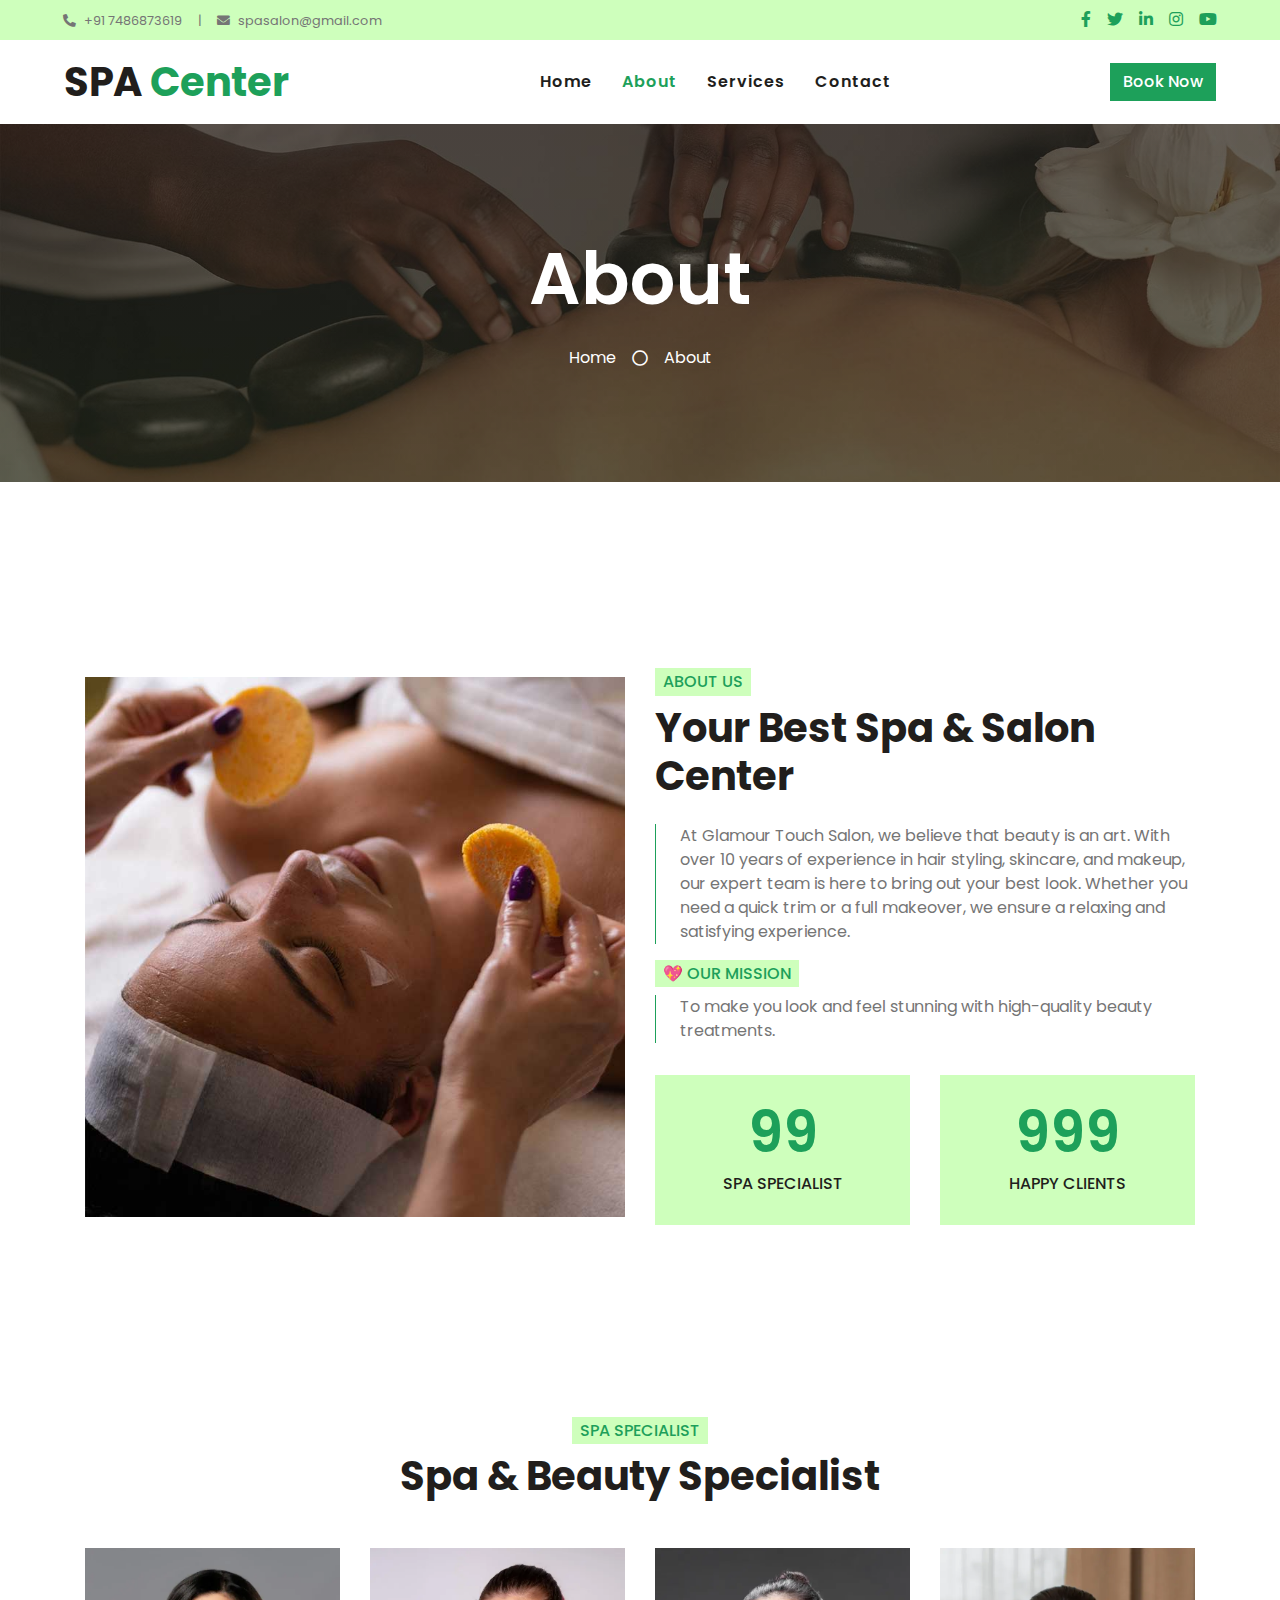
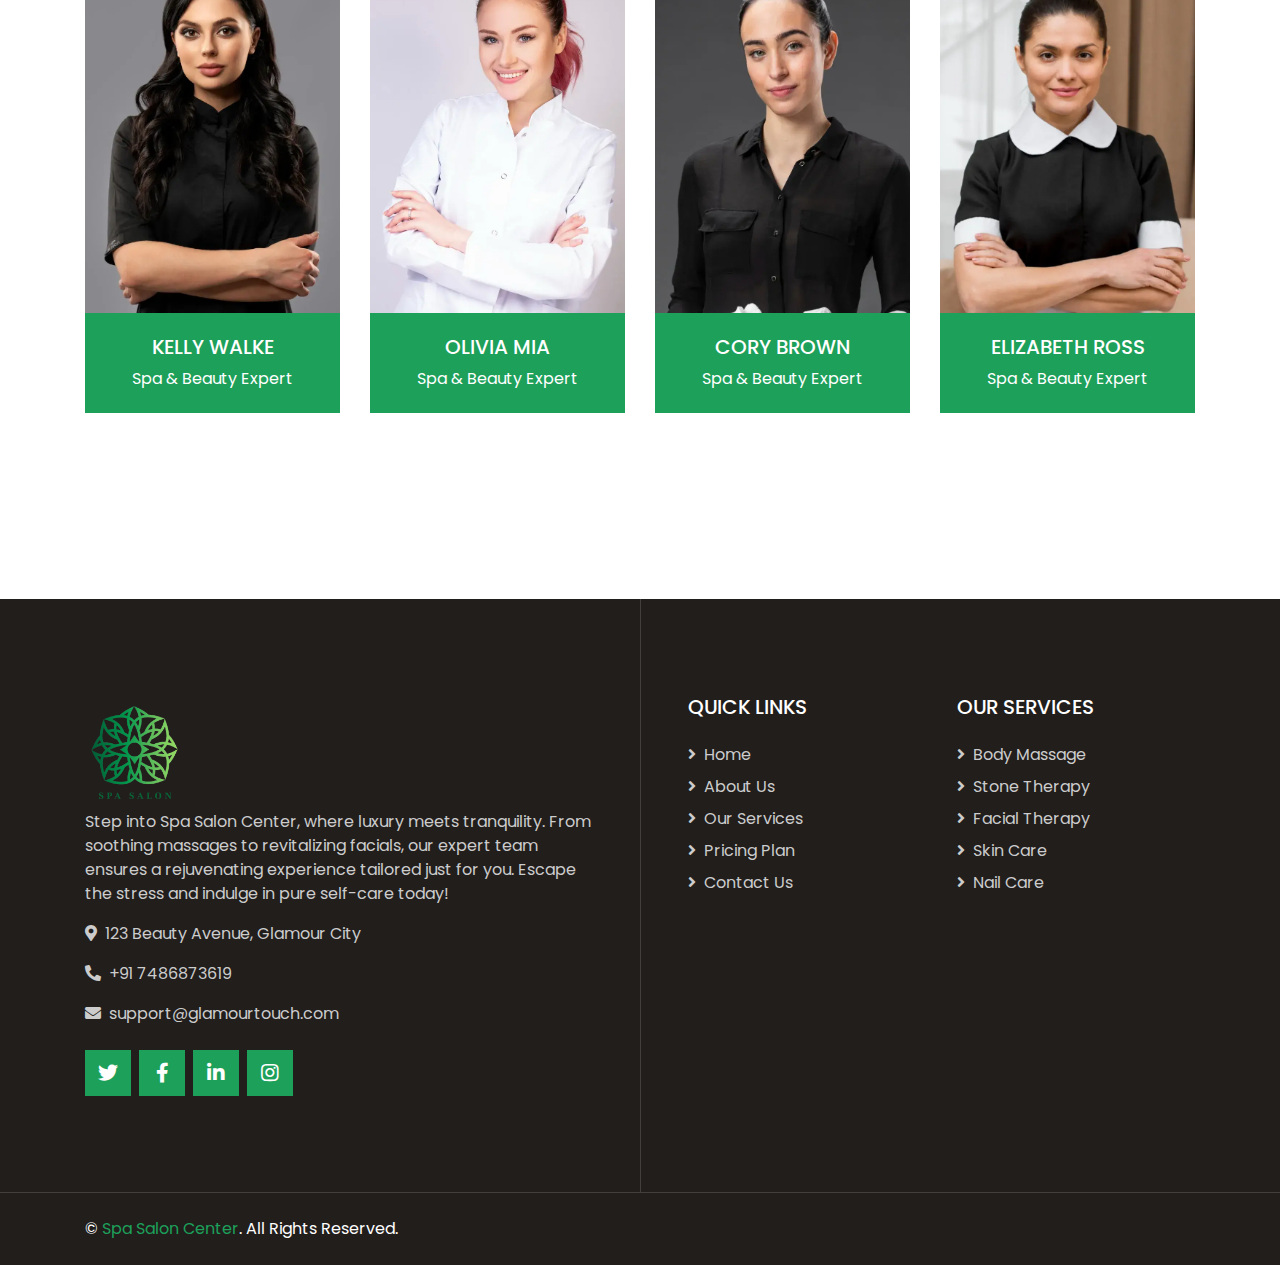
==== about.html @ 0f4c11e4 "First commit" ====
<!DOCTYPE html>
<html lang="en">

<head>
    <meta charset="utf-8">
    <title>Spa Salon Center | Best Spa & Beauty Services for Ultimate Relaxation</title>
    <meta content="width=device-width, initial-scale=1.0" name="viewport">
    <meta
        content="spa salon, beauty spa, body massage, stone therapy, facial therapy, skincare treatments, steam bath, relaxation spa, wellness center, best spa services, luxury spa, spa near me, self-care treatments, stress relief therapy, spa salon center"
        name="keywords">
    <meta
        content="Relax and rejuvenate at Spa Salon Center, your go-to destination for body massages, stone therapy, facials, skincare, steam baths, and more. Book your session today!"
        name="description">

    <!-- Favicon -->
    <link href="img/logo.png" rel="icon">

    <!-- Google Web Fonts -->
    <link rel="preconnect" href="https://fonts.gstatic.com">
    <link href="https://fonts.googleapis.com/css2?family=Poppins:wght@400;500;600;700&display=swap" rel="stylesheet">

    <!-- Font Awesome -->
    <link href="https://cdnjs.cloudflare.com/ajax/libs/font-awesome/5.10.0/css/all.min.css" rel="stylesheet">

    <!-- Libraries Stylesheet -->
    <link href="lib/animate/animate.min.css" rel="stylesheet">
    <link href="lib/owlcarousel/assets/owl.carousel.min.css" rel="stylesheet">
    <link href="lib/tempusdominus/css/tempusdominus-bootstrap-4.min.css" rel="stylesheet" />

    <!-- Customized Bootstrap Stylesheet -->
    <link href="css/style.css" rel="stylesheet">
</head>

<body>
    <!-- Topbar Start -->
    <div class="container-fluid bg-light d-none d-lg-block">
        <div class="row py-2 px-lg-5">
            <div class="col-lg-6 text-left mb-2 mb-lg-0">
                <div class="d-inline-flex align-items-center">
                    <small><i class="fa fa-phone-alt mr-2"></i>+91 7486873619</small>
                    <small class="px-3">|</small>
                    <small><i class="fa fa-envelope mr-2"></i>spasalon@gmail.com</small>
                </div>
            </div>
            <div class="col-lg-6 text-right">
                <div class="d-inline-flex align-items-center">
                    <a class="text-primary px-2" href="">
                        <i class="fab fa-facebook-f"></i>
                    </a>
                    <a class="text-primary px-2" href="">
                        <i class="fab fa-twitter"></i>
                    </a>
                    <a class="text-primary px-2" href="">
                        <i class="fab fa-linkedin-in"></i>
                    </a>
                    <a class="text-primary px-2" href="">
                        <i class="fab fa-instagram"></i>
                    </a>
                    <a class="text-primary pl-2" href="">
                        <i class="fab fa-youtube"></i>
                    </a>
                </div>
            </div>
        </div>
    </div>
    <!-- Topbar End -->


    <!-- Navbar Start -->
    <div class="container-fluid p-0">
        <nav class="navbar navbar-expand-lg bg-white navbar-light py-3 py-lg-0 px-lg-5">
            <a href="index.html" class="navbar-brand ml-lg-3">
                <h1 class="m-0 text-primary"><span class="text-dark">SPA</span> Center</h1>
            </a>
            <button type="button" class="navbar-toggler" data-toggle="collapse" data-target="#navbarCollapse">
                <span class="navbar-toggler-icon"></span>
            </button>
            <div class="collapse navbar-collapse justify-content-between px-lg-3" id="navbarCollapse">
                <div class="navbar-nav m-auto py-0">
                    <a href="index.html" class="nav-item nav-link">Home</a>
                    <a href="about.html" class="nav-item nav-link active">About</a>
                    <a href="service.html" class="nav-item nav-link">Services</a>
                    <a href="contact.html" class="nav-item nav-link">Contact</a>
                </div>
                <a href="" class="btn btn-primary d-none d-lg-block">Book Now</a>
            </div>
        </nav>
    </div>
    <!-- Navbar End -->


    <!-- Header Start -->
    <div class="jumbotron jumbotron-fluid bg-jumbotron" style="margin-bottom: 90px;">
        <div class="container text-center py-5">
            <h3 class="text-white display-3 mb-4">About</h3>
            <div class="d-inline-flex align-items-center text-white">
                <p class="m-0"><a class="text-white" href="">Home</a></p>
                <i class="far fa-circle px-3"></i>
                <p class="m-0">About</p>
            </div>
        </div>
    </div>
    <!-- Header End -->


    <!-- About Start -->
    <div class="container-fluid py-5">
        <div class="container py-5">
            <div class="row align-items-center">
                <div class="col-lg-6 pb-5 pb-lg-0">
                    <img class="img-fluid w-100" src="img/about.jpg" alt="">
                </div>
                <div class="col-lg-6">
                    <h6 class="d-inline-block text-primary text-uppercase bg-light py-1 px-2">About Us</h6>
                    <h1 class="mb-4">Your Best Spa & Salon Center</h1>
                    <p class="pl-4 border-left border-primary">At Glamour Touch Salon, we believe that beauty is an art.
                        With over 10 years of experience in hair styling, skincare,
                        and makeup, our expert team is here to bring out your best look. Whether you need a quick trim
                        or a full makeover, we
                        ensure a relaxing and satisfying experience.</p>
                    <h6 class="d-inline-block text-primary text-uppercase bg-light py-1 px-2">💖 Our Mission</h6>
                    <p class="pl-4 border-left border-primary">To make you look and feel stunning with high-quality
                        beauty treatments.</p>
                    <div class="row pt-3">
                        <div class="col-6">
                            <div class="bg-light text-center p-4">
                                <h3 class="display-4 text-primary" data-toggle="counter-up">99</h3>
                                <h6 class="text-uppercase">Spa Specialist</h6>
                            </div>
                        </div>
                        <div class="col-6">
                            <div class="bg-light text-center p-4">
                                <h3 class="display-4 text-primary" data-toggle="counter-up">999</h3>
                                <h6 class="text-uppercase">Happy Clients</h6>
                            </div>
                        </div>
                    </div>
                </div>
            </div>
        </div>
    </div>
    <!-- About End -->


    <!-- Team Start -->
    <div class="container-fluid py-5">
        <div class="container pt-5">
            <div class="row justify-content-center text-center">
                <div class="col-lg-6">
                    <h6 class="d-inline-block bg-light text-primary text-uppercase py-1 px-2">Spa Specialist</h6>
                    <h1 class="mb-5">Spa & Beauty Specialist</h1>
                </div>
            </div>
            <div class="row">
                <div class="col-lg-3 col-md-6">
                    <div class="team position-relative overflow-hidden mb-5">
                        <img class="img-fluid" src="img/team/staff-4.webp" alt="">
                        <div class="position-relative text-center">
                            <div class="team-text bg-primary text-white">
                                <h5 class="text-white text-uppercase">Kelly Walke</h5>
                                <p class="m-0">Spa & Beauty Expert</p>
                            </div>
                            <div class="team-social bg-dark text-center">
                                <a class="btn btn-outline-primary btn-square mr-2" href="#"><i
                                        class="fab fa-facebook-f"></i></a>
                                <a class="btn btn-outline-primary btn-square" href="#"><i
                                        class="fab fa-instagram"></i></a>
                            </div>
                        </div>
                    </div>
                </div>
                <div class="col-lg-3 col-md-6">
                    <div class="team position-relative overflow-hidden mb-5">
                        <img class="img-fluid" src="img/team/staff-1.webp" alt="">
                        <div class="position-relative text-center">
                            <div class="team-text bg-primary text-white">
                                <h5 class="text-white text-uppercase">Olivia Mia</h5>
                                <p class="m-0">Spa & Beauty Expert</p>
                            </div>
                            <div class="team-social bg-dark text-center">
                                <a class="btn btn-outline-primary btn-square mr-2" href="#"><i
                                        class="fab fa-facebook-f"></i></a>
                                <a class="btn btn-outline-primary btn-square" href="#"><i
                                        class="fab fa-instagram"></i></a>
                            </div>
                        </div>
                    </div>
                </div>
                <div class="col-lg-3 col-md-6">
                    <div class="team position-relative overflow-hidden mb-5">
                        <img class="img-fluid" src="img/team/staff-2.webp" alt="">
                        <div class="position-relative text-center">
                            <div class="team-text bg-primary text-white">
                                <h5 class="text-white text-uppercase">Cory Brown</h5>
                                <p class="m-0">Spa & Beauty Expert</p>
                            </div>
                            <div class="team-social bg-dark text-center">
                                <a class="btn btn-outline-primary btn-square mr-2" href="#"><i
                                        class="fab fa-facebook-f"></i></a>
                                <a class="btn btn-outline-primary btn-square" href="#"><i
                                        class="fab fa-instagram"></i></a>
                            </div>
                        </div>
                    </div>
                </div>
                <div class="col-lg-3 col-md-6">
                    <div class="team position-relative overflow-hidden mb-5">
                        <img class="img-fluid" src="img/team/staff-3.webp" alt="">
                        <div class="position-relative text-center">
                            <div class="team-text bg-primary text-white">
                                <h5 class="text-white text-uppercase">Elizabeth Ross</h5>
                                <p class="m-0">Spa & Beauty Expert</p>
                            </div>
                            <div class="team-social bg-dark text-center">
                                <a class="btn btn-outline-primary btn-square mr-2" href="#"><i
                                        class="fab fa-facebook-f"></i></a>
                                <a class="btn btn-outline-primary btn-square" href="#"><i
                                        class="fab fa-instagram"></i></a>
                            </div>
                        </div>
                    </div>
                </div>
            </div>
        </div>
    </div>
    <!-- Team End -->


    <!-- Footer Start -->
    <div class="footer container-fluid position-relative bg-dark py-5" style="margin-top: 90px;">
        <div class="container pt-5">
            <div class="row">
                <div class="col-lg-6 pr-lg-5 mb-5">
                    <a href="index.html" class="navbar-brand">
                        <img src="/img/logo.png" width="100" alt="">
                    </a>
                    <p>Step into Spa Salon Center, where luxury meets tranquility. From soothing massages to
                        revitalizing facials, our expert
                        team ensures a rejuvenating experience tailored just for you. Escape the stress and indulge in
                        pure self-care today!</p>
                    <p><i class="fa fa-map-marker-alt mr-2"></i>123 Beauty Avenue, Glamour City</p>
                    <p><i class="fa fa-phone-alt mr-2"></i>+91 7486873619</p>
                    <p><i class="fa fa-envelope mr-2"></i>support@glamourtouch.com</p>
                    <div class="d-flex justify-content-start mt-4">
                        <a class="btn btn-lg btn-primary btn-lg-square mr-2" href="#"><i class="fab fa-twitter"></i></a>
                        <a class="btn btn-lg btn-primary btn-lg-square mr-2" href="#"><i
                                class="fab fa-facebook-f"></i></a>
                        <a class="btn btn-lg btn-primary btn-lg-square mr-2" href="#"><i
                                class="fab fa-linkedin-in"></i></a>
                        <a class="btn btn-lg btn-primary btn-lg-square" href="#"><i class="fab fa-instagram"></i></a>
                    </div>
                </div>
                <div class="col-lg-6 pl-lg-5">
                    <div class="row">
                        <div class="col-sm-6 mb-5">
                            <h5 class="text-white text-uppercase mb-4">Quick Links</h5>
                            <div class="d-flex flex-column justify-content-start">
                                <a class="text-white-50 mb-2" href="#"><i class="fa fa-angle-right mr-2"></i>Home</a>
                                <a class="text-white-50 mb-2" href="#"><i class="fa fa-angle-right mr-2"></i>About
                                    Us</a>
                                <a class="text-white-50 mb-2" href="#"><i class="fa fa-angle-right mr-2"></i>Our
                                    Services</a>
                                <a class="text-white-50 mb-2" href="#"><i class="fa fa-angle-right mr-2"></i>Pricing
                                    Plan</a>
                                <a class="text-white-50" href="#"><i class="fa fa-angle-right mr-2"></i>Contact Us</a>
                            </div>
                        </div>
                        <div class="col-sm-6 mb-5">
                            <h5 class="text-white text-uppercase mb-4">Our Services</h5>
                            <div class="d-flex flex-column justify-content-start">
                                <a class="text-white-50 mb-2" href="#"><i class="fa fa-angle-right mr-2"></i>Body
                                    Massage</a>
                                <a class="text-white-50 mb-2" href="#"><i class="fa fa-angle-right mr-2"></i>Stone
                                    Therapy</a>
                                <a class="text-white-50 mb-2" href="#"><i class="fa fa-angle-right mr-2"></i>Facial
                                    Therapy</a>
                                <a class="text-white-50 mb-2" href="#"><i class="fa fa-angle-right mr-2"></i>Skin
                                    Care</a>
                                <a class="text-white-50" href="#"><i class="fa fa-angle-right mr-2"></i>Nail Care</a>
                            </div>
                        </div>
                        <!-- <div class="col-sm-12 mb-5">
                            <h5 class="text-white text-uppercase mb-4">Newsletter</h5>
                            <div class="w-100">
                                <div class="input-group">
                                    <input type="text" class="form-control border-light" style="padding: 30px;"
                                        placeholder="Your Email Address">
                                    <div class="input-group-append">
                                        <button class="btn btn-primary px-4">Sign Up</button>
                                    </div>
                                </div>
                            </div>
                        </div> -->
                    </div>
                </div>
            </div>
        </div>
    </div>
    <div class="container-fluid bg-dark text-light border-top py-4"
        style="border-color: rgba(256, 256, 256, .15) !important;">
        <div class="container">
            <div class="row">
                <div class="col-md-6 text-center text-md-left mb-3 mb-md-0">
                    <p class="m-0 text-white">&copy; <a href="#">Spa Salon Center</a>. All Rights Reserved.</p>
                </div>
            </div>
        </div>
    </div>
    <!-- Footer End -->


    <!-- Back to Top -->
    <a href="#" class="btn btn-lg btn-primary back-to-top"><i class="fa fa-angle-double-up"></i></a>


    <!-- JavaScript Libraries -->
    <script src="https://code.jquery.com/jquery-3.4.1.min.js"></script>
    <script src="https://stackpath.bootstrapcdn.com/bootstrap/4.4.1/js/bootstrap.bundle.min.js"></script>
    <script src="lib/easing/easing.min.js"></script>
    <script src="lib/waypoints/waypoints.min.js"></script>
    <script src="lib/counterup/counterup.min.js"></script>
    <script src="lib/owlcarousel/owl.carousel.min.js"></script>
    <script src="lib/tempusdominus/js/moment.min.js"></script>
    <script src="lib/tempusdominus/js/moment-timezone.min.js"></script>
    <script src="lib/tempusdominus/js/tempusdominus-bootstrap-4.min.js"></script>

    <!-- Contact Javascript File -->
    <script src="mail/jqBootstrapValidation.min.js"></script>
    <script src="mail/contact.js"></script>

    <!-- Template Javascript -->
    <script src="js/main.js"></script>
</body>

</html>
---- css/style.css ----
/******* Bootstrap Theming ********/
/*!
 * Bootstrap v4.5.3 (https://getbootstrap.com/)
 * Copyright 2011-2020 The Bootstrap Authors
 * Copyright 2011-2020 Twitter, Inc.
 * Licensed under MIT (https://github.com/twbs/bootstrap/blob/main/LICENSE)
 */
:root {
  --blue: #007bff;
  --indigo: #6610f2;
  --purple: #6f42c1;
  --pink: #e83e8c;
  --red: #dc3545;
  --orange: #fd7e14;
  --yellow: #ffc107;
  --green: #28a745;
  --teal: #20c997;
  --cyan: #17a2b8;
  --white: #fff;
  --gray: #6c757d;
  --gray-dark: #343a40;
  --primary: #1da05a;
  --secondary: #6EBBF6;
  --success: #28a745;
  --info: #17a2b8;
  --warning: #ffc107;
  --danger: #dc3545;
  --light: #FEF1EF;
  --dark: #211E1C;
  --breakpoint-xs: 0;
  --breakpoint-sm: 576px;
  --breakpoint-md: 768px;
  --breakpoint-lg: 992px;
  --breakpoint-xl: 1200px;
  --font-family-sans-serif: "Poppins", sans-serif;
  --font-family-monospace: SFMono-Regular, Menlo, Monaco, Consolas, "Liberation Mono", "Courier New", monospace;
}

*,
*::before,
*::after {
  box-sizing: border-box;
}

html {
  font-family: sans-serif;
  line-height: 1.15;
  -webkit-text-size-adjust: 100%;
  -webkit-tap-highlight-color: rgba(0, 0, 0, 0);
}

article, aside, figcaption, figure, footer, header, hgroup, main, nav, section {
  display: block;
}

body {
  margin: 0;
  font-family: "Poppins", sans-serif;
  font-size: 1rem;
  font-weight: 400;
  line-height: 1.5;
  color: #757575;
  text-align: left;
  background-color: #fff;
}

[tabindex="-1"]:focus:not(:focus-visible) {
  outline: 0 !important;
}

hr {
  box-sizing: content-box;
  height: 0;
  overflow: visible;
}

h1, h2, h3, h4, h5, h6 {
  margin-top: 0;
  margin-bottom: 0.5rem;
}

p {
  margin-top: 0;
  margin-bottom: 1rem;
}

abbr[title],
abbr[data-original-title] {
  text-decoration: underline;
  text-decoration: underline dotted;
  cursor: help;
  border-bottom: 0;
  text-decoration-skip-ink: none;
}

address {
  margin-bottom: 1rem;
  font-style: normal;
  line-height: inherit;
}

ol,
ul,
dl {
  margin-top: 0;
  margin-bottom: 1rem;
}

ol ol,
ul ul,
ol ul,
ul ol {
  margin-bottom: 0;
}

dt {
  font-weight: 700;
}

dd {
  margin-bottom: .5rem;
  margin-left: 0;
}

blockquote {
  margin: 0 0 1rem;
}

b,
strong {
  font-weight: bolder;
}

small {
  font-size: 80%;
}

sub,
sup {
  position: relative;
  font-size: 75%;
  line-height: 0;
  vertical-align: baseline;
}

sub {
  bottom: -.25em;
}

sup {
  top: -.5em;
}

a {
  color: #1da05a;
  text-decoration: none;
  background-color: transparent;
}

a:hover {
  color: #f56649;
  text-decoration: underline;
}

a:not([href]):not([class]) {
  color: inherit;
  text-decoration: none;
}

a:not([href]):not([class]):hover {
  color: inherit;
  text-decoration: none;
}

pre,
code,
kbd,
samp {
  font-family: SFMono-Regular, Menlo, Monaco, Consolas, "Liberation Mono", "Courier New", monospace;
  font-size: 1em;
}

pre {
  margin-top: 0;
  margin-bottom: 1rem;
  overflow: auto;
  -ms-overflow-style: scrollbar;
}

figure {
  margin: 0 0 1rem;
}

img {
  vertical-align: middle;
  border-style: none;
}

svg {
  overflow: hidden;
  vertical-align: middle;
}

table {
  border-collapse: collapse;
}

caption {
  padding-top: 0.75rem;
  padding-bottom: 0.75rem;
  color: #6c757d;
  text-align: left;
  caption-side: bottom;
}

th {
  text-align: inherit;
  text-align: -webkit-match-parent;
}

label {
  display: inline-block;
  margin-bottom: 0.5rem;
}

button {
  border-radius: 0;
}

button:focus {
  outline: 1px dotted;
  outline: 5px auto -webkit-focus-ring-color;
}

input,
button,
select,
optgroup,
textarea {
  margin: 0;
  font-family: inherit;
  font-size: inherit;
  line-height: inherit;
}

button,
input {
  overflow: visible;
}

button,
select {
  text-transform: none;
}

[role="button"] {
  cursor: pointer;
}

select {
  word-wrap: normal;
}

button,
[type="button"],
[type="reset"],
[type="submit"] {
  -webkit-appearance: button;
}

button:not(:disabled),
[type="button"]:not(:disabled),
[type="reset"]:not(:disabled),
[type="submit"]:not(:disabled) {
  cursor: pointer;
}

button::-moz-focus-inner,
[type="button"]::-moz-focus-inner,
[type="reset"]::-moz-focus-inner,
[type="submit"]::-moz-focus-inner {
  padding: 0;
  border-style: none;
}

input[type="radio"],
input[type="checkbox"] {
  box-sizing: border-box;
  padding: 0;
}

textarea {
  overflow: auto;
  resize: vertical;
}

fieldset {
  min-width: 0;
  padding: 0;
  margin: 0;
  border: 0;
}

legend {
  display: block;
  width: 100%;
  max-width: 100%;
  padding: 0;
  margin-bottom: .5rem;
  font-size: 1.5rem;
  line-height: inherit;
  color: inherit;
  white-space: normal;
}

@media (max-width: 1200px) {
  legend {
    font-size: calc(1.275rem + 0.3vw) ;
  }
}

progress {
  vertical-align: baseline;
}

[type="number"]::-webkit-inner-spin-button,
[type="number"]::-webkit-outer-spin-button {
  height: auto;
}

[type="search"] {
  outline-offset: -2px;
  -webkit-appearance: none;
}

[type="search"]::-webkit-search-decoration {
  -webkit-appearance: none;
}

::-webkit-file-upload-button {
  font: inherit;
  -webkit-appearance: button;
}

output {
  display: inline-block;
}

summary {
  display: list-item;
  cursor: pointer;
}

template {
  display: none;
}

[hidden] {
  display: none !important;
}

h1, h2, h3, h4, h5, h6,
.h1, .h2, .h3, .h4, .h5, .h6 {
  margin-bottom: 0.5rem;
  font-weight: 500;
  line-height: 1.2;
  color: #211E1C;
}

h1, .h1 {
  font-size: 2.5rem;
}

@media (max-width: 1200px) {
  h1, .h1 {
    font-size: calc(1.375rem + 1.5vw) ;
  }
}

h2, .h2 {
  font-size: 2rem;
}

@media (max-width: 1200px) {
  h2, .h2 {
    font-size: calc(1.325rem + 0.9vw) ;
  }
}

h3, .h3 {
  font-size: 1.75rem;
}

@media (max-width: 1200px) {
  h3, .h3 {
    font-size: calc(1.3rem + 0.6vw) ;
  }
}

h4, .h4 {
  font-size: 1.5rem;
}

@media (max-width: 1200px) {
  h4, .h4 {
    font-size: calc(1.275rem + 0.3vw) ;
  }
}

h5, .h5 {
  font-size: 1.25rem;
}

h6, .h6 {
  font-size: 1rem;
}

.lead {
  font-size: 1.25rem;
  font-weight: 300;
}

.display-1 {
  font-size: 6rem;
  font-weight: 300;
  line-height: 1.2;
}

@media (max-width: 1200px) {
  .display-1 {
    font-size: calc(1.725rem + 5.7vw) ;
  }
}

.display-2 {
  font-size: 5.5rem;
  font-weight: 300;
  line-height: 1.2;
}

@media (max-width: 1200px) {
  .display-2 {
    font-size: calc(1.675rem + 5.1vw) ;
  }
}

.display-3 {
  font-size: 4.5rem;
  font-weight: 300;
  line-height: 1.2;
}

@media (max-width: 1200px) {
  .display-3 {
    font-size: calc(1.575rem + 3.9vw) ;
  }
}

.display-4 {
  font-size: 3.5rem;
  font-weight: 300;
  line-height: 1.2;
}

@media (max-width: 1200px) {
  .display-4 {
    font-size: calc(1.475rem + 2.7vw) ;
  }
}

hr {
  margin-top: 1rem;
  margin-bottom: 1rem;
  border: 0;
  border-top: 1px solid rgba(0, 0, 0, 0.1);
}

small,
.small {
  font-size: 80%;
  font-weight: 400;
}

mark,
.mark {
  padding: 0.2em;
  background-color: #fcf8e3;
}

.list-unstyled {
  padding-left: 0;
  list-style: none;
}

.list-inline {
  padding-left: 0;
  list-style: none;
}

.list-inline-item {
  display: inline-block;
}

.list-inline-item:not(:last-child) {
  margin-right: 0.5rem;
}

.initialism {
  font-size: 90%;
  text-transform: uppercase;
}

.blockquote {
  margin-bottom: 1rem;
  font-size: 1.25rem;
}

.blockquote-footer {
  display: block;
  font-size: 80%;
  color: #6c757d;
}

.blockquote-footer::before {
  content: "\2014\00A0";
}

.img-fluid {
  max-width: 100%;
  height: auto;
}

.img-thumbnail {
  padding: 0.25rem;
  background-color: #fff;
  border: 1px solid #dee2e6;
  max-width: 100%;
  height: auto;
}

.figure {
  display: inline-block;
}

.figure-img {
  margin-bottom: 0.5rem;
  line-height: 1;
}

.figure-caption {
  font-size: 90%;
  color: #6c757d;
}

code {
  font-size: 87.5%;
  color: #e83e8c;
  word-wrap: break-word;
}

a > code {
  color: inherit;
}

kbd {
  padding: 0.2rem 0.4rem;
  font-size: 87.5%;
  color: #fff;
  background-color: #212529;
}

kbd kbd {
  padding: 0;
  font-size: 100%;
  font-weight: 700;
}

pre {
  display: block;
  font-size: 87.5%;
  color: #212529;
}

pre code {
  font-size: inherit;
  color: inherit;
  word-break: normal;
}

.pre-scrollable {
  max-height: 340px;
  overflow-y: scroll;
}

.container,
.container-fluid,
.container-sm,
.container-md,
.container-lg,
.container-xl {
  width: 100%;
  padding-right: 15px;
  padding-left: 15px;
  margin-right: auto;
  margin-left: auto;
}

@media (min-width: 576px) {
  .container, .container-sm {
    max-width: 540px;
  }
}

@media (min-width: 768px) {
  .container, .container-sm, .container-md {
    max-width: 720px;
  }
}

@media (min-width: 992px) {
  .container, .container-sm, .container-md, .container-lg {
    max-width: 960px;
  }
}

@media (min-width: 1200px) {
  .container, .container-sm, .container-md, .container-lg, .container-xl {
    max-width: 1140px;
  }
}

.row {
  display: flex;
  flex-wrap: wrap;
  margin-right: -15px;
  margin-left: -15px;
}

.no-gutters {
  margin-right: 0;
  margin-left: 0;
}

.no-gutters > .col,
.no-gutters > [class*="col-"] {
  padding-right: 0;
  padding-left: 0;
}

.col-1, .col-2, .col-3, .col-4, .col-5, .col-6, .col-7, .col-8, .col-9, .col-10, .col-11, .col-12, .col,
.col-auto, .col-sm-1, .col-sm-2, .col-sm-3, .col-sm-4, .col-sm-5, .col-sm-6, .col-sm-7, .col-sm-8, .col-sm-9, .col-sm-10, .col-sm-11, .col-sm-12, .col-sm,
.col-sm-auto, .col-md-1, .col-md-2, .col-md-3, .col-md-4, .col-md-5, .col-md-6, .col-md-7, .col-md-8, .col-md-9, .col-md-10, .col-md-11, .col-md-12, .col-md,
.col-md-auto, .col-lg-1, .col-lg-2, .col-lg-3, .col-lg-4, .col-lg-5, .col-lg-6, .col-lg-7, .col-lg-8, .col-lg-9, .col-lg-10, .col-lg-11, .col-lg-12, .col-lg,
.col-lg-auto, .col-xl-1, .col-xl-2, .col-xl-3, .col-xl-4, .col-xl-5, .col-xl-6, .col-xl-7, .col-xl-8, .col-xl-9, .col-xl-10, .col-xl-11, .col-xl-12, .col-xl,
.col-xl-auto {
  position: relative;
  width: 100%;
  padding-right: 15px;
  padding-left: 15px;
}

.col {
  flex-basis: 0;
  flex-grow: 1;
  max-width: 100%;
}

.row-cols-1 > * {
  flex: 0 0 100%;
  max-width: 100%;
}

.row-cols-2 > * {
  flex: 0 0 50%;
  max-width: 50%;
}

.row-cols-3 > * {
  flex: 0 0 33.33333%;
  max-width: 33.33333%;
}

.row-cols-4 > * {
  flex: 0 0 25%;
  max-width: 25%;
}

.row-cols-5 > * {
  flex: 0 0 20%;
  max-width: 20%;
}

.row-cols-6 > * {
  flex: 0 0 16.66667%;
  max-width: 16.66667%;
}

.col-auto {
  flex: 0 0 auto;
  width: auto;
  max-width: 100%;
}

.col-1 {
  flex: 0 0 8.33333%;
  max-width: 8.33333%;
}

.col-2 {
  flex: 0 0 16.66667%;
  max-width: 16.66667%;
}

.col-3 {
  flex: 0 0 25%;
  max-width: 25%;
}

.col-4 {
  flex: 0 0 33.33333%;
  max-width: 33.33333%;
}

.col-5 {
  flex: 0 0 41.66667%;
  max-width: 41.66667%;
}

.col-6 {
  flex: 0 0 50%;
  max-width: 50%;
}

.col-7 {
  flex: 0 0 58.33333%;
  max-width: 58.33333%;
}

.col-8 {
  flex: 0 0 66.66667%;
  max-width: 66.66667%;
}

.col-9 {
  flex: 0 0 75%;
  max-width: 75%;
}

.col-10 {
  flex: 0 0 83.33333%;
  max-width: 83.33333%;
}

.col-11 {
  flex: 0 0 91.66667%;
  max-width: 91.66667%;
}

.col-12 {
  flex: 0 0 100%;
  max-width: 100%;
}

.order-first {
  order: -1;
}

.order-last {
  order: 13;
}

.order-0 {
  order: 0;
}

.order-1 {
  order: 1;
}

.order-2 {
  order: 2;
}

.order-3 {
  order: 3;
}

.order-4 {
  order: 4;
}

.order-5 {
  order: 5;
}

.order-6 {
  order: 6;
}

.order-7 {
  order: 7;
}

.order-8 {
  order: 8;
}

.order-9 {
  order: 9;
}

.order-10 {
  order: 10;
}

.order-11 {
  order: 11;
}

.order-12 {
  order: 12;
}

.offset-1 {
  margin-left: 8.33333%;
}

.offset-2 {
  margin-left: 16.66667%;
}

.offset-3 {
  margin-left: 25%;
}

.offset-4 {
  margin-left: 33.33333%;
}

.offset-5 {
  margin-left: 41.66667%;
}

.offset-6 {
  margin-left: 50%;
}

.offset-7 {
  margin-left: 58.33333%;
}

.offset-8 {
  margin-left: 66.66667%;
}

.offset-9 {
  margin-left: 75%;
}

.offset-10 {
  margin-left: 83.33333%;
}

.offset-11 {
  margin-left: 91.66667%;
}

@media (min-width: 576px) {
  .col-sm {
    flex-basis: 0;
    flex-grow: 1;
    max-width: 100%;
  }
  .row-cols-sm-1 > * {
    flex: 0 0 100%;
    max-width: 100%;
  }
  .row-cols-sm-2 > * {
    flex: 0 0 50%;
    max-width: 50%;
  }
  .row-cols-sm-3 > * {
    flex: 0 0 33.33333%;
    max-width: 33.33333%;
  }
  .row-cols-sm-4 > * {
    flex: 0 0 25%;
    max-width: 25%;
  }
  .row-cols-sm-5 > * {
    flex: 0 0 20%;
    max-width: 20%;
  }
  .row-cols-sm-6 > * {
    flex: 0 0 16.66667%;
    max-width: 16.66667%;
  }
  .col-sm-auto {
    flex: 0 0 auto;
    width: auto;
    max-width: 100%;
  }
  .col-sm-1 {
    flex: 0 0 8.33333%;
    max-width: 8.33333%;
  }
  .col-sm-2 {
    flex: 0 0 16.66667%;
    max-width: 16.66667%;
  }
  .col-sm-3 {
    flex: 0 0 25%;
    max-width: 25%;
  }
  .col-sm-4 {
    flex: 0 0 33.33333%;
    max-width: 33.33333%;
  }
  .col-sm-5 {
    flex: 0 0 41.66667%;
    max-width: 41.66667%;
  }
  .col-sm-6 {
    flex: 0 0 50%;
    max-width: 50%;
  }
  .col-sm-7 {
    flex: 0 0 58.33333%;
    max-width: 58.33333%;
  }
  .col-sm-8 {
    flex: 0 0 66.66667%;
    max-width: 66.66667%;
  }
  .col-sm-9 {
    flex: 0 0 75%;
    max-width: 75%;
  }
  .col-sm-10 {
    flex: 0 0 83.33333%;
    max-width: 83.33333%;
  }
  .col-sm-11 {
    flex: 0 0 91.66667%;
    max-width: 91.66667%;
  }
  .col-sm-12 {
    flex: 0 0 100%;
    max-width: 100%;
  }
  .order-sm-first {
    order: -1;
  }
  .order-sm-last {
    order: 13;
  }
  .order-sm-0 {
    order: 0;
  }
  .order-sm-1 {
    order: 1;
  }
  .order-sm-2 {
    order: 2;
  }
  .order-sm-3 {
    order: 3;
  }
  .order-sm-4 {
    order: 4;
  }
  .order-sm-5 {
    order: 5;
  }
  .order-sm-6 {
    order: 6;
  }
  .order-sm-7 {
    order: 7;
  }
  .order-sm-8 {
    order: 8;
  }
  .order-sm-9 {
    order: 9;
  }
  .order-sm-10 {
    order: 10;
  }
  .order-sm-11 {
    order: 11;
  }
  .order-sm-12 {
    order: 12;
  }
  .offset-sm-0 {
    margin-left: 0;
  }
  .offset-sm-1 {
    margin-left: 8.33333%;
  }
  .offset-sm-2 {
    margin-left: 16.66667%;
  }
  .offset-sm-3 {
    margin-left: 25%;
  }
  .offset-sm-4 {
    margin-left: 33.33333%;
  }
  .offset-sm-5 {
    margin-left: 41.66667%;
  }
  .offset-sm-6 {
    margin-left: 50%;
  }
  .offset-sm-7 {
    margin-left: 58.33333%;
  }
  .offset-sm-8 {
    margin-left: 66.66667%;
  }
  .offset-sm-9 {
    margin-left: 75%;
  }
  .offset-sm-10 {
    margin-left: 83.33333%;
  }
  .offset-sm-11 {
    margin-left: 91.66667%;
  }
}

@media (min-width: 768px) {
  .col-md {
    flex-basis: 0;
    flex-grow: 1;
    max-width: 100%;
  }
  .row-cols-md-1 > * {
    flex: 0 0 100%;
    max-width: 100%;
  }
  .row-cols-md-2 > * {
    flex: 0 0 50%;
    max-width: 50%;
  }
  .row-cols-md-3 > * {
    flex: 0 0 33.33333%;
    max-width: 33.33333%;
  }
  .row-cols-md-4 > * {
    flex: 0 0 25%;
    max-width: 25%;
  }
  .row-cols-md-5 > * {
    flex: 0 0 20%;
    max-width: 20%;
  }
  .row-cols-md-6 > * {
    flex: 0 0 16.66667%;
    max-width: 16.66667%;
  }
  .col-md-auto {
    flex: 0 0 auto;
    width: auto;
    max-width: 100%;
  }
  .col-md-1 {
    flex: 0 0 8.33333%;
    max-width: 8.33333%;
  }
  .col-md-2 {
    flex: 0 0 16.66667%;
    max-width: 16.66667%;
  }
  .col-md-3 {
    flex: 0 0 25%;
    max-width: 25%;
  }
  .col-md-4 {
    flex: 0 0 33.33333%;
    max-width: 33.33333%;
  }
  .col-md-5 {
    flex: 0 0 41.66667%;
    max-width: 41.66667%;
  }
  .col-md-6 {
    flex: 0 0 50%;
    max-width: 50%;
  }
  .col-md-7 {
    flex: 0 0 58.33333%;
    max-width: 58.33333%;
  }
  .col-md-8 {
    flex: 0 0 66.66667%;
    max-width: 66.66667%;
  }
  .col-md-9 {
    flex: 0 0 75%;
    max-width: 75%;
  }
  .col-md-10 {
    flex: 0 0 83.33333%;
    max-width: 83.33333%;
  }
  .col-md-11 {
    flex: 0 0 91.66667%;
    max-width: 91.66667%;
  }
  .col-md-12 {
    flex: 0 0 100%;
    max-width: 100%;
  }
  .order-md-first {
    order: -1;
  }
  .order-md-last {
    order: 13;
  }
  .order-md-0 {
    order: 0;
  }
  .order-md-1 {
    order: 1;
  }
  .order-md-2 {
    order: 2;
  }
  .order-md-3 {
    order: 3;
  }
  .order-md-4 {
    order: 4;
  }
  .order-md-5 {
    order: 5;
  }
  .order-md-6 {
    order: 6;
  }
  .order-md-7 {
    order: 7;
  }
  .order-md-8 {
    order: 8;
  }
  .order-md-9 {
    order: 9;
  }
  .order-md-10 {
    order: 10;
  }
  .order-md-11 {
    order: 11;
  }
  .order-md-12 {
    order: 12;
  }
  .offset-md-0 {
    margin-left: 0;
  }
  .offset-md-1 {
    margin-left: 8.33333%;
  }
  .offset-md-2 {
    margin-left: 16.66667%;
  }
  .offset-md-3 {
    margin-left: 25%;
  }
  .offset-md-4 {
    margin-left: 33.33333%;
  }
  .offset-md-5 {
    margin-left: 41.66667%;
  }
  .offset-md-6 {
    margin-left: 50%;
  }
  .offset-md-7 {
    margin-left: 58.33333%;
  }
  .offset-md-8 {
    margin-left: 66.66667%;
  }
  .offset-md-9 {
    margin-left: 75%;
  }
  .offset-md-10 {
    margin-left: 83.33333%;
  }
  .offset-md-11 {
    margin-left: 91.66667%;
  }
}

@media (min-width: 992px) {
  .col-lg {
    flex-basis: 0;
    flex-grow: 1;
    max-width: 100%;
  }
  .row-cols-lg-1 > * {
    flex: 0 0 100%;
    max-width: 100%;
  }
  .row-cols-lg-2 > * {
    flex: 0 0 50%;
    max-width: 50%;
  }
  .row-cols-lg-3 > * {
    flex: 0 0 33.33333%;
    max-width: 33.33333%;
  }
  .row-cols-lg-4 > * {
    flex: 0 0 25%;
    max-width: 25%;
  }
  .row-cols-lg-5 > * {
    flex: 0 0 20%;
    max-width: 20%;
  }
  .row-cols-lg-6 > * {
    flex: 0 0 16.66667%;
    max-width: 16.66667%;
  }
  .col-lg-auto {
    flex: 0 0 auto;
    width: auto;
    max-width: 100%;
  }
  .col-lg-1 {
    flex: 0 0 8.33333%;
    max-width: 8.33333%;
  }
  .col-lg-2 {
    flex: 0 0 16.66667%;
    max-width: 16.66667%;
  }
  .col-lg-3 {
    flex: 0 0 25%;
    max-width: 25%;
  }
  .col-lg-4 {
    flex: 0 0 33.33333%;
    max-width: 33.33333%;
  }
  .col-lg-5 {
    flex: 0 0 41.66667%;
    max-width: 41.66667%;
  }
  .col-lg-6 {
    flex: 0 0 50%;
    max-width: 50%;
  }
  .col-lg-7 {
    flex: 0 0 58.33333%;
    max-width: 58.33333%;
  }
  .col-lg-8 {
    flex: 0 0 66.66667%;
    max-width: 66.66667%;
  }
  .col-lg-9 {
    flex: 0 0 75%;
    max-width: 75%;
  }
  .col-lg-10 {
    flex: 0 0 83.33333%;
    max-width: 83.33333%;
  }
  .col-lg-11 {
    flex: 0 0 91.66667%;
    max-width: 91.66667%;
  }
  .col-lg-12 {
    flex: 0 0 100%;
    max-width: 100%;
  }
  .order-lg-first {
    order: -1;
  }
  .order-lg-last {
    order: 13;
  }
  .order-lg-0 {
    order: 0;
  }
  .order-lg-1 {
    order: 1;
  }
  .order-lg-2 {
    order: 2;
  }
  .order-lg-3 {
    order: 3;
  }
  .order-lg-4 {
    order: 4;
  }
  .order-lg-5 {
    order: 5;
  }
  .order-lg-6 {
    order: 6;
  }
  .order-lg-7 {
    order: 7;
  }
  .order-lg-8 {
    order: 8;
  }
  .order-lg-9 {
    order: 9;
  }
  .order-lg-10 {
    order: 10;
  }
  .order-lg-11 {
    order: 11;
  }
  .order-lg-12 {
    order: 12;
  }
  .offset-lg-0 {
    margin-left: 0;
  }
  .offset-lg-1 {
    margin-left: 8.33333%;
  }
  .offset-lg-2 {
    margin-left: 16.66667%;
  }
  .offset-lg-3 {
    margin-left: 25%;
  }
  .offset-lg-4 {
    margin-left: 33.33333%;
  }
  .offset-lg-5 {
    margin-left: 41.66667%;
  }
  .offset-lg-6 {
    margin-left: 50%;
  }
  .offset-lg-7 {
    margin-left: 58.33333%;
  }
  .offset-lg-8 {
    margin-left: 66.66667%;
  }
  .offset-lg-9 {
    margin-left: 75%;
  }
  .offset-lg-10 {
    margin-left: 83.33333%;
  }
  .offset-lg-11 {
    margin-left: 91.66667%;
  }
}

@media (min-width: 1200px) {
  .col-xl {
    flex-basis: 0;
    flex-grow: 1;
    max-width: 100%;
  }
  .row-cols-xl-1 > * {
    flex: 0 0 100%;
    max-width: 100%;
  }
  .row-cols-xl-2 > * {
    flex: 0 0 50%;
    max-width: 50%;
  }
  .row-cols-xl-3 > * {
    flex: 0 0 33.33333%;
    max-width: 33.33333%;
  }
  .row-cols-xl-4 > * {
    flex: 0 0 25%;
    max-width: 25%;
  }
  .row-cols-xl-5 > * {
    flex: 0 0 20%;
    max-width: 20%;
  }
  .row-cols-xl-6 > * {
    flex: 0 0 16.66667%;
    max-width: 16.66667%;
  }
  .col-xl-auto {
    flex: 0 0 auto;
    width: auto;
    max-width: 100%;
  }
  .col-xl-1 {
    flex: 0 0 8.33333%;
    max-width: 8.33333%;
  }
  .col-xl-2 {
    flex: 0 0 16.66667%;
    max-width: 16.66667%;
  }
  .col-xl-3 {
    flex: 0 0 25%;
    max-width: 25%;
  }
  .col-xl-4 {
    flex: 0 0 33.33333%;
    max-width: 33.33333%;
  }
  .col-xl-5 {
    flex: 0 0 41.66667%;
    max-width: 41.66667%;
  }
  .col-xl-6 {
    flex: 0 0 50%;
    max-width: 50%;
  }
  .col-xl-7 {
    flex: 0 0 58.33333%;
    max-width: 58.33333%;
  }
  .col-xl-8 {
    flex: 0 0 66.66667%;
    max-width: 66.66667%;
  }
  .col-xl-9 {
    flex: 0 0 75%;
    max-width: 75%;
  }
  .col-xl-10 {
    flex: 0 0 83.33333%;
    max-width: 83.33333%;
  }
  .col-xl-11 {
    flex: 0 0 91.66667%;
    max-width: 91.66667%;
  }
  .col-xl-12 {
    flex: 0 0 100%;
    max-width: 100%;
  }
  .order-xl-first {
    order: -1;
  }
  .order-xl-last {
    order: 13;
  }
  .order-xl-0 {
    order: 0;
  }
  .order-xl-1 {
    order: 1;
  }
  .order-xl-2 {
    order: 2;
  }
  .order-xl-3 {
    order: 3;
  }
  .order-xl-4 {
    order: 4;
  }
  .order-xl-5 {
    order: 5;
  }
  .order-xl-6 {
    order: 6;
  }
  .order-xl-7 {
    order: 7;
  }
  .order-xl-8 {
    order: 8;
  }
  .order-xl-9 {
    order: 9;
  }
  .order-xl-10 {
    order: 10;
  }
  .order-xl-11 {
    order: 11;
  }
  .order-xl-12 {
    order: 12;
  }
  .offset-xl-0 {
    margin-left: 0;
  }
  .offset-xl-1 {
    margin-left: 8.33333%;
  }
  .offset-xl-2 {
    margin-left: 16.66667%;
  }
  .offset-xl-3 {
    margin-left: 25%;
  }
  .offset-xl-4 {
    margin-left: 33.33333%;
  }
  .offset-xl-5 {
    margin-left: 41.66667%;
  }
  .offset-xl-6 {
    margin-left: 50%;
  }
  .offset-xl-7 {
    margin-left: 58.33333%;
  }
  .offset-xl-8 {
    margin-left: 66.66667%;
  }
  .offset-xl-9 {
    margin-left: 75%;
  }
  .offset-xl-10 {
    margin-left: 83.33333%;
  }
  .offset-xl-11 {
    margin-left: 91.66667%;
  }
}

.table {
  width: 100%;
  margin-bottom: 1rem;
  color: #757575;
}

.table th,
.table td {
  padding: 0.75rem;
  vertical-align: top;
  border-top: 1px solid #dee2e6;
}

.table thead th {
  vertical-align: bottom;
  border-bottom: 2px solid #dee2e6;
}

.table tbody + tbody {
  border-top: 2px solid #dee2e6;
}

.table-sm th,
.table-sm td {
  padding: 0.3rem;
}

.table-bordered {
  border: 1px solid #dee2e6;
}

.table-bordered th,
.table-bordered td {
  border: 1px solid #dee2e6;
}

.table-bordered thead th,
.table-bordered thead td {
  border-bottom-width: 2px;
}

.table-borderless th,
.table-borderless td,
.table-borderless thead th,
.table-borderless tbody + tbody {
  border: 0;
}

.table-striped tbody tr:nth-of-type(odd) {
  background-color: rgba(0, 0, 0, 0.05);
}

.table-hover tbody tr:hover {
  color: #757575;
  background-color: rgba(0, 0, 0, 0.075);
}

.table-primary,
.table-primary > th,
.table-primary > td {
  background-color: #fde5e0;
}

.table-primary th,
.table-primary td,
.table-primary thead th,
.table-primary tbody + tbody {
  border-color: #fccfc6;
}

.table-hover .table-primary:hover {
  background-color: #fbd1c8;
}

.table-hover .table-primary:hover > td,
.table-hover .table-primary:hover > th {
  background-color: #fbd1c8;
}

.table-secondary,
.table-secondary > th,
.table-secondary > td {
  background-color: #d6ecfc;
}

.table-secondary th,
.table-secondary td,
.table-secondary thead th,
.table-secondary tbody + tbody {
  border-color: #b4dcfa;
}

.table-hover .table-secondary:hover {
  background-color: #bee1fa;
}

.table-hover .table-secondary:hover > td,
.table-hover .table-secondary:hover > th {
  background-color: #bee1fa;
}

.table-success,
.table-success > th,
.table-success > td {
  background-color: #c3e6cb;
}

.table-success th,
.table-success td,
.table-success thead th,
.table-success tbody + tbody {
  border-color: #8fd19e;
}

.table-hover .table-success:hover {
  background-color: #b1dfbb;
}

.table-hover .table-success:hover > td,
.table-hover .table-success:hover > th {
  background-color: #b1dfbb;
}

.table-info,
.table-info > th,
.table-info > td {
  background-color: #bee5eb;
}

.table-info th,
.table-info td,
.table-info thead th,
.table-info tbody + tbody {
  border-color: #86cfda;
}

.table-hover .table-info:hover {
  background-color: #abdde5;
}

.table-hover .table-info:hover > td,
.table-hover .table-info:hover > th {
  background-color: #abdde5;
}

.table-warning,
.table-warning > th,
.table-warning > td {
  background-color: #ffeeba;
}

.table-warning th,
.table-warning td,
.table-warning thead th,
.table-warning tbody + tbody {
  border-color: #ffdf7e;
}

.table-hover .table-warning:hover {
  background-color: #ffe8a1;
}

.table-hover .table-warning:hover > td,
.table-hover .table-warning:hover > th {
  background-color: #ffe8a1;
}

.table-danger,
.table-danger > th,
.table-danger > td {
  background-color: #f5c6cb;
}

.table-danger th,
.table-danger td,
.table-danger thead th,
.table-danger tbody + tbody {
  border-color: #ed969e;
}

.table-hover .table-danger:hover {
  background-color: #f1b0b7;
}

.table-hover .table-danger:hover > td,
.table-hover .table-danger:hover > th {
  background-color: #f1b0b7;
}

.table-light,
.table-light > th,
.table-light > td {
  background-color: #fffbfb;
}

.table-light th,
.table-light td,
.table-light thead th,
.table-light tbody + tbody {
  border-color: #fef8f7;
}

.table-hover .table-light:hover {
  background-color: #ffe2e2;
}

.table-hover .table-light:hover > td,
.table-hover .table-light:hover > th {
  background-color: #ffe2e2;
}

.table-dark,
.table-dark > th,
.table-dark > td {
  background-color: #c1c0bf;
}

.table-dark th,
.table-dark td,
.table-dark thead th,
.table-dark tbody + tbody {
  border-color: #8c8a89;
}

.table-hover .table-dark:hover {
  background-color: #b4b3b2;
}

.table-hover .table-dark:hover > td,
.table-hover .table-dark:hover > th {
  background-color: #b4b3b2;
}

.table-active,
.table-active > th,
.table-active > td {
  background-color: rgba(0, 0, 0, 0.075);
}

.table-hover .table-active:hover {
  background-color: rgba(0, 0, 0, 0.075);
}

.table-hover .table-active:hover > td,
.table-hover .table-active:hover > th {
  background-color: rgba(0, 0, 0, 0.075);
}

.table .thead-dark th {
  color: #fff;
  background-color: #343a40;
  border-color: #454d55;
}

.table .thead-light th {
  color: #495057;
  background-color: #e9ecef;
  border-color: #dee2e6;
}

.table-dark {
  color: #fff;
  background-color: #343a40;
}

.table-dark th,
.table-dark td,
.table-dark thead th {
  border-color: #454d55;
}

.table-dark.table-bordered {
  border: 0;
}

.table-dark.table-striped tbody tr:nth-of-type(odd) {
  background-color: rgba(255, 255, 255, 0.05);
}

.table-dark.table-hover tbody tr:hover {
  color: #fff;
  background-color: rgba(255, 255, 255, 0.075);
}

@media (max-width: 575.98px) {
  .table-responsive-sm {
    display: block;
    width: 100%;
    overflow-x: auto;
    -webkit-overflow-scrolling: touch;
  }
  .table-responsive-sm > .table-bordered {
    border: 0;
  }
}

@media (max-width: 767.98px) {
  .table-responsive-md {
    display: block;
    width: 100%;
    overflow-x: auto;
    -webkit-overflow-scrolling: touch;
  }
  .table-responsive-md > .table-bordered {
    border: 0;
  }
}

@media (max-width: 991.98px) {
  .table-responsive-lg {
    display: block;
    width: 100%;
    overflow-x: auto;
    -webkit-overflow-scrolling: touch;
  }
  .table-responsive-lg > .table-bordered {
    border: 0;
  }
}

@media (max-width: 1199.98px) {
  .table-responsive-xl {
    display: block;
    width: 100%;
    overflow-x: auto;
    -webkit-overflow-scrolling: touch;
  }
  .table-responsive-xl > .table-bordered {
    border: 0;
  }
}

.table-responsive {
  display: block;
  width: 100%;
  overflow-x: auto;
  -webkit-overflow-scrolling: touch;
}

.table-responsive > .table-bordered {
  border: 0;
}

.form-control {
  display: block;
  width: 100%;
  height: calc(1.5em + 0.75rem + 2px);
  padding: 0.375rem 0.75rem;
  font-size: 1rem;
  font-weight: 400;
  line-height: 1.5;
  color: #495057;
  background-color: #fff;
  background-clip: padding-box;
  border: 1px solid #ced4da;
  border-radius: 0;
  transition: border-color 0.15s ease-in-out, box-shadow 0.15s ease-in-out;
}

@media (prefers-reduced-motion: reduce) {
  .form-control {
    transition: none;
  }
}

.form-control::-ms-expand {
  background-color: transparent;
  border: 0;
}

.form-control:-moz-focusring {
  color: transparent;
  text-shadow: 0 0 0 #495057;
}

.form-control:focus {
  color: #495057;
  background-color: #fff;
  border-color: white;
  outline: 0;
  box-shadow: 0 0 0 0.2rem rgba(249, 163, 146, 0.25);
}

.form-control::placeholder {
  color: #6c757d;
  opacity: 1;
}

.form-control:disabled, .form-control[readonly] {
  background-color: #e9ecef;
  opacity: 1;
}

input[type="date"].form-control,
input[type="time"].form-control,
input[type="datetime-local"].form-control,
input[type="month"].form-control {
  appearance: none;
}

select.form-control:focus::-ms-value {
  color: #495057;
  background-color: #fff;
}

.form-control-file,
.form-control-range {
  display: block;
  width: 100%;
}

.col-form-label {
  padding-top: calc(0.375rem + 1px);
  padding-bottom: calc(0.375rem + 1px);
  margin-bottom: 0;
  font-size: inherit;
  line-height: 1.5;
}

.col-form-label-lg {
  padding-top: calc(0.5rem + 1px);
  padding-bottom: calc(0.5rem + 1px);
  font-size: 1.25rem;
  line-height: 1.5;
}

.col-form-label-sm {
  padding-top: calc(0.25rem + 1px);
  padding-bottom: calc(0.25rem + 1px);
  font-size: 0.875rem;
  line-height: 1.5;
}

.form-control-plaintext {
  display: block;
  width: 100%;
  padding: 0.375rem 0;
  margin-bottom: 0;
  font-size: 1rem;
  line-height: 1.5;
  color: #757575;
  background-color: transparent;
  border: solid transparent;
  border-width: 1px 0;
}

.form-control-plaintext.form-control-sm, .form-control-plaintext.form-control-lg {
  padding-right: 0;
  padding-left: 0;
}

.form-control-sm {
  height: calc(1.5em + 0.5rem + 2px);
  padding: 0.25rem 0.5rem;
  font-size: 0.875rem;
  line-height: 1.5;
}

.form-control-lg {
  height: calc(1.5em + 1rem + 2px);
  padding: 0.5rem 1rem;
  font-size: 1.25rem;
  line-height: 1.5;
}

select.form-control[size], select.form-control[multiple] {
  height: auto;
}

textarea.form-control {
  height: auto;
}

.form-group {
  margin-bottom: 1rem;
}

.form-text {
  display: block;
  margin-top: 0.25rem;
}

.form-row {
  display: flex;
  flex-wrap: wrap;
  margin-right: -5px;
  margin-left: -5px;
}

.form-row > .col,
.form-row > [class*="col-"] {
  padding-right: 5px;
  padding-left: 5px;
}

.form-check {
  position: relative;
  display: block;
  padding-left: 1.25rem;
}

.form-check-input {
  position: absolute;
  margin-top: 0.3rem;
  margin-left: -1.25rem;
}

.form-check-input[disabled] ~ .form-check-label,
.form-check-input:disabled ~ .form-check-label {
  color: #6c757d;
}

.form-check-label {
  margin-bottom: 0;
}

.form-check-inline {
  display: inline-flex;
  align-items: center;
  padding-left: 0;
  margin-right: 0.75rem;
}

.form-check-inline .form-check-input {
  position: static;
  margin-top: 0;
  margin-right: 0.3125rem;
  margin-left: 0;
}

.valid-feedback {
  display: none;
  width: 100%;
  margin-top: 0.25rem;
  font-size: 80%;
  color: #28a745;
}

.valid-tooltip {
  position: absolute;
  top: 100%;
  left: 0;
  z-index: 5;
  display: none;
  max-width: 100%;
  padding: 0.25rem 0.5rem;
  margin-top: .1rem;
  font-size: 0.875rem;
  line-height: 1.5;
  color: #fff;
  background-color: rgba(40, 167, 69, 0.9);
}

.was-validated :valid ~ .valid-feedback,
.was-validated :valid ~ .valid-tooltip,
.is-valid ~ .valid-feedback,
.is-valid ~ .valid-tooltip {
  display: block;
}

.was-validated .form-control:valid, .form-control.is-valid {
  border-color: #28a745;
  padding-right: calc(1.5em + 0.75rem);
  background-image: url("data:image/svg+xml,%3csvg xmlns='http://www.w3.org/2000/svg' width='8' height='8' viewBox='0 0 8 8'%3e%3cpath fill='%2328a745' d='M2.3 6.73L.6 4.53c-.4-1.04.46-1.4 1.1-.8l1.1 1.4 3.4-3.8c.6-.63 1.6-.27 1.2.7l-4 4.6c-.43.5-.8.4-1.1.1z'/%3e%3c/svg%3e");
  background-repeat: no-repeat;
  background-position: right calc(0.375em + 0.1875rem) center;
  background-size: calc(0.75em + 0.375rem) calc(0.75em + 0.375rem);
}

.was-validated .form-control:valid:focus, .form-control.is-valid:focus {
  border-color: #28a745;
  box-shadow: 0 0 0 0.2rem rgba(40, 167, 69, 0.25);
}

.was-validated textarea.form-control:valid, textarea.form-control.is-valid {
  padding-right: calc(1.5em + 0.75rem);
  background-position: top calc(0.375em + 0.1875rem) right calc(0.375em + 0.1875rem);
}

.was-validated .custom-select:valid, .custom-select.is-valid {
  border-color: #28a745;
  padding-right: calc(0.75em + 2.3125rem);
  background: url("data:image/svg+xml,%3csvg xmlns='http://www.w3.org/2000/svg' width='4' height='5' viewBox='0 0 4 5'%3e%3cpath fill='%23343a40' d='M2 0L0 2h4zm0 5L0 3h4z'/%3e%3c/svg%3e") no-repeat right 0.75rem center/8px 10px, url("data:image/svg+xml,%3csvg xmlns='http://www.w3.org/2000/svg' width='8' height='8' viewBox='0 0 8 8'%3e%3cpath fill='%2328a745' d='M2.3 6.73L.6 4.53c-.4-1.04.46-1.4 1.1-.8l1.1 1.4 3.4-3.8c.6-.63 1.6-.27 1.2.7l-4 4.6c-.43.5-.8.4-1.1.1z'/%3e%3c/svg%3e") #fff no-repeat center right 1.75rem/calc(0.75em + 0.375rem) calc(0.75em + 0.375rem);
}

.was-validated .custom-select:valid:focus, .custom-select.is-valid:focus {
  border-color: #28a745;
  box-shadow: 0 0 0 0.2rem rgba(40, 167, 69, 0.25);
}

.was-validated .form-check-input:valid ~ .form-check-label, .form-check-input.is-valid ~ .form-check-label {
  color: #28a745;
}

.was-validated .form-check-input:valid ~ .valid-feedback,
.was-validated .form-check-input:valid ~ .valid-tooltip, .form-check-input.is-valid ~ .valid-feedback,
.form-check-input.is-valid ~ .valid-tooltip {
  display: block;
}

.was-validated .custom-control-input:valid ~ .custom-control-label, .custom-control-input.is-valid ~ .custom-control-label {
  color: #28a745;
}

.was-validated .custom-control-input:valid ~ .custom-control-label::before, .custom-control-input.is-valid ~ .custom-control-label::before {
  border-color: #28a745;
}

.was-validated .custom-control-input:valid:checked ~ .custom-control-label::before, .custom-control-input.is-valid:checked ~ .custom-control-label::before {
  border-color: #34ce57;
  background-color: #34ce57;
}

.was-validated .custom-control-input:valid:focus ~ .custom-control-label::before, .custom-control-input.is-valid:focus ~ .custom-control-label::before {
  box-shadow: 0 0 0 0.2rem rgba(40, 167, 69, 0.25);
}

.was-validated .custom-control-input:valid:focus:not(:checked) ~ .custom-control-label::before, .custom-control-input.is-valid:focus:not(:checked) ~ .custom-control-label::before {
  border-color: #28a745;
}

.was-validated .custom-file-input:valid ~ .custom-file-label, .custom-file-input.is-valid ~ .custom-file-label {
  border-color: #28a745;
}

.was-validated .custom-file-input:valid:focus ~ .custom-file-label, .custom-file-input.is-valid:focus ~ .custom-file-label {
  border-color: #28a745;
  box-shadow: 0 0 0 0.2rem rgba(40, 167, 69, 0.25);
}

.invalid-feedback {
  display: none;
  width: 100%;
  margin-top: 0.25rem;
  font-size: 80%;
  color: #dc3545;
}

.invalid-tooltip {
  position: absolute;
  top: 100%;
  left: 0;
  z-index: 5;
  display: none;
  max-width: 100%;
  padding: 0.25rem 0.5rem;
  margin-top: .1rem;
  font-size: 0.875rem;
  line-height: 1.5;
  color: #fff;
  background-color: rgba(220, 53, 69, 0.9);
}

.was-validated :invalid ~ .invalid-feedback,
.was-validated :invalid ~ .invalid-tooltip,
.is-invalid ~ .invalid-feedback,
.is-invalid ~ .invalid-tooltip {
  display: block;
}

.was-validated .form-control:invalid, .form-control.is-invalid {
  border-color: #dc3545;
  padding-right: calc(1.5em + 0.75rem);
  background-image: url("data:image/svg+xml,%3csvg xmlns='http://www.w3.org/2000/svg' width='12' height='12' fill='none' stroke='%23dc3545' viewBox='0 0 12 12'%3e%3ccircle cx='6' cy='6' r='4.5'/%3e%3cpath stroke-linejoin='round' d='M5.8 3.6h.4L6 6.5z'/%3e%3ccircle cx='6' cy='8.2' r='.6' fill='%23dc3545' stroke='none'/%3e%3c/svg%3e");
  background-repeat: no-repeat;
  background-position: right calc(0.375em + 0.1875rem) center;
  background-size: calc(0.75em + 0.375rem) calc(0.75em + 0.375rem);
}

.was-validated .form-control:invalid:focus, .form-control.is-invalid:focus {
  border-color: #dc3545;
  box-shadow: 0 0 0 0.2rem rgba(220, 53, 69, 0.25);
}

.was-validated textarea.form-control:invalid, textarea.form-control.is-invalid {
  padding-right: calc(1.5em + 0.75rem);
  background-position: top calc(0.375em + 0.1875rem) right calc(0.375em + 0.1875rem);
}

.was-validated .custom-select:invalid, .custom-select.is-invalid {
  border-color: #dc3545;
  padding-right: calc(0.75em + 2.3125rem);
  background: url("data:image/svg+xml,%3csvg xmlns='http://www.w3.org/2000/svg' width='4' height='5' viewBox='0 0 4 5'%3e%3cpath fill='%23343a40' d='M2 0L0 2h4zm0 5L0 3h4z'/%3e%3c/svg%3e") no-repeat right 0.75rem center/8px 10px, url("data:image/svg+xml,%3csvg xmlns='http://www.w3.org/2000/svg' width='12' height='12' fill='none' stroke='%23dc3545' viewBox='0 0 12 12'%3e%3ccircle cx='6' cy='6' r='4.5'/%3e%3cpath stroke-linejoin='round' d='M5.8 3.6h.4L6 6.5z'/%3e%3ccircle cx='6' cy='8.2' r='.6' fill='%23dc3545' stroke='none'/%3e%3c/svg%3e") #fff no-repeat center right 1.75rem/calc(0.75em + 0.375rem) calc(0.75em + 0.375rem);
}

.was-validated .custom-select:invalid:focus, .custom-select.is-invalid:focus {
  border-color: #dc3545;
  box-shadow: 0 0 0 0.2rem rgba(220, 53, 69, 0.25);
}

.was-validated .form-check-input:invalid ~ .form-check-label, .form-check-input.is-invalid ~ .form-check-label {
  color: #dc3545;
}

.was-validated .form-check-input:invalid ~ .invalid-feedback,
.was-validated .form-check-input:invalid ~ .invalid-tooltip, .form-check-input.is-invalid ~ .invalid-feedback,
.form-check-input.is-invalid ~ .invalid-tooltip {
  display: block;
}

.was-validated .custom-control-input:invalid ~ .custom-control-label, .custom-control-input.is-invalid ~ .custom-control-label {
  color: #dc3545;
}

.was-validated .custom-control-input:invalid ~ .custom-control-label::before, .custom-control-input.is-invalid ~ .custom-control-label::before {
  border-color: #dc3545;
}

.was-validated .custom-control-input:invalid:checked ~ .custom-control-label::before, .custom-control-input.is-invalid:checked ~ .custom-control-label::before {
  border-color: #e4606d;
  background-color: #e4606d;
}

.was-validated .custom-control-input:invalid:focus ~ .custom-control-label::before, .custom-control-input.is-invalid:focus ~ .custom-control-label::before {
  box-shadow: 0 0 0 0.2rem rgba(220, 53, 69, 0.25);
}

.was-validated .custom-control-input:invalid:focus:not(:checked) ~ .custom-control-label::before, .custom-control-input.is-invalid:focus:not(:checked) ~ .custom-control-label::before {
  border-color: #dc3545;
}

.was-validated .custom-file-input:invalid ~ .custom-file-label, .custom-file-input.is-invalid ~ .custom-file-label {
  border-color: #dc3545;
}

.was-validated .custom-file-input:invalid:focus ~ .custom-file-label, .custom-file-input.is-invalid:focus ~ .custom-file-label {
  border-color: #dc3545;
  box-shadow: 0 0 0 0.2rem rgba(220, 53, 69, 0.25);
}

.form-inline {
  display: flex;
  flex-flow: row wrap;
  align-items: center;
}

.form-inline .form-check {
  width: 100%;
}

@media (min-width: 576px) {
  .form-inline label {
    display: flex;
    align-items: center;
    justify-content: center;
    margin-bottom: 0;
  }
  .form-inline .form-group {
    display: flex;
    flex: 0 0 auto;
    flex-flow: row wrap;
    align-items: center;
    margin-bottom: 0;
  }
  .form-inline .form-control {
    display: inline-block;
    width: auto;
    vertical-align: middle;
  }
  .form-inline .form-control-plaintext {
    display: inline-block;
  }
  .form-inline .input-group,
  .form-inline .custom-select {
    width: auto;
  }
  .form-inline .form-check {
    display: flex;
    align-items: center;
    justify-content: center;
    width: auto;
    padding-left: 0;
  }
  .form-inline .form-check-input {
    position: relative;
    flex-shrink: 0;
    margin-top: 0;
    margin-right: 0.25rem;
    margin-left: 0;
  }
  .form-inline .custom-control {
    align-items: center;
    justify-content: center;
  }
  .form-inline .custom-control-label {
    margin-bottom: 0;
  }
}

.btn {
  display: inline-block;
  font-weight: 400;
  color: #757575;
  text-align: center;
  vertical-align: middle;
  user-select: none;
  background-color: transparent;
  border: 1px solid transparent;
  padding: 0.375rem 0.75rem;
  font-size: 1rem;
  line-height: 1.5;
  border-radius: 0;
  transition: color 0.15s ease-in-out, background-color 0.15s ease-in-out, border-color 0.15s ease-in-out, box-shadow 0.15s ease-in-out;
}

@media (prefers-reduced-motion: reduce) {
  .btn {
    transition: none;
  }
}

.btn:hover {
  color: #757575;
  text-decoration: none;
}

.btn:focus, .btn.focus {
  outline: 0;
  box-shadow: 0 0 0 0.2rem rgba(130, 217, 130, 0.5);
}

.btn.disabled, .btn:disabled {
  opacity: 0.65;
}

.btn:not(:disabled):not(.disabled) {
  cursor: pointer;
}

a.btn.disabled,
fieldset:disabled a.btn {
  pointer-events: none;
}

.btn-primary {
  color: #212529;
  background-color: #1da05a;
  border-color: #1da05a;
}

.btn-primary:hover {
  color: #212529!important;
  background-color: #087139;
  border-color: #1ed975;
}

.btn-primary:focus, .btn-primary.focus {
  color: #212529;
  background-color: #1ed975;
  border-color: #087139;
  box-shadow: 0 0 0 0.2rem rgba(130, 217, 130, 0.5);
}

.btn-primary.disabled, .btn-primary:disabled {
  color: #212529;
  background-color: #1da05a;
  border-color: #1da05a;
}

.btn-primary:not(:disabled):not(.disabled):active, .btn-primary:not(:disabled):not(.disabled).active,
.show > .btn-primary.dropdown-toggle {
  color: #212529;
  background-color: #087139;
  border-color: #1ed975;
}

.btn-primary:not(:disabled):not(.disabled):active:focus, .btn-primary:not(:disabled):not(.disabled).active:focus,
.show > .btn-primary.dropdown-toggle:focus {
  box-shadow: 0 0 0 0.2rem rgba(130, 217, 130, 0.5);
}

.btn-secondary {
  color: #212529;
  background-color: #6EBBF6;
  border-color: #6EBBF6;
}

.btn-secondary:hover {
  color: #fff;
  background-color: #4aaaf4;
  border-color: #3ea4f3;
}

.btn-secondary:focus, .btn-secondary.focus {
  color: #fff;
  background-color: #4aaaf4;
  border-color: #3ea4f3;
  box-shadow: 0 0 0 0.2rem rgba(98, 165, 215, 0.5);
}

.btn-secondary.disabled, .btn-secondary:disabled {
  color: #212529;
  background-color: #6EBBF6;
  border-color: #6EBBF6;
}

.btn-secondary:not(:disabled):not(.disabled):active, .btn-secondary:not(:disabled):not(.disabled).active,
.show > .btn-secondary.dropdown-toggle {
  color: #fff;
  background-color: #3ea4f3;
  border-color: #329ff2;
}

.btn-secondary:not(:disabled):not(.disabled):active:focus, .btn-secondary:not(:disabled):not(.disabled).active:focus,
.show > .btn-secondary.dropdown-toggle:focus {
  box-shadow: 0 0 0 0.2rem rgba(98, 165, 215, 0.5);
}

.btn-success {
  color: #fff;
  background-color: #28a745;
  border-color: #28a745;
}

.btn-success:hover {
  color: #fff;
  background-color: #218838;
  border-color: #1e7e34;
}

.btn-success:focus, .btn-success.focus {
  color: #fff;
  background-color: #218838;
  border-color: #1e7e34;
  box-shadow: 0 0 0 0.2rem rgba(72, 180, 97, 0.5);
}

.btn-success.disabled, .btn-success:disabled {
  color: #fff;
  background-color: #28a745;
  border-color: #28a745;
}

.btn-success:not(:disabled):not(.disabled):active, .btn-success:not(:disabled):not(.disabled).active,
.show > .btn-success.dropdown-toggle {
  color: #fff;
  background-color: #1e7e34;
  border-color: #1c7430;
}

.btn-success:not(:disabled):not(.disabled):active:focus, .btn-success:not(:disabled):not(.disabled).active:focus,
.show > .btn-success.dropdown-toggle:focus {
  box-shadow: 0 0 0 0.2rem rgba(72, 180, 97, 0.5);
}

.btn-info {
  color: #fff;
  background-color: #17a2b8;
  border-color: #17a2b8;
}

.btn-info:hover {
  color: #fff;
  background-color: #138496;
  border-color: #117a8b;
}

.btn-info:focus, .btn-info.focus {
  color: #fff;
  background-color: #138496;
  border-color: #117a8b;
  box-shadow: 0 0 0 0.2rem rgba(58, 176, 195, 0.5);
}

.btn-info.disabled, .btn-info:disabled {
  color: #fff;
  background-color: #17a2b8;
  border-color: #17a2b8;
}

.btn-info:not(:disabled):not(.disabled):active, .btn-info:not(:disabled):not(.disabled).active,
.show > .btn-info.dropdown-toggle {
  color: #fff;
  background-color: #117a8b;
  border-color: #10707f;
}

.btn-info:not(:disabled):not(.disabled):active:focus, .btn-info:not(:disabled):not(.disabled).active:focus,
.show > .btn-info.dropdown-toggle:focus {
  box-shadow: 0 0 0 0.2rem rgba(58, 176, 195, 0.5);
}

.btn-warning {
  color: #212529;
  background-color: #ffc107;
  border-color: #ffc107;
}

.btn-warning:hover {
  color: #212529;
  background-color: #e0a800;
  border-color: #d39e00;
}

.btn-warning:focus, .btn-warning.focus {
  color: #212529;
  background-color: #e0a800;
  border-color: #d39e00;
  box-shadow: 0 0 0 0.2rem rgba(222, 170, 12, 0.5);
}

.btn-warning.disabled, .btn-warning:disabled {
  color: #212529;
  background-color: #ffc107;
  border-color: #ffc107;
}

.btn-warning:not(:disabled):not(.disabled):active, .btn-warning:not(:disabled):not(.disabled).active,
.show > .btn-warning.dropdown-toggle {
  color: #212529;
  background-color: #d39e00;
  border-color: #c69500;
}

.btn-warning:not(:disabled):not(.disabled):active:focus, .btn-warning:not(:disabled):not(.disabled).active:focus,
.show > .btn-warning.dropdown-toggle:focus {
  box-shadow: 0 0 0 0.2rem rgba(222, 170, 12, 0.5);
}

.btn-danger {
  color: #fff;
  background-color: #dc3545;
  border-color: #dc3545;
}

.btn-danger:hover {
  color: #fff;
  background-color: #c82333;
  border-color: #bd2130;
}

.btn-danger:focus, .btn-danger.focus {
  color: #fff;
  background-color: #c82333;
  border-color: #bd2130;
  box-shadow: 0 0 0 0.2rem rgba(225, 83, 97, 0.5);
}

.btn-danger.disabled, .btn-danger:disabled {
  color: #fff;
  background-color: #dc3545;
  border-color: #dc3545;
}

.btn-danger:not(:disabled):not(.disabled):active, .btn-danger:not(:disabled):not(.disabled).active,
.show > .btn-danger.dropdown-toggle {
  color: #fff;
  background-color: #bd2130;
  border-color: #b21f2d;
}

.btn-danger:not(:disabled):not(.disabled):active:focus, .btn-danger:not(:disabled):not(.disabled).active:focus,
.show > .btn-danger.dropdown-toggle:focus {
  box-shadow: 0 0 0 0.2rem rgba(225, 83, 97, 0.5);
}

.btn-light {
  color: #212529;
  background-color: #FEF1EF;
  border-color: #FEF1EF;
}

.btn-light:hover {
  color: #212529;
  background-color: #fcd2cb;
  border-color: #fbc7bf;
}

.btn-light:focus, .btn-light.focus {
  color: #212529;
  background-color: #fcd2cb;
  border-color: #fbc7bf;
  box-shadow: 0 0 0 0.2rem rgba(221, 210, 209, 0.5);
}

.btn-light.disabled, .btn-light:disabled {
  color: #212529;
  background-color: #FEF1EF;
  border-color: #FEF1EF;
}

.btn-light:not(:disabled):not(.disabled):active, .btn-light:not(:disabled):not(.disabled).active,
.show > .btn-light.dropdown-toggle {
  color: #212529;
  background-color: #fbc7bf;
  border-color: #fabdb3;
}

.btn-light:not(:disabled):not(.disabled):active:focus, .btn-light:not(:disabled):not(.disabled).active:focus,
.show > .btn-light.dropdown-toggle:focus {
  box-shadow: 0 0 0 0.2rem rgba(221, 210, 209, 0.5);
}

.btn-dark {
  color: #fff;
  background-color: #211E1C;
  border-color: #211E1C;
}

.btn-dark:hover {
  color: #fff;
  background-color: #0c0b0a;
  border-color: #050505;
}

.btn-dark:focus, .btn-dark.focus {
  color: #fff;
  background-color: #0c0b0a;
  border-color: #050505;
  box-shadow: 0 0 0 0.2rem rgba(66, 64, 62, 0.5);
}

.btn-dark.disabled, .btn-dark:disabled {
  color: #fff;
  background-color: #211E1C;
  border-color: #211E1C;
}

.btn-dark:not(:disabled):not(.disabled):active, .btn-dark:not(:disabled):not(.disabled).active,
.show > .btn-dark.dropdown-toggle {
  color: #fff;
  background-color: #050505;
  border-color: black;
}

.btn-dark:not(:disabled):not(.disabled):active:focus, .btn-dark:not(:disabled):not(.disabled).active:focus,
.show > .btn-dark.dropdown-toggle:focus {
  box-shadow: 0 0 0 0.2rem rgba(66, 64, 62, 0.5);
}

.btn-outline-primary {
  color: #1da05a;
  border-color: #1da05a;
}

.btn-outline-primary:hover {
  color: #212529;
  background-color: #1da05a;
  border-color: #1da05a;
}

.btn-outline-primary:focus, .btn-outline-primary.focus {
  box-shadow: 0 0 0 0.2rem rgba(249, 163, 146, 0.5);
}

.btn-outline-primary.disabled, .btn-outline-primary:disabled {
  color: #1da05a;
  background-color: transparent;
}

.btn-outline-primary:not(:disabled):not(.disabled):active, .btn-outline-primary:not(:disabled):not(.disabled).active,
.show > .btn-outline-primary.dropdown-toggle {
  color: #212529;
  background-color: #1da05a;
  border-color: #1da05a;
}

.btn-outline-primary:not(:disabled):not(.disabled):active:focus, .btn-outline-primary:not(:disabled):not(.disabled).active:focus,
.show > .btn-outline-primary.dropdown-toggle:focus {
  box-shadow: 0 0 0 0.2rem rgba(249, 163, 146, 0.5);
}

.btn-outline-secondary {
  color: #6EBBF6;
  border-color: #6EBBF6;
}

.btn-outline-secondary:hover {
  color: #212529;
  background-color: #6EBBF6;
  border-color: #6EBBF6;
}

.btn-outline-secondary:focus, .btn-outline-secondary.focus {
  box-shadow: 0 0 0 0.2rem rgba(110, 187, 246, 0.5);
}

.btn-outline-secondary.disabled, .btn-outline-secondary:disabled {
  color: #6EBBF6;
  background-color: transparent;
}

.btn-outline-secondary:not(:disabled):not(.disabled):active, .btn-outline-secondary:not(:disabled):not(.disabled).active,
.show > .btn-outline-secondary.dropdown-toggle {
  color: #212529;
  background-color: #6EBBF6;
  border-color: #6EBBF6;
}

.btn-outline-secondary:not(:disabled):not(.disabled):active:focus, .btn-outline-secondary:not(:disabled):not(.disabled).active:focus,
.show > .btn-outline-secondary.dropdown-toggle:focus {
  box-shadow: 0 0 0 0.2rem rgba(110, 187, 246, 0.5);
}

.btn-outline-success {
  color: #28a745;
  border-color: #28a745;
}

.btn-outline-success:hover {
  color: #fff;
  background-color: #28a745;
  border-color: #28a745;
}

.btn-outline-success:focus, .btn-outline-success.focus {
  box-shadow: 0 0 0 0.2rem rgba(40, 167, 69, 0.5);
}

.btn-outline-success.disabled, .btn-outline-success:disabled {
  color: #28a745;
  background-color: transparent;
}

.btn-outline-success:not(:disabled):not(.disabled):active, .btn-outline-success:not(:disabled):not(.disabled).active,
.show > .btn-outline-success.dropdown-toggle {
  color: #fff;
  background-color: #28a745;
  border-color: #28a745;
}

.btn-outline-success:not(:disabled):not(.disabled):active:focus, .btn-outline-success:not(:disabled):not(.disabled).active:focus,
.show > .btn-outline-success.dropdown-toggle:focus {
  box-shadow: 0 0 0 0.2rem rgba(40, 167, 69, 0.5);
}

.btn-outline-info {
  color: #17a2b8;
  border-color: #17a2b8;
}

.btn-outline-info:hover {
  color: #fff;
  background-color: #17a2b8;
  border-color: #17a2b8;
}

.btn-outline-info:focus, .btn-outline-info.focus {
  box-shadow: 0 0 0 0.2rem rgba(23, 162, 184, 0.5);
}

.btn-outline-info.disabled, .btn-outline-info:disabled {
  color: #17a2b8;
  background-color: transparent;
}

.btn-outline-info:not(:disabled):not(.disabled):active, .btn-outline-info:not(:disabled):not(.disabled).active,
.show > .btn-outline-info.dropdown-toggle {
  color: #fff;
  background-color: #17a2b8;
  border-color: #17a2b8;
}

.btn-outline-info:not(:disabled):not(.disabled):active:focus, .btn-outline-info:not(:disabled):not(.disabled).active:focus,
.show > .btn-outline-info.dropdown-toggle:focus {
  box-shadow: 0 0 0 0.2rem rgba(23, 162, 184, 0.5);
}

.btn-outline-warning {
  color: #ffc107;
  border-color: #ffc107;
}

.btn-outline-warning:hover {
  color: #212529;
  background-color: #ffc107;
  border-color: #ffc107;
}

.btn-outline-warning:focus, .btn-outline-warning.focus {
  box-shadow: 0 0 0 0.2rem rgba(255, 193, 7, 0.5);
}

.btn-outline-warning.disabled, .btn-outline-warning:disabled {
  color: #ffc107;
  background-color: transparent;
}

.btn-outline-warning:not(:disabled):not(.disabled):active, .btn-outline-warning:not(:disabled):not(.disabled).active,
.show > .btn-outline-warning.dropdown-toggle {
  color: #212529;
  background-color: #ffc107;
  border-color: #ffc107;
}

.btn-outline-warning:not(:disabled):not(.disabled):active:focus, .btn-outline-warning:not(:disabled):not(.disabled).active:focus,
.show > .btn-outline-warning.dropdown-toggle:focus {
  box-shadow: 0 0 0 0.2rem rgba(255, 193, 7, 0.5);
}

.btn-outline-danger {
  color: #dc3545;
  border-color: #dc3545;
}

.btn-outline-danger:hover {
  color: #fff;
  background-color: #dc3545;
  border-color: #dc3545;
}

.btn-outline-danger:focus, .btn-outline-danger.focus {
  box-shadow: 0 0 0 0.2rem rgba(220, 53, 69, 0.5);
}

.btn-outline-danger.disabled, .btn-outline-danger:disabled {
  color: #dc3545;
  background-color: transparent;
}

.btn-outline-danger:not(:disabled):not(.disabled):active, .btn-outline-danger:not(:disabled):not(.disabled).active,
.show > .btn-outline-danger.dropdown-toggle {
  color: #fff;
  background-color: #dc3545;
  border-color: #dc3545;
}

.btn-outline-danger:not(:disabled):not(.disabled):active:focus, .btn-outline-danger:not(:disabled):not(.disabled).active:focus,
.show > .btn-outline-danger.dropdown-toggle:focus {
  box-shadow: 0 0 0 0.2rem rgba(220, 53, 69, 0.5);
}

.btn-outline-light {
  color: #FEF1EF;
  border-color: #FEF1EF;
}

.btn-outline-light:hover {
  color: #212529;
  background-color: #FEF1EF;
  border-color: #FEF1EF;
}

.btn-outline-light:focus, .btn-outline-light.focus {
  box-shadow: 0 0 0 0.2rem rgba(254, 241, 239, 0.5);
}

.btn-outline-light.disabled, .btn-outline-light:disabled {
  color: #FEF1EF;
  background-color: transparent;
}

.btn-outline-light:not(:disabled):not(.disabled):active, .btn-outline-light:not(:disabled):not(.disabled).active,
.show > .btn-outline-light.dropdown-toggle {
  color: #212529;
  background-color: #FEF1EF;
  border-color: #FEF1EF;
}

.btn-outline-light:not(:disabled):not(.disabled):active:focus, .btn-outline-light:not(:disabled):not(.disabled).active:focus,
.show > .btn-outline-light.dropdown-toggle:focus {
  box-shadow: 0 0 0 0.2rem rgba(254, 241, 239, 0.5);
}

.btn-outline-dark {
  color: #211E1C;
  border-color: #211E1C;
}

.btn-outline-dark:hover {
  color: #fff;
  background-color: #211E1C;
  border-color: #211E1C;
}

.btn-outline-dark:focus, .btn-outline-dark.focus {
  box-shadow: 0 0 0 0.2rem rgba(33, 30, 28, 0.5);
}

.btn-outline-dark.disabled, .btn-outline-dark:disabled {
  color: #211E1C;
  background-color: transparent;
}

.btn-outline-dark:not(:disabled):not(.disabled):active, .btn-outline-dark:not(:disabled):not(.disabled).active,
.show > .btn-outline-dark.dropdown-toggle {
  color: #fff;
  background-color: #211E1C;
  border-color: #211E1C;
}

.btn-outline-dark:not(:disabled):not(.disabled):active:focus, .btn-outline-dark:not(:disabled):not(.disabled).active:focus,
.show > .btn-outline-dark.dropdown-toggle:focus {
  box-shadow: 0 0 0 0.2rem rgba(33, 30, 28, 0.5);
}

.btn-link {
  font-weight: 400;
  color: #1da05a;
  text-decoration: none;
}

.btn-link:hover {
  color: #f56649;
  text-decoration: underline;
}

.btn-link:focus, .btn-link.focus {
  text-decoration: underline;
}

.btn-link:disabled, .btn-link.disabled {
  color: #6c757d;
  pointer-events: none;
}

.btn-lg, .btn-group-lg > .btn {
  padding: 0.5rem 1rem;
  font-size: 1.25rem;
  line-height: 1.5;
  border-radius: 0;
}

.btn-sm, .btn-group-sm > .btn {
  padding: 0.25rem 0.5rem;
  font-size: 0.875rem;
  line-height: 1.5;
  border-radius: 0;
}

.btn-block {
  display: block;
  width: 100%;
}

.btn-block + .btn-block {
  margin-top: 0.5rem;
}

input[type="submit"].btn-block,
input[type="reset"].btn-block,
input[type="button"].btn-block {
  width: 100%;
}

.fade {
  transition: opacity 0.15s linear;
}

@media (prefers-reduced-motion: reduce) {
  .fade {
    transition: none;
  }
}

.fade:not(.show) {
  opacity: 0;
}

.collapse:not(.show) {
  display: none;
}

.collapsing {
  position: relative;
  height: 0;
  overflow: hidden;
  transition: height 0.35s ease;
}

@media (prefers-reduced-motion: reduce) {
  .collapsing {
    transition: none;
  }
}

.dropup,
.dropright,
.dropdown,
.dropleft {
  position: relative;
}

.dropdown-toggle {
  white-space: nowrap;
}

.dropdown-toggle::after {
  display: inline-block;
  margin-left: 0.255em;
  vertical-align: 0.255em;
  content: "";
  border-top: 0.3em solid;
  border-right: 0.3em solid transparent;
  border-bottom: 0;
  border-left: 0.3em solid transparent;
}

.dropdown-toggle:empty::after {
  margin-left: 0;
}

.dropdown-menu {
  position: absolute;
  top: 100%;
  left: 0;
  z-index: 1000;
  display: none;
  float: left;
  min-width: 10rem;
  padding: 0.5rem 0;
  margin: 0.125rem 0 0;
  font-size: 1rem;
  color: #757575;
  text-align: left;
  list-style: none;
  background-color: #fff;
  background-clip: padding-box;
  border: 1px solid rgba(0, 0, 0, 0.15);
}

.dropdown-menu-left {
  right: auto;
  left: 0;
}

.dropdown-menu-right {
  right: 0;
  left: auto;
}

@media (min-width: 576px) {
  .dropdown-menu-sm-left {
    right: auto;
    left: 0;
  }
  .dropdown-menu-sm-right {
    right: 0;
    left: auto;
  }
}

@media (min-width: 768px) {
  .dropdown-menu-md-left {
    right: auto;
    left: 0;
  }
  .dropdown-menu-md-right {
    right: 0;
    left: auto;
  }
}

@media (min-width: 992px) {
  .dropdown-menu-lg-left {
    right: auto;
    left: 0;
  }
  .dropdown-menu-lg-right {
    right: 0;
    left: auto;
  }
}

@media (min-width: 1200px) {
  .dropdown-menu-xl-left {
    right: auto;
    left: 0;
  }
  .dropdown-menu-xl-right {
    right: 0;
    left: auto;
  }
}

.dropup .dropdown-menu {
  top: auto;
  bottom: 100%;
  margin-top: 0;
  margin-bottom: 0.125rem;
}

.dropup .dropdown-toggle::after {
  display: inline-block;
  margin-left: 0.255em;
  vertical-align: 0.255em;
  content: "";
  border-top: 0;
  border-right: 0.3em solid transparent;
  border-bottom: 0.3em solid;
  border-left: 0.3em solid transparent;
}

.dropup .dropdown-toggle:empty::after {
  margin-left: 0;
}

.dropright .dropdown-menu {
  top: 0;
  right: auto;
  left: 100%;
  margin-top: 0;
  margin-left: 0.125rem;
}

.dropright .dropdown-toggle::after {
  display: inline-block;
  margin-left: 0.255em;
  vertical-align: 0.255em;
  content: "";
  border-top: 0.3em solid transparent;
  border-right: 0;
  border-bottom: 0.3em solid transparent;
  border-left: 0.3em solid;
}

.dropright .dropdown-toggle:empty::after {
  margin-left: 0;
}

.dropright .dropdown-toggle::after {
  vertical-align: 0;
}

.dropleft .dropdown-menu {
  top: 0;
  right: 100%;
  left: auto;
  margin-top: 0;
  margin-right: 0.125rem;
}

.dropleft .dropdown-toggle::after {
  display: inline-block;
  margin-left: 0.255em;
  vertical-align: 0.255em;
  content: "";
}

.dropleft .dropdown-toggle::after {
  display: none;
}

.dropleft .dropdown-toggle::before {
  display: inline-block;
  margin-right: 0.255em;
  vertical-align: 0.255em;
  content: "";
  border-top: 0.3em solid transparent;
  border-right: 0.3em solid;
  border-bottom: 0.3em solid transparent;
}

.dropleft .dropdown-toggle:empty::after {
  margin-left: 0;
}

.dropleft .dropdown-toggle::before {
  vertical-align: 0;
}

.dropdown-menu[x-placement^="top"], .dropdown-menu[x-placement^="right"], .dropdown-menu[x-placement^="bottom"], .dropdown-menu[x-placement^="left"] {
  right: auto;
  bottom: auto;
}

.dropdown-divider {
  height: 0;
  margin: 0.5rem 0;
  overflow: hidden;
  border-top: 1px solid #e9ecef;
}

.dropdown-item {
  display: block;
  width: 100%;
  padding: 0.25rem 1.5rem;
  clear: both;
  font-weight: 400;
  color: #212529;
  text-align: inherit;
  white-space: nowrap;
  background-color: transparent;
  border: 0;
}

.dropdown-item:hover, .dropdown-item:focus {
  color: #16181b;
  text-decoration: none;
  background-color: #f8f9fa;
}

.dropdown-item.active, .dropdown-item:active {
  color: #fff;
  text-decoration: none;
  background-color: #1da05a;
}

.dropdown-item.disabled, .dropdown-item:disabled {
  color: #6c757d;
  pointer-events: none;
  background-color: transparent;
}

.dropdown-menu.show {
  display: block;
}

.dropdown-header {
  display: block;
  padding: 0.5rem 1.5rem;
  margin-bottom: 0;
  font-size: 0.875rem;
  color: #6c757d;
  white-space: nowrap;
}

.dropdown-item-text {
  display: block;
  padding: 0.25rem 1.5rem;
  color: #212529;
}

.btn-group,
.btn-group-vertical {
  position: relative;
  display: inline-flex;
  vertical-align: middle;
}

.btn-group > .btn,
.btn-group-vertical > .btn {
  position: relative;
  flex: 1 1 auto;
}

.btn-group > .btn:hover,
.btn-group-vertical > .btn:hover {
  z-index: 1;
}

.btn-group > .btn:focus, .btn-group > .btn:active, .btn-group > .btn.active,
.btn-group-vertical > .btn:focus,
.btn-group-vertical > .btn:active,
.btn-group-vertical > .btn.active {
  z-index: 1;
}

.btn-toolbar {
  display: flex;
  flex-wrap: wrap;
  justify-content: flex-start;
}

.btn-toolbar .input-group {
  width: auto;
}

.btn-group > .btn:not(:first-child),
.btn-group > .btn-group:not(:first-child) {
  margin-left: -1px;
}

.dropdown-toggle-split {
  padding-right: 0.5625rem;
  padding-left: 0.5625rem;
}

.dropdown-toggle-split::after,
.dropup .dropdown-toggle-split::after,
.dropright .dropdown-toggle-split::after {
  margin-left: 0;
}

.dropleft .dropdown-toggle-split::before {
  margin-right: 0;
}

.btn-sm + .dropdown-toggle-split, .btn-group-sm > .btn + .dropdown-toggle-split {
  padding-right: 0.375rem;
  padding-left: 0.375rem;
}

.btn-lg + .dropdown-toggle-split, .btn-group-lg > .btn + .dropdown-toggle-split {
  padding-right: 0.75rem;
  padding-left: 0.75rem;
}

.btn-group-vertical {
  flex-direction: column;
  align-items: flex-start;
  justify-content: center;
}

.btn-group-vertical > .btn,
.btn-group-vertical > .btn-group {
  width: 100%;
}

.btn-group-vertical > .btn:not(:first-child),
.btn-group-vertical > .btn-group:not(:first-child) {
  margin-top: -1px;
}

.btn-group-toggle > .btn,
.btn-group-toggle > .btn-group > .btn {
  margin-bottom: 0;
}

.btn-group-toggle > .btn input[type="radio"],
.btn-group-toggle > .btn input[type="checkbox"],
.btn-group-toggle > .btn-group > .btn input[type="radio"],
.btn-group-toggle > .btn-group > .btn input[type="checkbox"] {
  position: absolute;
  clip: rect(0, 0, 0, 0);
  pointer-events: none;
}

.input-group {
  position: relative;
  display: flex;
  flex-wrap: wrap;
  align-items: stretch;
  width: 100%;
}

.input-group > .form-control,
.input-group > .form-control-plaintext,
.input-group > .custom-select,
.input-group > .custom-file {
  position: relative;
  flex: 1 1 auto;
  width: 1%;
  min-width: 0;
  margin-bottom: 0;
}

.input-group > .form-control + .form-control,
.input-group > .form-control + .custom-select,
.input-group > .form-control + .custom-file,
.input-group > .form-control-plaintext + .form-control,
.input-group > .form-control-plaintext + .custom-select,
.input-group > .form-control-plaintext + .custom-file,
.input-group > .custom-select + .form-control,
.input-group > .custom-select + .custom-select,
.input-group > .custom-select + .custom-file,
.input-group > .custom-file + .form-control,
.input-group > .custom-file + .custom-select,
.input-group > .custom-file + .custom-file {
  margin-left: -1px;
}

.input-group > .form-control:focus,
.input-group > .custom-select:focus,
.input-group > .custom-file .custom-file-input:focus ~ .custom-file-label {
  z-index: 3;
}

.input-group > .custom-file .custom-file-input:focus {
  z-index: 4;
}

.input-group > .custom-file {
  display: flex;
  align-items: center;
}

.input-group-prepend,
.input-group-append {
  display: flex;
}

.input-group-prepend .btn,
.input-group-append .btn {
  position: relative;
  z-index: 2;
}

.input-group-prepend .btn:focus,
.input-group-append .btn:focus {
  z-index: 3;
}

.input-group-prepend .btn + .btn,
.input-group-prepend .btn + .input-group-text,
.input-group-prepend .input-group-text + .input-group-text,
.input-group-prepend .input-group-text + .btn,
.input-group-append .btn + .btn,
.input-group-append .btn + .input-group-text,
.input-group-append .input-group-text + .input-group-text,
.input-group-append .input-group-text + .btn {
  margin-left: -1px;
}

.input-group-prepend {
  margin-right: -1px;
}

.input-group-append {
  margin-left: -1px;
}

.input-group-text {
  display: flex;
  align-items: center;
  padding: 0.375rem 0.75rem;
  margin-bottom: 0;
  font-size: 1rem;
  font-weight: 400;
  line-height: 1.5;
  color: #495057;
  text-align: center;
  white-space: nowrap;
  background-color: #e9ecef;
  border: 1px solid #ced4da;
}

.input-group-text input[type="radio"],
.input-group-text input[type="checkbox"] {
  margin-top: 0;
}

.input-group-lg > .form-control:not(textarea),
.input-group-lg > .custom-select {
  height: calc(1.5em + 1rem + 2px);
}

.input-group-lg > .form-control,
.input-group-lg > .custom-select,
.input-group-lg > .input-group-prepend > .input-group-text,
.input-group-lg > .input-group-append > .input-group-text,
.input-group-lg > .input-group-prepend > .btn,
.input-group-lg > .input-group-append > .btn {
  padding: 0.5rem 1rem;
  font-size: 1.25rem;
  line-height: 1.5;
}

.input-group-sm > .form-control:not(textarea),
.input-group-sm > .custom-select {
  height: calc(1.5em + 0.5rem + 2px);
}

.input-group-sm > .form-control,
.input-group-sm > .custom-select,
.input-group-sm > .input-group-prepend > .input-group-text,
.input-group-sm > .input-group-append > .input-group-text,
.input-group-sm > .input-group-prepend > .btn,
.input-group-sm > .input-group-append > .btn {
  padding: 0.25rem 0.5rem;
  font-size: 0.875rem;
  line-height: 1.5;
}

.input-group-lg > .custom-select,
.input-group-sm > .custom-select {
  padding-right: 1.75rem;
}

.custom-control {
  position: relative;
  z-index: 1;
  display: block;
  min-height: 1.5rem;
  padding-left: 1.5rem;
  color-adjust: exact;
}

.custom-control-inline {
  display: inline-flex;
  margin-right: 1rem;
}

.custom-control-input {
  position: absolute;
  left: 0;
  z-index: -1;
  width: 1rem;
  height: 1.25rem;
  opacity: 0;
}

.custom-control-input:checked ~ .custom-control-label::before {
  color: #fff;
  border-color: #1da05a;
  background-color: #1da05a;
}

.custom-control-input:focus ~ .custom-control-label::before {
  box-shadow: 0 0 0 0.2rem rgba(249, 163, 146, 0.25);
}

.custom-control-input:focus:not(:checked) ~ .custom-control-label::before {
  border-color: white;
}

.custom-control-input:not(:disabled):active ~ .custom-control-label::before {
  color: #fff;
  background-color: white;
  border-color: white;
}

.custom-control-input[disabled] ~ .custom-control-label, .custom-control-input:disabled ~ .custom-control-label {
  color: #6c757d;
}

.custom-control-input[disabled] ~ .custom-control-label::before, .custom-control-input:disabled ~ .custom-control-label::before {
  background-color: #e9ecef;
}

.custom-control-label {
  position: relative;
  margin-bottom: 0;
  vertical-align: top;
}

.custom-control-label::before {
  position: absolute;
  top: 0.25rem;
  left: -1.5rem;
  display: block;
  width: 1rem;
  height: 1rem;
  pointer-events: none;
  content: "";
  background-color: #fff;
  border: #adb5bd solid 1px;
}

.custom-control-label::after {
  position: absolute;
  top: 0.25rem;
  left: -1.5rem;
  display: block;
  width: 1rem;
  height: 1rem;
  content: "";
  background: no-repeat 50% / 50% 50%;
}

.custom-checkbox .custom-control-input:checked ~ .custom-control-label::after {
  background-image: url("data:image/svg+xml,%3csvg xmlns='http://www.w3.org/2000/svg' width='8' height='8' viewBox='0 0 8 8'%3e%3cpath fill='%23fff' d='M6.564.75l-3.59 3.612-1.538-1.55L0 4.26l2.974 2.99L8 2.193z'/%3e%3c/svg%3e");
}

.custom-checkbox .custom-control-input:indeterminate ~ .custom-control-label::before {
  border-color: #1da05a;
  background-color: #1da05a;
}

.custom-checkbox .custom-control-input:indeterminate ~ .custom-control-label::after {
  background-image: url("data:image/svg+xml,%3csvg xmlns='http://www.w3.org/2000/svg' width='4' height='4' viewBox='0 0 4 4'%3e%3cpath stroke='%23fff' d='M0 2h4'/%3e%3c/svg%3e");
}

.custom-checkbox .custom-control-input:disabled:checked ~ .custom-control-label::before {
  background-color: rgba(249, 163, 146, 0.5);
}

.custom-checkbox .custom-control-input:disabled:indeterminate ~ .custom-control-label::before {
  background-color: rgba(249, 163, 146, 0.5);
}

.custom-radio .custom-control-label::before {
  border-radius: 50%;
}

.custom-radio .custom-control-input:checked ~ .custom-control-label::after {
  background-image: url("data:image/svg+xml,%3csvg xmlns='http://www.w3.org/2000/svg' width='12' height='12' viewBox='-4 -4 8 8'%3e%3ccircle r='3' fill='%23fff'/%3e%3c/svg%3e");
}

.custom-radio .custom-control-input:disabled:checked ~ .custom-control-label::before {
  background-color: rgba(249, 163, 146, 0.5);
}

.custom-switch {
  padding-left: 2.25rem;
}

.custom-switch .custom-control-label::before {
  left: -2.25rem;
  width: 1.75rem;
  pointer-events: all;
  border-radius: 0.5rem;
}

.custom-switch .custom-control-label::after {
  top: calc(0.25rem + 2px);
  left: calc(-2.25rem + 2px);
  width: calc(1rem - 4px);
  height: calc(1rem - 4px);
  background-color: #adb5bd;
  border-radius: 0.5rem;
  transition: transform 0.15s ease-in-out, background-color 0.15s ease-in-out, border-color 0.15s ease-in-out, box-shadow 0.15s ease-in-out;
}

@media (prefers-reduced-motion: reduce) {
  .custom-switch .custom-control-label::after {
    transition: none;
  }
}

.custom-switch .custom-control-input:checked ~ .custom-control-label::after {
  background-color: #fff;
  transform: translateX(0.75rem);
}

.custom-switch .custom-control-input:disabled:checked ~ .custom-control-label::before {
  background-color: rgba(249, 163, 146, 0.5);
}

.custom-select {
  display: inline-block;
  width: 100%;
  height: calc(1.5em + 0.75rem + 2px);
  padding: 0.375rem 1.75rem 0.375rem 0.75rem;
  font-size: 1rem;
  font-weight: 400;
  line-height: 1.5;
  color: #495057;
  vertical-align: middle;
  background: #fff url("data:image/svg+xml,%3csvg xmlns='http://www.w3.org/2000/svg' width='4' height='5' viewBox='0 0 4 5'%3e%3cpath fill='%23343a40' d='M2 0L0 2h4zm0 5L0 3h4z'/%3e%3c/svg%3e") no-repeat right 0.75rem center/8px 10px;
  border: 1px solid #ced4da;
  border-radius: 0;
  appearance: none;
}

.custom-select:focus {
  border-color: white;
  outline: 0;
  box-shadow: 0 0 0 0.2rem rgba(249, 163, 146, 0.25);
}

.custom-select:focus::-ms-value {
  color: #495057;
  background-color: #fff;
}

.custom-select[multiple], .custom-select[size]:not([size="1"]) {
  height: auto;
  padding-right: 0.75rem;
  background-image: none;
}

.custom-select:disabled {
  color: #6c757d;
  background-color: #e9ecef;
}

.custom-select::-ms-expand {
  display: none;
}

.custom-select:-moz-focusring {
  color: transparent;
  text-shadow: 0 0 0 #495057;
}

.custom-select-sm {
  height: calc(1.5em + 0.5rem + 2px);
  padding-top: 0.25rem;
  padding-bottom: 0.25rem;
  padding-left: 0.5rem;
  font-size: 0.875rem;
}

.custom-select-lg {
  height: calc(1.5em + 1rem + 2px);
  padding-top: 0.5rem;
  padding-bottom: 0.5rem;
  padding-left: 1rem;
  font-size: 1.25rem;
}

.custom-file {
  position: relative;
  display: inline-block;
  width: 100%;
  height: calc(1.5em + 0.75rem + 2px);
  margin-bottom: 0;
}

.custom-file-input {
  position: relative;
  z-index: 2;
  width: 100%;
  height: calc(1.5em + 0.75rem + 2px);
  margin: 0;
  opacity: 0;
}

.custom-file-input:focus ~ .custom-file-label {
  border-color: white;
  box-shadow: 0 0 0 0.2rem rgba(249, 163, 146, 0.25);
}

.custom-file-input[disabled] ~ .custom-file-label,
.custom-file-input:disabled ~ .custom-file-label {
  background-color: #e9ecef;
}

.custom-file-input:lang(en) ~ .custom-file-label::after {
  content: "Browse";
}

.custom-file-input ~ .custom-file-label[data-browse]::after {
  content: attr(data-browse);
}

.custom-file-label {
  position: absolute;
  top: 0;
  right: 0;
  left: 0;
  z-index: 1;
  height: calc(1.5em + 0.75rem + 2px);
  padding: 0.375rem 0.75rem;
  font-weight: 400;
  line-height: 1.5;
  color: #495057;
  background-color: #fff;
  border: 1px solid #ced4da;
}

.custom-file-label::after {
  position: absolute;
  top: 0;
  right: 0;
  bottom: 0;
  z-index: 3;
  display: block;
  height: calc(1.5em + 0.75rem);
  padding: 0.375rem 0.75rem;
  line-height: 1.5;
  color: #495057;
  content: "Browse";
  background-color: #e9ecef;
  border-left: inherit;
}

.custom-range {
  width: 100%;
  height: 1.4rem;
  padding: 0;
  background-color: transparent;
  appearance: none;
}

.custom-range:focus {
  outline: none;
}

.custom-range:focus::-webkit-slider-thumb {
  box-shadow: 0 0 0 1px #fff, 0 0 0 0.2rem rgba(249, 163, 146, 0.25);
}

.custom-range:focus::-moz-range-thumb {
  box-shadow: 0 0 0 1px #fff, 0 0 0 0.2rem rgba(249, 163, 146, 0.25);
}

.custom-range:focus::-ms-thumb {
  box-shadow: 0 0 0 1px #fff, 0 0 0 0.2rem rgba(249, 163, 146, 0.25);
}

.custom-range::-moz-focus-outer {
  border: 0;
}

.custom-range::-webkit-slider-thumb {
  width: 1rem;
  height: 1rem;
  margin-top: -0.25rem;
  background-color: #1da05a;
  border: 0;
  transition: background-color 0.15s ease-in-out, border-color 0.15s ease-in-out, box-shadow 0.15s ease-in-out;
  appearance: none;
}

@media (prefers-reduced-motion: reduce) {
  .custom-range::-webkit-slider-thumb {
    transition: none;
  }
}

.custom-range::-webkit-slider-thumb:active {
  background-color: white;
}

.custom-range::-webkit-slider-runnable-track {
  width: 100%;
  height: 0.5rem;
  color: transparent;
  cursor: pointer;
  background-color: #dee2e6;
  border-color: transparent;
}

.custom-range::-moz-range-thumb {
  width: 1rem;
  height: 1rem;
  background-color: #1da05a;
  border: 0;
  transition: background-color 0.15s ease-in-out, border-color 0.15s ease-in-out, box-shadow 0.15s ease-in-out;
  appearance: none;
}

@media (prefers-reduced-motion: reduce) {
  .custom-range::-moz-range-thumb {
    transition: none;
  }
}

.custom-range::-moz-range-thumb:active {
  background-color: white;
}

.custom-range::-moz-range-track {
  width: 100%;
  height: 0.5rem;
  color: transparent;
  cursor: pointer;
  background-color: #dee2e6;
  border-color: transparent;
}

.custom-range::-ms-thumb {
  width: 1rem;
  height: 1rem;
  margin-top: 0;
  margin-right: 0.2rem;
  margin-left: 0.2rem;
  background-color: #1da05a;
  border: 0;
  transition: background-color 0.15s ease-in-out, border-color 0.15s ease-in-out, box-shadow 0.15s ease-in-out;
  appearance: none;
}

@media (prefers-reduced-motion: reduce) {
  .custom-range::-ms-thumb {
    transition: none;
  }
}

.custom-range::-ms-thumb:active {
  background-color: white;
}

.custom-range::-ms-track {
  width: 100%;
  height: 0.5rem;
  color: transparent;
  cursor: pointer;
  background-color: transparent;
  border-color: transparent;
  border-width: 0.5rem;
}

.custom-range::-ms-fill-lower {
  background-color: #dee2e6;
}

.custom-range::-ms-fill-upper {
  margin-right: 15px;
  background-color: #dee2e6;
}

.custom-range:disabled::-webkit-slider-thumb {
  background-color: #adb5bd;
}

.custom-range:disabled::-webkit-slider-runnable-track {
  cursor: default;
}

.custom-range:disabled::-moz-range-thumb {
  background-color: #adb5bd;
}

.custom-range:disabled::-moz-range-track {
  cursor: default;
}

.custom-range:disabled::-ms-thumb {
  background-color: #adb5bd;
}

.custom-control-label::before,
.custom-file-label,
.custom-select {
  transition: background-color 0.15s ease-in-out, border-color 0.15s ease-in-out, box-shadow 0.15s ease-in-out;
}

@media (prefers-reduced-motion: reduce) {
  .custom-control-label::before,
  .custom-file-label,
  .custom-select {
    transition: none;
  }
}

.nav {
  display: flex;
  flex-wrap: wrap;
  padding-left: 0;
  margin-bottom: 0;
  list-style: none;
}

.nav-link {
  display: block;
  padding: 0.5rem 1rem;
}

.nav-link:hover, .nav-link:focus {
  text-decoration: none;
}

.nav-link.disabled {
  color: #6c757d;
  pointer-events: none;
  cursor: default;
}

.nav-tabs {
  border-bottom: 1px solid #dee2e6;
}

.nav-tabs .nav-item {
  margin-bottom: -1px;
}

.nav-tabs .nav-link {
  border: 1px solid transparent;
}

.nav-tabs .nav-link:hover, .nav-tabs .nav-link:focus {
  border-color: #e9ecef #e9ecef #dee2e6;
}

.nav-tabs .nav-link.disabled {
  color: #6c757d;
  background-color: transparent;
  border-color: transparent;
}

.nav-tabs .nav-link.active,
.nav-tabs .nav-item.show .nav-link {
  color: #495057;
  background-color: #fff;
  border-color: #dee2e6 #dee2e6 #fff;
}

.nav-tabs .dropdown-menu {
  margin-top: -1px;
}

.nav-pills .nav-link.active,
.nav-pills .show > .nav-link {
  color: #fff;
  background-color: #1da05a;
}

.nav-fill > .nav-link,
.nav-fill .nav-item {
  flex: 1 1 auto;
  text-align: center;
}

.nav-justified > .nav-link,
.nav-justified .nav-item {
  flex-basis: 0;
  flex-grow: 1;
  text-align: center;
}

.tab-content > .tab-pane {
  display: none;
}

.tab-content > .active {
  display: block;
}

.navbar {
  position: relative;
  display: flex;
  flex-wrap: wrap;
  align-items: center;
  justify-content: space-between;
  padding: 0.5rem 1rem;
}

.navbar .container,
.navbar .container-fluid, .navbar .container-sm, .navbar .container-md, .navbar .container-lg, .navbar .container-xl {
  display: flex;
  flex-wrap: wrap;
  align-items: center;
  justify-content: space-between;
}

.navbar-brand {
  display: inline-block;
  padding-top: 0.3125rem;
  padding-bottom: 0.3125rem;
  margin-right: 1rem;
  font-size: 1.25rem;
  line-height: inherit;
  white-space: nowrap;
}

.navbar-brand:hover, .navbar-brand:focus {
  text-decoration: none;
}

.navbar-nav {
  display: flex;
  flex-direction: column;
  padding-left: 0;
  margin-bottom: 0;
  list-style: none;
}

.navbar-nav .nav-link {
  padding-right: 0;
  padding-left: 0;
}

.navbar-nav .dropdown-menu {
  position: static;
  float: none;
}

.navbar-text {
  display: inline-block;
  padding-top: 0.5rem;
  padding-bottom: 0.5rem;
}

.navbar-collapse {
  flex-basis: 100%;
  flex-grow: 1;
  align-items: center;
}

.navbar-toggler {
  padding: 0.25rem 0.75rem;
  font-size: 1.25rem;
  line-height: 1;
  background-color: transparent;
  border: 1px solid transparent;
}

.navbar-toggler:hover, .navbar-toggler:focus {
  text-decoration: none;
}

.navbar-toggler-icon {
  display: inline-block;
  width: 1.5em;
  height: 1.5em;
  vertical-align: middle;
  content: "";
  background: no-repeat center center;
  background-size: 100% 100%;
}

@media (max-width: 575.98px) {
  .navbar-expand-sm > .container,
  .navbar-expand-sm > .container-fluid, .navbar-expand-sm > .container-sm, .navbar-expand-sm > .container-md, .navbar-expand-sm > .container-lg, .navbar-expand-sm > .container-xl {
    padding-right: 0;
    padding-left: 0;
  }
}

@media (min-width: 576px) {
  .navbar-expand-sm {
    flex-flow: row nowrap;
    justify-content: flex-start;
  }
  .navbar-expand-sm .navbar-nav {
    flex-direction: row;
  }
  .navbar-expand-sm .navbar-nav .dropdown-menu {
    position: absolute;
  }
  .navbar-expand-sm .navbar-nav .nav-link {
    padding-right: 0.5rem;
    padding-left: 0.5rem;
  }
  .navbar-expand-sm > .container,
  .navbar-expand-sm > .container-fluid, .navbar-expand-sm > .container-sm, .navbar-expand-sm > .container-md, .navbar-expand-sm > .container-lg, .navbar-expand-sm > .container-xl {
    flex-wrap: nowrap;
  }
  .navbar-expand-sm .navbar-collapse {
    display: flex !important;
    flex-basis: auto;
  }
  .navbar-expand-sm .navbar-toggler {
    display: none;
  }
}

@media (max-width: 767.98px) {
  .navbar-expand-md > .container,
  .navbar-expand-md > .container-fluid, .navbar-expand-md > .container-sm, .navbar-expand-md > .container-md, .navbar-expand-md > .container-lg, .navbar-expand-md > .container-xl {
    padding-right: 0;
    padding-left: 0;
  }
}

@media (min-width: 768px) {
  .navbar-expand-md {
    flex-flow: row nowrap;
    justify-content: flex-start;
  }
  .navbar-expand-md .navbar-nav {
    flex-direction: row;
  }
  .navbar-expand-md .navbar-nav .dropdown-menu {
    position: absolute;
  }
  .navbar-expand-md .navbar-nav .nav-link {
    padding-right: 0.5rem;
    padding-left: 0.5rem;
  }
  .navbar-expand-md > .container,
  .navbar-expand-md > .container-fluid, .navbar-expand-md > .container-sm, .navbar-expand-md > .container-md, .navbar-expand-md > .container-lg, .navbar-expand-md > .container-xl {
    flex-wrap: nowrap;
  }
  .navbar-expand-md .navbar-collapse {
    display: flex !important;
    flex-basis: auto;
  }
  .navbar-expand-md .navbar-toggler {
    display: none;
  }
}

@media (max-width: 991.98px) {
  .navbar-expand-lg > .container,
  .navbar-expand-lg > .container-fluid, .navbar-expand-lg > .container-sm, .navbar-expand-lg > .container-md, .navbar-expand-lg > .container-lg, .navbar-expand-lg > .container-xl {
    padding-right: 0;
    padding-left: 0;
  }
}

@media (min-width: 992px) {
  .navbar-expand-lg {
    flex-flow: row nowrap;
    justify-content: flex-start;
  }
  .navbar-expand-lg .navbar-nav {
    flex-direction: row;
  }
  .navbar-expand-lg .navbar-nav .dropdown-menu {
    position: absolute;
  }
  .navbar-expand-lg .navbar-nav .nav-link {
    padding-right: 0.5rem;
    padding-left: 0.5rem;
  }
  .navbar-expand-lg > .container,
  .navbar-expand-lg > .container-fluid, .navbar-expand-lg > .container-sm, .navbar-expand-lg > .container-md, .navbar-expand-lg > .container-lg, .navbar-expand-lg > .container-xl {
    flex-wrap: nowrap;
  }
  .navbar-expand-lg .navbar-collapse {
    display: flex !important;
    flex-basis: auto;
  }
  .navbar-expand-lg .navbar-toggler {
    display: none;
  }
}

@media (max-width: 1199.98px) {
  .navbar-expand-xl > .container,
  .navbar-expand-xl > .container-fluid, .navbar-expand-xl > .container-sm, .navbar-expand-xl > .container-md, .navbar-expand-xl > .container-lg, .navbar-expand-xl > .container-xl {
    padding-right: 0;
    padding-left: 0;
  }
}

@media (min-width: 1200px) {
  .navbar-expand-xl {
    flex-flow: row nowrap;
    justify-content: flex-start;
  }
  .navbar-expand-xl .navbar-nav {
    flex-direction: row;
  }
  .navbar-expand-xl .navbar-nav .dropdown-menu {
    position: absolute;
  }
  .navbar-expand-xl .navbar-nav .nav-link {
    padding-right: 0.5rem;
    padding-left: 0.5rem;
  }
  .navbar-expand-xl > .container,
  .navbar-expand-xl > .container-fluid, .navbar-expand-xl > .container-sm, .navbar-expand-xl > .container-md, .navbar-expand-xl > .container-lg, .navbar-expand-xl > .container-xl {
    flex-wrap: nowrap;
  }
  .navbar-expand-xl .navbar-collapse {
    display: flex !important;
    flex-basis: auto;
  }
  .navbar-expand-xl .navbar-toggler {
    display: none;
  }
}

.navbar-expand {
  flex-flow: row nowrap;
  justify-content: flex-start;
}

.navbar-expand > .container,
.navbar-expand > .container-fluid, .navbar-expand > .container-sm, .navbar-expand > .container-md, .navbar-expand > .container-lg, .navbar-expand > .container-xl {
  padding-right: 0;
  padding-left: 0;
}

.navbar-expand .navbar-nav {
  flex-direction: row;
}

.navbar-expand .navbar-nav .dropdown-menu {
  position: absolute;
}

.navbar-expand .navbar-nav .nav-link {
  padding-right: 0.5rem;
  padding-left: 0.5rem;
}

.navbar-expand > .container,
.navbar-expand > .container-fluid, .navbar-expand > .container-sm, .navbar-expand > .container-md, .navbar-expand > .container-lg, .navbar-expand > .container-xl {
  flex-wrap: nowrap;
}

.navbar-expand .navbar-collapse {
  display: flex !important;
  flex-basis: auto;
}

.navbar-expand .navbar-toggler {
  display: none;
}

.navbar-light .navbar-brand {
  color: rgba(0, 0, 0, 0.9);
}

.navbar-light .navbar-brand:hover, .navbar-light .navbar-brand:focus {
  color: rgba(0, 0, 0, 0.9);
}

.navbar-light .navbar-nav .nav-link {
  color: rgba(0, 0, 0, 0.5);
}

.navbar-light .navbar-nav .nav-link:hover, .navbar-light .navbar-nav .nav-link:focus {
  color: rgba(0, 0, 0, 0.7);
}

.navbar-light .navbar-nav .nav-link.disabled {
  color: rgba(0, 0, 0, 0.3);
}

.navbar-light .navbar-nav .show > .nav-link,
.navbar-light .navbar-nav .active > .nav-link,
.navbar-light .navbar-nav .nav-link.show,
.navbar-light .navbar-nav .nav-link.active {
  color: rgba(0, 0, 0, 0.9);
}

.navbar-light .navbar-toggler {
  color: rgba(0, 0, 0, 0.5);
  border-color: rgba(0, 0, 0, 0.1);
}

.navbar-light .navbar-toggler-icon {
  background-image: url("data:image/svg+xml,%3csvg xmlns='http://www.w3.org/2000/svg' width='30' height='30' viewBox='0 0 30 30'%3e%3cpath stroke='rgba%280, 0, 0, 0.5%29' stroke-linecap='round' stroke-miterlimit='10' stroke-width='2' d='M4 7h22M4 15h22M4 23h22'/%3e%3c/svg%3e");
}

.navbar-light .navbar-text {
  color: rgba(0, 0, 0, 0.5);
}

.navbar-light .navbar-text a {
  color: rgba(0, 0, 0, 0.9);
}

.navbar-light .navbar-text a:hover, .navbar-light .navbar-text a:focus {
  color: rgba(0, 0, 0, 0.9);
}

.navbar-dark .navbar-brand {
  color: #fff;
}

.navbar-dark .navbar-brand:hover, .navbar-dark .navbar-brand:focus {
  color: #fff;
}

.navbar-dark .navbar-nav .nav-link {
  color: rgba(255, 255, 255, 0.5);
}

.navbar-dark .navbar-nav .nav-link:hover, .navbar-dark .navbar-nav .nav-link:focus {
  color: rgba(255, 255, 255, 0.75);
}

.navbar-dark .navbar-nav .nav-link.disabled {
  color: rgba(255, 255, 255, 0.25);
}

.navbar-dark .navbar-nav .show > .nav-link,
.navbar-dark .navbar-nav .active > .nav-link,
.navbar-dark .navbar-nav .nav-link.show,
.navbar-dark .navbar-nav .nav-link.active {
  color: #fff;
}

.navbar-dark .navbar-toggler {
  color: rgba(255, 255, 255, 0.5);
  border-color: rgba(255, 255, 255, 0.1);
}

.navbar-dark .navbar-toggler-icon {
  background-image: url("data:image/svg+xml,%3csvg xmlns='http://www.w3.org/2000/svg' width='30' height='30' viewBox='0 0 30 30'%3e%3cpath stroke='rgba%28255, 255, 255, 0.5%29' stroke-linecap='round' stroke-miterlimit='10' stroke-width='2' d='M4 7h22M4 15h22M4 23h22'/%3e%3c/svg%3e");
}

.navbar-dark .navbar-text {
  color: rgba(255, 255, 255, 0.5);
}

.navbar-dark .navbar-text a {
  color: #fff;
}

.navbar-dark .navbar-text a:hover, .navbar-dark .navbar-text a:focus {
  color: #fff;
}

.card {
  position: relative;
  display: flex;
  flex-direction: column;
  min-width: 0;
  word-wrap: break-word;
  background-color: #fff;
  background-clip: border-box;
  border: 1px solid rgba(0, 0, 0, 0.125);
}

.card > hr {
  margin-right: 0;
  margin-left: 0;
}

.card > .list-group {
  border-top: inherit;
  border-bottom: inherit;
}

.card > .list-group:first-child {
  border-top-width: 0;
}

.card > .list-group:last-child {
  border-bottom-width: 0;
}

.card > .card-header + .list-group,
.card > .list-group + .card-footer {
  border-top: 0;
}

.card-body {
  flex: 1 1 auto;
  min-height: 1px;
  padding: 1.25rem;
}

.card-title {
  margin-bottom: 0.75rem;
}

.card-subtitle {
  margin-top: -0.375rem;
  margin-bottom: 0;
}

.card-text:last-child {
  margin-bottom: 0;
}

.card-link:hover {
  text-decoration: none;
}

.card-link + .card-link {
  margin-left: 1.25rem;
}

.card-header {
  padding: 0.75rem 1.25rem;
  margin-bottom: 0;
  background-color: rgba(0, 0, 0, 0.03);
  border-bottom: 1px solid rgba(0, 0, 0, 0.125);
}

.card-footer {
  padding: 0.75rem 1.25rem;
  background-color: rgba(0, 0, 0, 0.03);
  border-top: 1px solid rgba(0, 0, 0, 0.125);
}

.card-header-tabs {
  margin-right: -0.625rem;
  margin-bottom: -0.75rem;
  margin-left: -0.625rem;
  border-bottom: 0;
}

.card-header-pills {
  margin-right: -0.625rem;
  margin-left: -0.625rem;
}

.card-img-overlay {
  position: absolute;
  top: 0;
  right: 0;
  bottom: 0;
  left: 0;
  padding: 1.25rem;
}

.card-img,
.card-img-top,
.card-img-bottom {
  flex-shrink: 0;
  width: 100%;
}

.card-deck .card {
  margin-bottom: 15px;
}

@media (min-width: 576px) {
  .card-deck {
    display: flex;
    flex-flow: row wrap;
    margin-right: -15px;
    margin-left: -15px;
  }
  .card-deck .card {
    flex: 1 0 0%;
    margin-right: 15px;
    margin-bottom: 0;
    margin-left: 15px;
  }
}

.card-group > .card {
  margin-bottom: 15px;
}

@media (min-width: 576px) {
  .card-group {
    display: flex;
    flex-flow: row wrap;
  }
  .card-group > .card {
    flex: 1 0 0%;
    margin-bottom: 0;
  }
  .card-group > .card + .card {
    margin-left: 0;
    border-left: 0;
  }
}

.card-columns .card {
  margin-bottom: 0.75rem;
}

@media (min-width: 576px) {
  .card-columns {
    column-count: 3;
    column-gap: 1.25rem;
    orphans: 1;
    widows: 1;
  }
  .card-columns .card {
    display: inline-block;
    width: 100%;
  }
}

.accordion {
  overflow-anchor: none;
}

.accordion > .card {
  overflow: hidden;
}

.accordion > .card:not(:last-of-type) {
  border-bottom: 0;
}

.accordion > .card > .card-header {
  margin-bottom: -1px;
}

.breadcrumb {
  display: flex;
  flex-wrap: wrap;
  padding: 0.75rem 1rem;
  margin-bottom: 1rem;
  list-style: none;
  background-color: #e9ecef;
}

.breadcrumb-item {
  display: flex;
}

.breadcrumb-item + .breadcrumb-item {
  padding-left: 0.5rem;
}

.breadcrumb-item + .breadcrumb-item::before {
  display: inline-block;
  padding-right: 0.5rem;
  color: #6c757d;
  content: "/";
}

.breadcrumb-item + .breadcrumb-item:hover::before {
  text-decoration: underline;
}

.breadcrumb-item + .breadcrumb-item:hover::before {
  text-decoration: none;
}

.breadcrumb-item.active {
  color: #6c757d;
}

.pagination {
  display: flex;
  padding-left: 0;
  list-style: none;
}

.page-link {
  position: relative;
  display: block;
  padding: 0.5rem 0.75rem;
  margin-left: -1px;
  line-height: 1.25;
  color: #1da05a;
  background-color: #fff;
  border: 1px solid #dee2e6;
}

.page-link:hover {
  z-index: 2;
  color: #f56649;
  text-decoration: none;
  background-color: #e9ecef;
  border-color: #dee2e6;
}

.page-link:focus {
  z-index: 3;
  outline: 0;
  box-shadow: 0 0 0 0.2rem rgba(249, 163, 146, 0.25);
}

.page-item:first-child .page-link {
  margin-left: 0;
}

.page-item.active .page-link {
  z-index: 3;
  color: #fff;
  background-color: #1da05a;
  border-color: #1da05a;
}

.page-item.disabled .page-link {
  color: #6c757d;
  pointer-events: none;
  cursor: auto;
  background-color: #fff;
  border-color: #dee2e6;
}

.pagination-lg .page-link {
  padding: 0.75rem 1.5rem;
  font-size: 1.25rem;
  line-height: 1.5;
}

.pagination-sm .page-link {
  padding: 0.25rem 0.5rem;
  font-size: 0.875rem;
  line-height: 1.5;
}

.badge {
  display: inline-block;
  padding: 0.25em 0.4em;
  font-size: 75%;
  font-weight: 700;
  line-height: 1;
  text-align: center;
  white-space: nowrap;
  vertical-align: baseline;
  transition: color 0.15s ease-in-out, background-color 0.15s ease-in-out, border-color 0.15s ease-in-out, box-shadow 0.15s ease-in-out;
}

@media (prefers-reduced-motion: reduce) {
  .badge {
    transition: none;
  }
}

a.badge:hover, a.badge:focus {
  text-decoration: none;
}

.badge:empty {
  display: none;
}

.btn .badge {
  position: relative;
  top: -1px;
}

.badge-pill {
  padding-right: 0.6em;
  padding-left: 0.6em;
}

.badge-primary {
  color: #212529;
  background-color: #1da05a;
}

a.badge-primary:hover, a.badge-primary:focus {
  color: #212529;
  background-color: #087139;
}

a.badge-primary:focus, a.badge-primary.focus {
  outline: 0;
  box-shadow: 0 0 0 0.2rem rgba(249, 163, 146, 0.5);
}

.badge-secondary {
  color: #212529;
  background-color: #6EBBF6;
}

a.badge-secondary:hover, a.badge-secondary:focus {
  color: #212529;
  background-color: #3ea4f3;
}

a.badge-secondary:focus, a.badge-secondary.focus {
  outline: 0;
  box-shadow: 0 0 0 0.2rem rgba(110, 187, 246, 0.5);
}

.badge-success {
  color: #fff;
  background-color: #28a745;
}

a.badge-success:hover, a.badge-success:focus {
  color: #fff;
  background-color: #1e7e34;
}

a.badge-success:focus, a.badge-success.focus {
  outline: 0;
  box-shadow: 0 0 0 0.2rem rgba(40, 167, 69, 0.5);
}

.badge-info {
  color: #fff;
  background-color: #17a2b8;
}

a.badge-info:hover, a.badge-info:focus {
  color: #fff;
  background-color: #117a8b;
}

a.badge-info:focus, a.badge-info.focus {
  outline: 0;
  box-shadow: 0 0 0 0.2rem rgba(23, 162, 184, 0.5);
}

.badge-warning {
  color: #212529;
  background-color: #ffc107;
}

a.badge-warning:hover, a.badge-warning:focus {
  color: #212529;
  background-color: #d39e00;
}

a.badge-warning:focus, a.badge-warning.focus {
  outline: 0;
  box-shadow: 0 0 0 0.2rem rgba(255, 193, 7, 0.5);
}

.badge-danger {
  color: #fff;
  background-color: #dc3545;
}

a.badge-danger:hover, a.badge-danger:focus {
  color: #fff;
  background-color: #bd2130;
}

a.badge-danger:focus, a.badge-danger.focus {
  outline: 0;
  box-shadow: 0 0 0 0.2rem rgba(220, 53, 69, 0.5);
}

.badge-light {
  color: #212529;
  background-color: #FEF1EF;
}

a.badge-light:hover, a.badge-light:focus {
  color: #212529;
  background-color: #fbc7bf;
}

a.badge-light:focus, a.badge-light.focus {
  outline: 0;
  box-shadow: 0 0 0 0.2rem rgba(254, 241, 239, 0.5);
}

.badge-dark {
  color: #fff;
  background-color: #211E1C;
}

a.badge-dark:hover, a.badge-dark:focus {
  color: #fff;
  background-color: #050505;
}

a.badge-dark:focus, a.badge-dark.focus {
  outline: 0;
  box-shadow: 0 0 0 0.2rem rgba(33, 30, 28, 0.5);
}

.jumbotron {
  padding: 2rem 1rem;
  margin-bottom: 2rem;
  background-color: #e9ecef;
}

@media (min-width: 576px) {
  .jumbotron {
    padding: 4rem 2rem;
  }
}

.jumbotron-fluid {
  padding-right: 0;
  padding-left: 0;
}

.alert {
  position: relative;
  padding: 0.75rem 1.25rem;
  margin-bottom: 1rem;
  border: 1px solid transparent;
}

.alert-heading {
  color: inherit;
}

.alert-link {
  font-weight: 700;
}

.alert-dismissible {
  padding-right: 4rem;
}

.alert-dismissible .close {
  position: absolute;
  top: 0;
  right: 0;
  z-index: 2;
  padding: 0.75rem 1.25rem;
  color: inherit;
}

.alert-primary {
  color: #81554c;
  background-color: #feede9;
  border-color: #fde5e0;
}

.alert-primary hr {
  border-top-color: #fbd1c8;
}

.alert-primary .alert-link {
  color: #614039;
}

.alert-secondary {
  color: #396180;
  background-color: #e2f1fd;
  border-color: #d6ecfc;
}

.alert-secondary hr {
  border-top-color: #bee1fa;
}

.alert-secondary .alert-link {
  color: #29465d;
}

.alert-success {
  color: #155724;
  background-color: #d4edda;
  border-color: #c3e6cb;
}

.alert-success hr {
  border-top-color: #b1dfbb;
}

.alert-success .alert-link {
  color: #0b2e13;
}

.alert-info {
  color: #0c5460;
  background-color: #d1ecf1;
  border-color: #bee5eb;
}

.alert-info hr {
  border-top-color: #abdde5;
}

.alert-info .alert-link {
  color: #062c33;
}

.alert-warning {
  color: #856404;
  background-color: #fff3cd;
  border-color: #ffeeba;
}

.alert-warning hr {
  border-top-color: #ffe8a1;
}

.alert-warning .alert-link {
  color: #533f03;
}

.alert-danger {
  color: #721c24;
  background-color: #f8d7da;
  border-color: #f5c6cb;
}

.alert-danger hr {
  border-top-color: #f1b0b7;
}

.alert-danger .alert-link {
  color: #491217;
}

.alert-light {
  color: #847d7c;
  background-color: #fffcfc;
  border-color: #fffbfb;
}

.alert-light hr {
  border-top-color: #ffe2e2;
}

.alert-light .alert-link {
  color: #6a6463;
}

.alert-dark {
  color: #11100f;
  background-color: #d3d2d2;
  border-color: #c1c0bf;
}

.alert-dark hr {
  border-top-color: #b4b3b2;
}

.alert-dark .alert-link {
  color: black;
}

@keyframes progress-bar-stripes {
  from {
    background-position: 1rem 0;
  }
  to {
    background-position: 0 0;
  }
}

.progress {
  display: flex;
  height: 1rem;
  overflow: hidden;
  line-height: 0;
  font-size: 0.75rem;
  background-color: #e9ecef;
}

.progress-bar {
  display: flex;
  flex-direction: column;
  justify-content: center;
  overflow: hidden;
  color: #fff;
  text-align: center;
  white-space: nowrap;
  background-color: #1da05a;
  transition: width 0.6s ease;
}

@media (prefers-reduced-motion: reduce) {
  .progress-bar {
    transition: none;
  }
}

.progress-bar-striped {
  background-image: linear-gradient(45deg, rgba(255, 255, 255, 0.15) 25%, transparent 25%, transparent 50%, rgba(255, 255, 255, 0.15) 50%, rgba(255, 255, 255, 0.15) 75%, transparent 75%, transparent);
  background-size: 1rem 1rem;
}

.progress-bar-animated {
  animation: progress-bar-stripes 1s linear infinite;
}

@media (prefers-reduced-motion: reduce) {
  .progress-bar-animated {
    animation: none;
  }
}

.media {
  display: flex;
  align-items: flex-start;
}

.media-body {
  flex: 1;
}

.list-group {
  display: flex;
  flex-direction: column;
  padding-left: 0;
  margin-bottom: 0;
}

.list-group-item-action {
  width: 100%;
  color: #495057;
  text-align: inherit;
}

.list-group-item-action:hover, .list-group-item-action:focus {
  z-index: 1;
  color: #495057;
  text-decoration: none;
  background-color: #f8f9fa;
}

.list-group-item-action:active {
  color: #757575;
  background-color: #e9ecef;
}

.list-group-item {
  position: relative;
  display: block;
  padding: 0.75rem 1.25rem;
  background-color: #fff;
  border: 1px solid rgba(0, 0, 0, 0.125);
}

.list-group-item.disabled, .list-group-item:disabled {
  color: #6c757d;
  pointer-events: none;
  background-color: #fff;
}

.list-group-item.active {
  z-index: 2;
  color: #fff;
  background-color: #1da05a;
  border-color: #1da05a;
}

.list-group-item + .list-group-item {
  border-top-width: 0;
}

.list-group-item + .list-group-item.active {
  margin-top: -1px;
  border-top-width: 1px;
}

.list-group-horizontal {
  flex-direction: row;
}

.list-group-horizontal > .list-group-item.active {
  margin-top: 0;
}

.list-group-horizontal > .list-group-item + .list-group-item {
  border-top-width: 1px;
  border-left-width: 0;
}

.list-group-horizontal > .list-group-item + .list-group-item.active {
  margin-left: -1px;
  border-left-width: 1px;
}

@media (min-width: 576px) {
  .list-group-horizontal-sm {
    flex-direction: row;
  }
  .list-group-horizontal-sm > .list-group-item.active {
    margin-top: 0;
  }
  .list-group-horizontal-sm > .list-group-item + .list-group-item {
    border-top-width: 1px;
    border-left-width: 0;
  }
  .list-group-horizontal-sm > .list-group-item + .list-group-item.active {
    margin-left: -1px;
    border-left-width: 1px;
  }
}

@media (min-width: 768px) {
  .list-group-horizontal-md {
    flex-direction: row;
  }
  .list-group-horizontal-md > .list-group-item.active {
    margin-top: 0;
  }
  .list-group-horizontal-md > .list-group-item + .list-group-item {
    border-top-width: 1px;
    border-left-width: 0;
  }
  .list-group-horizontal-md > .list-group-item + .list-group-item.active {
    margin-left: -1px;
    border-left-width: 1px;
  }
}

@media (min-width: 992px) {
  .list-group-horizontal-lg {
    flex-direction: row;
  }
  .list-group-horizontal-lg > .list-group-item.active {
    margin-top: 0;
  }
  .list-group-horizontal-lg > .list-group-item + .list-group-item {
    border-top-width: 1px;
    border-left-width: 0;
  }
  .list-group-horizontal-lg > .list-group-item + .list-group-item.active {
    margin-left: -1px;
    border-left-width: 1px;
  }
}

@media (min-width: 1200px) {
  .list-group-horizontal-xl {
    flex-direction: row;
  }
  .list-group-horizontal-xl > .list-group-item.active {
    margin-top: 0;
  }
  .list-group-horizontal-xl > .list-group-item + .list-group-item {
    border-top-width: 1px;
    border-left-width: 0;
  }
  .list-group-horizontal-xl > .list-group-item + .list-group-item.active {
    margin-left: -1px;
    border-left-width: 1px;
  }
}

.list-group-flush > .list-group-item {
  border-width: 0 0 1px;
}

.list-group-flush > .list-group-item:last-child {
  border-bottom-width: 0;
}

.list-group-item-primary {
  color: #81554c;
  background-color: #fde5e0;
}

.list-group-item-primary.list-group-item-action:hover, .list-group-item-primary.list-group-item-action:focus {
  color: #81554c;
  background-color: #fbd1c8;
}

.list-group-item-primary.list-group-item-action.active {
  color: #fff;
  background-color: #81554c;
  border-color: #81554c;
}

.list-group-item-secondary {
  color: #396180;
  background-color: #d6ecfc;
}

.list-group-item-secondary.list-group-item-action:hover, .list-group-item-secondary.list-group-item-action:focus {
  color: #396180;
  background-color: #bee1fa;
}

.list-group-item-secondary.list-group-item-action.active {
  color: #fff;
  background-color: #396180;
  border-color: #396180;
}

.list-group-item-success {
  color: #155724;
  background-color: #c3e6cb;
}

.list-group-item-success.list-group-item-action:hover, .list-group-item-success.list-group-item-action:focus {
  color: #155724;
  background-color: #b1dfbb;
}

.list-group-item-success.list-group-item-action.active {
  color: #fff;
  background-color: #155724;
  border-color: #155724;
}

.list-group-item-info {
  color: #0c5460;
  background-color: #bee5eb;
}

.list-group-item-info.list-group-item-action:hover, .list-group-item-info.list-group-item-action:focus {
  color: #0c5460;
  background-color: #abdde5;
}

.list-group-item-info.list-group-item-action.active {
  color: #fff;
  background-color: #0c5460;
  border-color: #0c5460;
}

.list-group-item-warning {
  color: #856404;
  background-color: #ffeeba;
}

.list-group-item-warning.list-group-item-action:hover, .list-group-item-warning.list-group-item-action:focus {
  color: #856404;
  background-color: #ffe8a1;
}

.list-group-item-warning.list-group-item-action.active {
  color: #fff;
  background-color: #856404;
  border-color: #856404;
}

.list-group-item-danger {
  color: #721c24;
  background-color: #f5c6cb;
}

.list-group-item-danger.list-group-item-action:hover, .list-group-item-danger.list-group-item-action:focus {
  color: #721c24;
  background-color: #f1b0b7;
}

.list-group-item-danger.list-group-item-action.active {
  color: #fff;
  background-color: #721c24;
  border-color: #721c24;
}

.list-group-item-light {
  color: #847d7c;
  background-color: #fffbfb;
}

.list-group-item-light.list-group-item-action:hover, .list-group-item-light.list-group-item-action:focus {
  color: #847d7c;
  background-color: #ffe2e2;
}

.list-group-item-light.list-group-item-action.active {
  color: #fff;
  background-color: #847d7c;
  border-color: #847d7c;
}

.list-group-item-dark {
  color: #11100f;
  background-color: #c1c0bf;
}

.list-group-item-dark.list-group-item-action:hover, .list-group-item-dark.list-group-item-action:focus {
  color: #11100f;
  background-color: #b4b3b2;
}

.list-group-item-dark.list-group-item-action.active {
  color: #fff;
  background-color: #11100f;
  border-color: #11100f;
}

.close {
  float: right;
  font-size: 1.5rem;
  font-weight: 700;
  line-height: 1;
  color: #000;
  text-shadow: 0 1px 0 #fff;
  opacity: .5;
}

@media (max-width: 1200px) {
  .close {
    font-size: calc(1.275rem + 0.3vw) ;
  }
}

.close:hover {
  color: #000;
  text-decoration: none;
}

.close:not(:disabled):not(.disabled):hover, .close:not(:disabled):not(.disabled):focus {
  opacity: .75;
}

button.close {
  padding: 0;
  background-color: transparent;
  border: 0;
}

a.close.disabled {
  pointer-events: none;
}

.toast {
  flex-basis: 350px;
  max-width: 350px;
  font-size: 0.875rem;
  background-color: rgba(255, 255, 255, 0.85);
  background-clip: padding-box;
  border: 1px solid rgba(0, 0, 0, 0.1);
  box-shadow: 0 0.25rem 0.75rem rgba(0, 0, 0, 0.1);
  opacity: 0;
}

.toast:not(:last-child) {
  margin-bottom: 0.75rem;
}

.toast.showing {
  opacity: 1;
}

.toast.show {
  display: block;
  opacity: 1;
}

.toast.hide {
  display: none;
}

.toast-header {
  display: flex;
  align-items: center;
  padding: 0.25rem 0.75rem;
  color: #6c757d;
  background-color: rgba(255, 255, 255, 0.85);
  background-clip: padding-box;
  border-bottom: 1px solid rgba(0, 0, 0, 0.05);
}

.toast-body {
  padding: 0.75rem;
}

.modal-open {
  overflow: hidden;
}

.modal-open .modal {
  overflow-x: hidden;
  overflow-y: auto;
}

.modal {
  position: fixed;
  top: 0;
  left: 0;
  z-index: 1050;
  display: none;
  width: 100%;
  height: 100%;
  overflow: hidden;
  outline: 0;
}

.modal-dialog {
  position: relative;
  width: auto;
  margin: 0.5rem;
  pointer-events: none;
}

.modal.fade .modal-dialog {
  transition: transform 0.3s ease-out;
  transform: translate(0, -50px);
}

@media (prefers-reduced-motion: reduce) {
  .modal.fade .modal-dialog {
    transition: none;
  }
}

.modal.show .modal-dialog {
  transform: none;
}

.modal.modal-static .modal-dialog {
  transform: scale(1.02);
}

.modal-dialog-scrollable {
  display: flex;
  max-height: calc(100% - 1rem);
}

.modal-dialog-scrollable .modal-content {
  max-height: calc(100vh - 1rem);
  overflow: hidden;
}

.modal-dialog-scrollable .modal-header,
.modal-dialog-scrollable .modal-footer {
  flex-shrink: 0;
}

.modal-dialog-scrollable .modal-body {
  overflow-y: auto;
}

.modal-dialog-centered {
  display: flex;
  align-items: center;
  min-height: calc(100% - 1rem);
}

.modal-dialog-centered::before {
  display: block;
  height: calc(100vh - 1rem);
  height: min-content;
  content: "";
}

.modal-dialog-centered.modal-dialog-scrollable {
  flex-direction: column;
  justify-content: center;
  height: 100%;
}

.modal-dialog-centered.modal-dialog-scrollable .modal-content {
  max-height: none;
}

.modal-dialog-centered.modal-dialog-scrollable::before {
  content: none;
}

.modal-content {
  position: relative;
  display: flex;
  flex-direction: column;
  width: 100%;
  pointer-events: auto;
  background-color: #fff;
  background-clip: padding-box;
  border: 1px solid rgba(0, 0, 0, 0.2);
  outline: 0;
}

.modal-backdrop {
  position: fixed;
  top: 0;
  left: 0;
  z-index: 1040;
  width: 100vw;
  height: 100vh;
  background-color: #000;
}

.modal-backdrop.fade {
  opacity: 0;
}

.modal-backdrop.show {
  opacity: 0.5;
}

.modal-header {
  display: flex;
  align-items: flex-start;
  justify-content: space-between;
  padding: 1rem 1rem;
  border-bottom: 1px solid #dee2e6;
}

.modal-header .close {
  padding: 1rem 1rem;
  margin: -1rem -1rem -1rem auto;
}

.modal-title {
  margin-bottom: 0;
  line-height: 1.5;
}

.modal-body {
  position: relative;
  flex: 1 1 auto;
  padding: 1rem;
}

.modal-footer {
  display: flex;
  flex-wrap: wrap;
  align-items: center;
  justify-content: flex-end;
  padding: 0.75rem;
  border-top: 1px solid #dee2e6;
}

.modal-footer > * {
  margin: 0.25rem;
}

.modal-scrollbar-measure {
  position: absolute;
  top: -9999px;
  width: 50px;
  height: 50px;
  overflow: scroll;
}

@media (min-width: 576px) {
  .modal-dialog {
    max-width: 500px;
    margin: 1.75rem auto;
  }
  .modal-dialog-scrollable {
    max-height: calc(100% - 3.5rem);
  }
  .modal-dialog-scrollable .modal-content {
    max-height: calc(100vh - 3.5rem);
  }
  .modal-dialog-centered {
    min-height: calc(100% - 3.5rem);
  }
  .modal-dialog-centered::before {
    height: calc(100vh - 3.5rem);
    height: min-content;
  }
  .modal-sm {
    max-width: 300px;
  }
}

@media (min-width: 992px) {
  .modal-lg,
  .modal-xl {
    max-width: 800px;
  }
}

@media (min-width: 1200px) {
  .modal-xl {
    max-width: 1140px;
  }
}

.tooltip {
  position: absolute;
  z-index: 1070;
  display: block;
  margin: 0;
  font-family: "Poppins", sans-serif;
  font-style: normal;
  font-weight: 400;
  line-height: 1.5;
  text-align: left;
  text-align: start;
  text-decoration: none;
  text-shadow: none;
  text-transform: none;
  letter-spacing: normal;
  word-break: normal;
  word-spacing: normal;
  white-space: normal;
  line-break: auto;
  font-size: 0.875rem;
  word-wrap: break-word;
  opacity: 0;
}

.tooltip.show {
  opacity: 0.9;
}

.tooltip .arrow {
  position: absolute;
  display: block;
  width: 0.8rem;
  height: 0.4rem;
}

.tooltip .arrow::before {
  position: absolute;
  content: "";
  border-color: transparent;
  border-style: solid;
}

.bs-tooltip-top, .bs-tooltip-auto[x-placement^="top"] {
  padding: 0.4rem 0;
}

.bs-tooltip-top .arrow, .bs-tooltip-auto[x-placement^="top"] .arrow {
  bottom: 0;
}

.bs-tooltip-top .arrow::before, .bs-tooltip-auto[x-placement^="top"] .arrow::before {
  top: 0;
  border-width: 0.4rem 0.4rem 0;
  border-top-color: #000;
}

.bs-tooltip-right, .bs-tooltip-auto[x-placement^="right"] {
  padding: 0 0.4rem;
}

.bs-tooltip-right .arrow, .bs-tooltip-auto[x-placement^="right"] .arrow {
  left: 0;
  width: 0.4rem;
  height: 0.8rem;
}

.bs-tooltip-right .arrow::before, .bs-tooltip-auto[x-placement^="right"] .arrow::before {
  right: 0;
  border-width: 0.4rem 0.4rem 0.4rem 0;
  border-right-color: #000;
}

.bs-tooltip-bottom, .bs-tooltip-auto[x-placement^="bottom"] {
  padding: 0.4rem 0;
}

.bs-tooltip-bottom .arrow, .bs-tooltip-auto[x-placement^="bottom"] .arrow {
  top: 0;
}

.bs-tooltip-bottom .arrow::before, .bs-tooltip-auto[x-placement^="bottom"] .arrow::before {
  bottom: 0;
  border-width: 0 0.4rem 0.4rem;
  border-bottom-color: #000;
}

.bs-tooltip-left, .bs-tooltip-auto[x-placement^="left"] {
  padding: 0 0.4rem;
}

.bs-tooltip-left .arrow, .bs-tooltip-auto[x-placement^="left"] .arrow {
  right: 0;
  width: 0.4rem;
  height: 0.8rem;
}

.bs-tooltip-left .arrow::before, .bs-tooltip-auto[x-placement^="left"] .arrow::before {
  left: 0;
  border-width: 0.4rem 0 0.4rem 0.4rem;
  border-left-color: #000;
}

.tooltip-inner {
  max-width: 200px;
  padding: 0.25rem 0.5rem;
  color: #fff;
  text-align: center;
  background-color: #000;
}

.popover {
  position: absolute;
  top: 0;
  left: 0;
  z-index: 1060;
  display: block;
  max-width: 276px;
  font-family: "Poppins", sans-serif;
  font-style: normal;
  font-weight: 400;
  line-height: 1.5;
  text-align: left;
  text-align: start;
  text-decoration: none;
  text-shadow: none;
  text-transform: none;
  letter-spacing: normal;
  word-break: normal;
  word-spacing: normal;
  white-space: normal;
  line-break: auto;
  font-size: 0.875rem;
  word-wrap: break-word;
  background-color: #fff;
  background-clip: padding-box;
  border: 1px solid rgba(0, 0, 0, 0.2);
}

.popover .arrow {
  position: absolute;
  display: block;
  width: 1rem;
  height: 0.5rem;
  margin: 0 0.3rem;
}

.popover .arrow::before, .popover .arrow::after {
  position: absolute;
  display: block;
  content: "";
  border-color: transparent;
  border-style: solid;
}

.bs-popover-top, .bs-popover-auto[x-placement^="top"] {
  margin-bottom: 0.5rem;
}

.bs-popover-top > .arrow, .bs-popover-auto[x-placement^="top"] > .arrow {
  bottom: calc(-0.5rem - 1px);
}

.bs-popover-top > .arrow::before, .bs-popover-auto[x-placement^="top"] > .arrow::before {
  bottom: 0;
  border-width: 0.5rem 0.5rem 0;
  border-top-color: rgba(0, 0, 0, 0.25);
}

.bs-popover-top > .arrow::after, .bs-popover-auto[x-placement^="top"] > .arrow::after {
  bottom: 1px;
  border-width: 0.5rem 0.5rem 0;
  border-top-color: #fff;
}

.bs-popover-right, .bs-popover-auto[x-placement^="right"] {
  margin-left: 0.5rem;
}

.bs-popover-right > .arrow, .bs-popover-auto[x-placement^="right"] > .arrow {
  left: calc(-0.5rem - 1px);
  width: 0.5rem;
  height: 1rem;
  margin: 0.3rem 0;
}

.bs-popover-right > .arrow::before, .bs-popover-auto[x-placement^="right"] > .arrow::before {
  left: 0;
  border-width: 0.5rem 0.5rem 0.5rem 0;
  border-right-color: rgba(0, 0, 0, 0.25);
}

.bs-popover-right > .arrow::after, .bs-popover-auto[x-placement^="right"] > .arrow::after {
  left: 1px;
  border-width: 0.5rem 0.5rem 0.5rem 0;
  border-right-color: #fff;
}

.bs-popover-bottom, .bs-popover-auto[x-placement^="bottom"] {
  margin-top: 0.5rem;
}

.bs-popover-bottom > .arrow, .bs-popover-auto[x-placement^="bottom"] > .arrow {
  top: calc(-0.5rem - 1px);
}

.bs-popover-bottom > .arrow::before, .bs-popover-auto[x-placement^="bottom"] > .arrow::before {
  top: 0;
  border-width: 0 0.5rem 0.5rem 0.5rem;
  border-bottom-color: rgba(0, 0, 0, 0.25);
}

.bs-popover-bottom > .arrow::after, .bs-popover-auto[x-placement^="bottom"] > .arrow::after {
  top: 1px;
  border-width: 0 0.5rem 0.5rem 0.5rem;
  border-bottom-color: #fff;
}

.bs-popover-bottom .popover-header::before, .bs-popover-auto[x-placement^="bottom"] .popover-header::before {
  position: absolute;
  top: 0;
  left: 50%;
  display: block;
  width: 1rem;
  margin-left: -0.5rem;
  content: "";
  border-bottom: 1px solid #f7f7f7;
}

.bs-popover-left, .bs-popover-auto[x-placement^="left"] {
  margin-right: 0.5rem;
}

.bs-popover-left > .arrow, .bs-popover-auto[x-placement^="left"] > .arrow {
  right: calc(-0.5rem - 1px);
  width: 0.5rem;
  height: 1rem;
  margin: 0.3rem 0;
}

.bs-popover-left > .arrow::before, .bs-popover-auto[x-placement^="left"] > .arrow::before {
  right: 0;
  border-width: 0.5rem 0 0.5rem 0.5rem;
  border-left-color: rgba(0, 0, 0, 0.25);
}

.bs-popover-left > .arrow::after, .bs-popover-auto[x-placement^="left"] > .arrow::after {
  right: 1px;
  border-width: 0.5rem 0 0.5rem 0.5rem;
  border-left-color: #fff;
}

.popover-header {
  padding: 0.5rem 0.75rem;
  margin-bottom: 0;
  font-size: 1rem;
  color: #211E1C;
  background-color: #f7f7f7;
  border-bottom: 1px solid #ebebeb;
}

.popover-header:empty {
  display: none;
}

.popover-body {
  padding: 0.5rem 0.75rem;
  color: #757575;
}

.carousel {
  position: relative;
}

.carousel.pointer-event {
  touch-action: pan-y;
}

.carousel-inner {
  position: relative;
  width: 100%;
  overflow: hidden;
}

.carousel-inner::after {
  display: block;
  clear: both;
  content: "";
}

.carousel-item {
  position: relative;
  display: none;
  float: left;
  width: 100%;
  margin-right: -100%;
  backface-visibility: hidden;
  transition: transform 0.6s ease-in-out;
}

@media (prefers-reduced-motion: reduce) {
  .carousel-item {
    transition: none;
  }
}

.carousel-item.active,
.carousel-item-next,
.carousel-item-prev {
  display: block;
}

.carousel-item-next:not(.carousel-item-left),
.active.carousel-item-right {
  transform: translateX(100%);
}

.carousel-item-prev:not(.carousel-item-right),
.active.carousel-item-left {
  transform: translateX(-100%);
}

.carousel-fade .carousel-item {
  opacity: 0;
  transition-property: opacity;
  transform: none;
}

.carousel-fade .carousel-item.active,
.carousel-fade .carousel-item-next.carousel-item-left,
.carousel-fade .carousel-item-prev.carousel-item-right {
  z-index: 1;
  opacity: 1;
}

.carousel-fade .active.carousel-item-left,
.carousel-fade .active.carousel-item-right {
  z-index: 0;
  opacity: 0;
  transition: opacity 0s 0.6s;
}

@media (prefers-reduced-motion: reduce) {
  .carousel-fade .active.carousel-item-left,
  .carousel-fade .active.carousel-item-right {
    transition: none;
  }
}

.carousel-control-prev,
.carousel-control-next {
  position: absolute;
  top: 0;
  bottom: 0;
  z-index: 1;
  display: flex;
  align-items: center;
  justify-content: center;
  width: 15%;
  color: #fff;
  text-align: center;
  opacity: 0.5;
  transition: opacity 0.15s ease;
}

@media (prefers-reduced-motion: reduce) {
  .carousel-control-prev,
  .carousel-control-next {
    transition: none;
  }
}

.carousel-control-prev:hover, .carousel-control-prev:focus,
.carousel-control-next:hover,
.carousel-control-next:focus {
  color: #fff;
  text-decoration: none;
  outline: 0;
  opacity: 0.9;
}

.carousel-control-prev {
  left: 0;
}

.carousel-control-next {
  right: 0;
}

.carousel-control-prev-icon,
.carousel-control-next-icon {
  display: inline-block;
  width: 20px;
  height: 20px;
  background: no-repeat 50% / 100% 100%;
}

.carousel-control-prev-icon {
  background-image: url("data:image/svg+xml,%3csvg xmlns='http://www.w3.org/2000/svg' fill='%23fff' width='8' height='8' viewBox='0 0 8 8'%3e%3cpath d='M5.25 0l-4 4 4 4 1.5-1.5L4.25 4l2.5-2.5L5.25 0z'/%3e%3c/svg%3e");
}

.carousel-control-next-icon {
  background-image: url("data:image/svg+xml,%3csvg xmlns='http://www.w3.org/2000/svg' fill='%23fff' width='8' height='8' viewBox='0 0 8 8'%3e%3cpath d='M2.75 0l-1.5 1.5L3.75 4l-2.5 2.5L2.75 8l4-4-4-4z'/%3e%3c/svg%3e");
}

.carousel-indicators {
  position: absolute;
  right: 0;
  bottom: 0;
  left: 0;
  z-index: 15;
  display: flex;
  justify-content: center;
  padding-left: 0;
  margin-right: 15%;
  margin-left: 15%;
  list-style: none;
}

.carousel-indicators li {
  box-sizing: content-box;
  flex: 0 1 auto;
  width: 30px;
  height: 3px;
  margin-right: 3px;
  margin-left: 3px;
  text-indent: -999px;
  cursor: pointer;
  background-color: #fff;
  background-clip: padding-box;
  border-top: 10px solid transparent;
  border-bottom: 10px solid transparent;
  opacity: .5;
  transition: opacity 0.6s ease;
}

@media (prefers-reduced-motion: reduce) {
  .carousel-indicators li {
    transition: none;
  }
}

.carousel-indicators .active {
  opacity: 1;
}

.carousel-caption {
  position: absolute;
  right: 15%;
  bottom: 20px;
  left: 15%;
  z-index: 10;
  padding-top: 20px;
  padding-bottom: 20px;
  color: #fff;
  text-align: center;
}

@keyframes spinner-border {
  to {
    transform: rotate(360deg);
  }
}

.spinner-border {
  display: inline-block;
  width: 2rem;
  height: 2rem;
  vertical-align: text-bottom;
  border: 0.25em solid currentColor;
  border-right-color: transparent;
  border-radius: 50%;
  animation: spinner-border .75s linear infinite;
}

.spinner-border-sm {
  width: 1rem;
  height: 1rem;
  border-width: 0.2em;
}

@keyframes spinner-grow {
  0% {
    transform: scale(0);
  }
  50% {
    opacity: 1;
    transform: none;
  }
}

.spinner-grow {
  display: inline-block;
  width: 2rem;
  height: 2rem;
  vertical-align: text-bottom;
  background-color: currentColor;
  border-radius: 50%;
  opacity: 0;
  animation: spinner-grow .75s linear infinite;
}

.spinner-grow-sm {
  width: 1rem;
  height: 1rem;
}

.align-baseline {
  vertical-align: baseline !important;
}

.align-top {
  vertical-align: top !important;
}

.align-middle {
  vertical-align: middle !important;
}

.align-bottom {
  vertical-align: bottom !important;
}

.align-text-bottom {
  vertical-align: text-bottom !important;
}

.align-text-top {
  vertical-align: text-top !important;
}

.bg-primary {
  background-color: #1da05a !important;
}

a.bg-primary:hover, a.bg-primary:focus,
button.bg-primary:hover,
button.bg-primary:focus {
  background-color: #087139 !important;
}

.bg-secondary {
  background-color: #6EBBF6 !important;
}

a.bg-secondary:hover, a.bg-secondary:focus,
button.bg-secondary:hover,
button.bg-secondary:focus {
  background-color: #3ea4f3 !important;
}

.bg-success {
  background-color: #28a745 !important;
}

a.bg-success:hover, a.bg-success:focus,
button.bg-success:hover,
button.bg-success:focus {
  background-color: #1e7e34 !important;
}

.bg-info {
  background-color: #17a2b8 !important;
}

a.bg-info:hover, a.bg-info:focus,
button.bg-info:hover,
button.bg-info:focus {
  background-color: #117a8b !important;
}

.bg-warning {
  background-color: #ffc107 !important;
}

a.bg-warning:hover, a.bg-warning:focus,
button.bg-warning:hover,
button.bg-warning:focus {
  background-color: #d39e00 !important;
}

.bg-danger {
  background-color: #dc3545 !important;
}

a.bg-danger:hover, a.bg-danger:focus,
button.bg-danger:hover,
button.bg-danger:focus {
  background-color: #bd2130 !important;
}

.bg-light {
  background-color: #ceffbc !important;
}

a.bg-light:hover, a.bg-light:focus,
button.bg-light:hover,
button.bg-light:focus {
  background-color: #fbc7bf !important;
}

.bg-dark {
  background-color: #211E1C !important;
}

a.bg-dark:hover, a.bg-dark:focus,
button.bg-dark:hover,
button.bg-dark:focus {
  background-color: #050505 !important;
}

.bg-white {
  background-color: #fff !important;
}

.bg-transparent {
  background-color: transparent !important;
}

.border {
  border: 1px solid #dee2e6 !important;
}

.border-top {
  border-top: 1px solid #dee2e6 !important;
}

.border-right {
  border-right: 1px solid #dee2e6 !important;
}

.border-bottom {
  border-bottom: 1px solid #dee2e6 !important;
}

.border-left {
  border-left: 1px solid #dee2e6 !important;
}

.border-0 {
  border: 0 !important;
}

.border-top-0 {
  border-top: 0 !important;
}

.border-right-0 {
  border-right: 0 !important;
}

.border-bottom-0 {
  border-bottom: 0 !important;
}

.border-left-0 {
  border-left: 0 !important;
}

.border-primary {
  border-color: #1da05a !important;
}

.border-secondary {
  border-color: #6EBBF6 !important;
}

.border-success {
  border-color: #28a745 !important;
}

.border-info {
  border-color: #17a2b8 !important;
}

.border-warning {
  border-color: #ffc107 !important;
}

.border-danger {
  border-color: #dc3545 !important;
}

.border-light {
  border-color: #FEF1EF !important;
}

.border-dark {
  border-color: #211E1C !important;
}

.border-white {
  border-color: #fff !important;
}

.rounded-sm {
  border-radius: 0.2rem !important;
}

.rounded {
  border-radius: 0.25rem !important;
}

.rounded-top {
  border-top-left-radius: 0.25rem !important;
  border-top-right-radius: 0.25rem !important;
}

.rounded-right {
  border-top-right-radius: 0.25rem !important;
  border-bottom-right-radius: 0.25rem !important;
}

.rounded-bottom {
  border-bottom-right-radius: 0.25rem !important;
  border-bottom-left-radius: 0.25rem !important;
}

.rounded-left {
  border-top-left-radius: 0.25rem !important;
  border-bottom-left-radius: 0.25rem !important;
}

.rounded-lg {
  border-radius: 0.3rem !important;
}

.rounded-circle {
  border-radius: 50% !important;
}

.rounded-pill {
  border-radius: 50rem !important;
}

.rounded-0 {
  border-radius: 0 !important;
}

.clearfix::after {
  display: block;
  clear: both;
  content: "";
}

.d-none {
  display: none !important;
}

.d-inline {
  display: inline !important;
}

.d-inline-block {
  display: inline-block !important;
}

.d-block {
  display: block !important;
}

.d-table {
  display: table !important;
}

.d-table-row {
  display: table-row !important;
}

.d-table-cell {
  display: table-cell !important;
}

.d-flex {
  display: flex !important;
}

.d-inline-flex {
  display: inline-flex !important;
}

@media (min-width: 576px) {
  .d-sm-none {
    display: none !important;
  }
  .d-sm-inline {
    display: inline !important;
  }
  .d-sm-inline-block {
    display: inline-block !important;
  }
  .d-sm-block {
    display: block !important;
  }
  .d-sm-table {
    display: table !important;
  }
  .d-sm-table-row {
    display: table-row !important;
  }
  .d-sm-table-cell {
    display: table-cell !important;
  }
  .d-sm-flex {
    display: flex !important;
  }
  .d-sm-inline-flex {
    display: inline-flex !important;
  }
}

@media (min-width: 768px) {
  .d-md-none {
    display: none !important;
  }
  .d-md-inline {
    display: inline !important;
  }
  .d-md-inline-block {
    display: inline-block !important;
  }
  .d-md-block {
    display: block !important;
  }
  .d-md-table {
    display: table !important;
  }
  .d-md-table-row {
    display: table-row !important;
  }
  .d-md-table-cell {
    display: table-cell !important;
  }
  .d-md-flex {
    display: flex !important;
  }
  .d-md-inline-flex {
    display: inline-flex !important;
  }
}

@media (min-width: 992px) {
  .d-lg-none {
    display: none !important;
  }
  .d-lg-inline {
    display: inline !important;
  }
  .d-lg-inline-block {
    display: inline-block !important;
  }
  .d-lg-block {
    display: block !important;
  }
  .d-lg-table {
    display: table !important;
  }
  .d-lg-table-row {
    display: table-row !important;
  }
  .d-lg-table-cell {
    display: table-cell !important;
  }
  .d-lg-flex {
    display: flex !important;
  }
  .d-lg-inline-flex {
    display: inline-flex !important;
  }
}

@media (min-width: 1200px) {
  .d-xl-none {
    display: none !important;
  }
  .d-xl-inline {
    display: inline !important;
  }
  .d-xl-inline-block {
    display: inline-block !important;
  }
  .d-xl-block {
    display: block !important;
  }
  .d-xl-table {
    display: table !important;
  }
  .d-xl-table-row {
    display: table-row !important;
  }
  .d-xl-table-cell {
    display: table-cell !important;
  }
  .d-xl-flex {
    display: flex !important;
  }
  .d-xl-inline-flex {
    display: inline-flex !important;
  }
}

@media print {
  .d-print-none {
    display: none !important;
  }
  .d-print-inline {
    display: inline !important;
  }
  .d-print-inline-block {
    display: inline-block !important;
  }
  .d-print-block {
    display: block !important;
  }
  .d-print-table {
    display: table !important;
  }
  .d-print-table-row {
    display: table-row !important;
  }
  .d-print-table-cell {
    display: table-cell !important;
  }
  .d-print-flex {
    display: flex !important;
  }
  .d-print-inline-flex {
    display: inline-flex !important;
  }
}

.embed-responsive {
  position: relative;
  display: block;
  width: 100%;
  padding: 0;
  overflow: hidden;
}

.embed-responsive::before {
  display: block;
  content: "";
}

.embed-responsive .embed-responsive-item,
.embed-responsive iframe,
.embed-responsive embed,
.embed-responsive object,
.embed-responsive video {
  position: absolute;
  top: 0;
  bottom: 0;
  left: 0;
  width: 100%;
  height: 100%;
  border: 0;
}

.embed-responsive-21by9::before {
  padding-top: 42.85714%;
}

.embed-responsive-16by9::before {
  padding-top: 56.25%;
}

.embed-responsive-4by3::before {
  padding-top: 75%;
}

.embed-responsive-1by1::before {
  padding-top: 100%;
}

.flex-row {
  flex-direction: row !important;
}

.flex-column {
  flex-direction: column !important;
}

.flex-row-reverse {
  flex-direction: row-reverse !important;
}

.flex-column-reverse {
  flex-direction: column-reverse !important;
}

.flex-wrap {
  flex-wrap: wrap !important;
}

.flex-nowrap {
  flex-wrap: nowrap !important;
}

.flex-wrap-reverse {
  flex-wrap: wrap-reverse !important;
}

.flex-fill {
  flex: 1 1 auto !important;
}

.flex-grow-0 {
  flex-grow: 0 !important;
}

.flex-grow-1 {
  flex-grow: 1 !important;
}

.flex-shrink-0 {
  flex-shrink: 0 !important;
}

.flex-shrink-1 {
  flex-shrink: 1 !important;
}

.justify-content-start {
  justify-content: flex-start !important;
}

.justify-content-end {
  justify-content: flex-end !important;
}

.justify-content-center {
  justify-content: center !important;
}

.justify-content-between {
  justify-content: space-between !important;
}

.justify-content-around {
  justify-content: space-around !important;
}

.align-items-start {
  align-items: flex-start !important;
}

.align-items-end {
  align-items: flex-end !important;
}

.align-items-center {
  align-items: center !important;
}

.align-items-baseline {
  align-items: baseline !important;
}

.align-items-stretch {
  align-items: stretch !important;
}

.align-content-start {
  align-content: flex-start !important;
}

.align-content-end {
  align-content: flex-end !important;
}

.align-content-center {
  align-content: center !important;
}

.align-content-between {
  align-content: space-between !important;
}

.align-content-around {
  align-content: space-around !important;
}

.align-content-stretch {
  align-content: stretch !important;
}

.align-self-auto {
  align-self: auto !important;
}

.align-self-start {
  align-self: flex-start !important;
}

.align-self-end {
  align-self: flex-end !important;
}

.align-self-center {
  align-self: center !important;
}

.align-self-baseline {
  align-self: baseline !important;
}

.align-self-stretch {
  align-self: stretch !important;
}

@media (min-width: 576px) {
  .flex-sm-row {
    flex-direction: row !important;
  }
  .flex-sm-column {
    flex-direction: column !important;
  }
  .flex-sm-row-reverse {
    flex-direction: row-reverse !important;
  }
  .flex-sm-column-reverse {
    flex-direction: column-reverse !important;
  }
  .flex-sm-wrap {
    flex-wrap: wrap !important;
  }
  .flex-sm-nowrap {
    flex-wrap: nowrap !important;
  }
  .flex-sm-wrap-reverse {
    flex-wrap: wrap-reverse !important;
  }
  .flex-sm-fill {
    flex: 1 1 auto !important;
  }
  .flex-sm-grow-0 {
    flex-grow: 0 !important;
  }
  .flex-sm-grow-1 {
    flex-grow: 1 !important;
  }
  .flex-sm-shrink-0 {
    flex-shrink: 0 !important;
  }
  .flex-sm-shrink-1 {
    flex-shrink: 1 !important;
  }
  .justify-content-sm-start {
    justify-content: flex-start !important;
  }
  .justify-content-sm-end {
    justify-content: flex-end !important;
  }
  .justify-content-sm-center {
    justify-content: center !important;
  }
  .justify-content-sm-between {
    justify-content: space-between !important;
  }
  .justify-content-sm-around {
    justify-content: space-around !important;
  }
  .align-items-sm-start {
    align-items: flex-start !important;
  }
  .align-items-sm-end {
    align-items: flex-end !important;
  }
  .align-items-sm-center {
    align-items: center !important;
  }
  .align-items-sm-baseline {
    align-items: baseline !important;
  }
  .align-items-sm-stretch {
    align-items: stretch !important;
  }
  .align-content-sm-start {
    align-content: flex-start !important;
  }
  .align-content-sm-end {
    align-content: flex-end !important;
  }
  .align-content-sm-center {
    align-content: center !important;
  }
  .align-content-sm-between {
    align-content: space-between !important;
  }
  .align-content-sm-around {
    align-content: space-around !important;
  }
  .align-content-sm-stretch {
    align-content: stretch !important;
  }
  .align-self-sm-auto {
    align-self: auto !important;
  }
  .align-self-sm-start {
    align-self: flex-start !important;
  }
  .align-self-sm-end {
    align-self: flex-end !important;
  }
  .align-self-sm-center {
    align-self: center !important;
  }
  .align-self-sm-baseline {
    align-self: baseline !important;
  }
  .align-self-sm-stretch {
    align-self: stretch !important;
  }
}

@media (min-width: 768px) {
  .flex-md-row {
    flex-direction: row !important;
  }
  .flex-md-column {
    flex-direction: column !important;
  }
  .flex-md-row-reverse {
    flex-direction: row-reverse !important;
  }
  .flex-md-column-reverse {
    flex-direction: column-reverse !important;
  }
  .flex-md-wrap {
    flex-wrap: wrap !important;
  }
  .flex-md-nowrap {
    flex-wrap: nowrap !important;
  }
  .flex-md-wrap-reverse {
    flex-wrap: wrap-reverse !important;
  }
  .flex-md-fill {
    flex: 1 1 auto !important;
  }
  .flex-md-grow-0 {
    flex-grow: 0 !important;
  }
  .flex-md-grow-1 {
    flex-grow: 1 !important;
  }
  .flex-md-shrink-0 {
    flex-shrink: 0 !important;
  }
  .flex-md-shrink-1 {
    flex-shrink: 1 !important;
  }
  .justify-content-md-start {
    justify-content: flex-start !important;
  }
  .justify-content-md-end {
    justify-content: flex-end !important;
  }
  .justify-content-md-center {
    justify-content: center !important;
  }
  .justify-content-md-between {
    justify-content: space-between !important;
  }
  .justify-content-md-around {
    justify-content: space-around !important;
  }
  .align-items-md-start {
    align-items: flex-start !important;
  }
  .align-items-md-end {
    align-items: flex-end !important;
  }
  .align-items-md-center {
    align-items: center !important;
  }
  .align-items-md-baseline {
    align-items: baseline !important;
  }
  .align-items-md-stretch {
    align-items: stretch !important;
  }
  .align-content-md-start {
    align-content: flex-start !important;
  }
  .align-content-md-end {
    align-content: flex-end !important;
  }
  .align-content-md-center {
    align-content: center !important;
  }
  .align-content-md-between {
    align-content: space-between !important;
  }
  .align-content-md-around {
    align-content: space-around !important;
  }
  .align-content-md-stretch {
    align-content: stretch !important;
  }
  .align-self-md-auto {
    align-self: auto !important;
  }
  .align-self-md-start {
    align-self: flex-start !important;
  }
  .align-self-md-end {
    align-self: flex-end !important;
  }
  .align-self-md-center {
    align-self: center !important;
  }
  .align-self-md-baseline {
    align-self: baseline !important;
  }
  .align-self-md-stretch {
    align-self: stretch !important;
  }
}

@media (min-width: 992px) {
  .flex-lg-row {
    flex-direction: row !important;
  }
  .flex-lg-column {
    flex-direction: column !important;
  }
  .flex-lg-row-reverse {
    flex-direction: row-reverse !important;
  }
  .flex-lg-column-reverse {
    flex-direction: column-reverse !important;
  }
  .flex-lg-wrap {
    flex-wrap: wrap !important;
  }
  .flex-lg-nowrap {
    flex-wrap: nowrap !important;
  }
  .flex-lg-wrap-reverse {
    flex-wrap: wrap-reverse !important;
  }
  .flex-lg-fill {
    flex: 1 1 auto !important;
  }
  .flex-lg-grow-0 {
    flex-grow: 0 !important;
  }
  .flex-lg-grow-1 {
    flex-grow: 1 !important;
  }
  .flex-lg-shrink-0 {
    flex-shrink: 0 !important;
  }
  .flex-lg-shrink-1 {
    flex-shrink: 1 !important;
  }
  .justify-content-lg-start {
    justify-content: flex-start !important;
  }
  .justify-content-lg-end {
    justify-content: flex-end !important;
  }
  .justify-content-lg-center {
    justify-content: center !important;
  }
  .justify-content-lg-between {
    justify-content: space-between !important;
  }
  .justify-content-lg-around {
    justify-content: space-around !important;
  }
  .align-items-lg-start {
    align-items: flex-start !important;
  }
  .align-items-lg-end {
    align-items: flex-end !important;
  }
  .align-items-lg-center {
    align-items: center !important;
  }
  .align-items-lg-baseline {
    align-items: baseline !important;
  }
  .align-items-lg-stretch {
    align-items: stretch !important;
  }
  .align-content-lg-start {
    align-content: flex-start !important;
  }
  .align-content-lg-end {
    align-content: flex-end !important;
  }
  .align-content-lg-center {
    align-content: center !important;
  }
  .align-content-lg-between {
    align-content: space-between !important;
  }
  .align-content-lg-around {
    align-content: space-around !important;
  }
  .align-content-lg-stretch {
    align-content: stretch !important;
  }
  .align-self-lg-auto {
    align-self: auto !important;
  }
  .align-self-lg-start {
    align-self: flex-start !important;
  }
  .align-self-lg-end {
    align-self: flex-end !important;
  }
  .align-self-lg-center {
    align-self: center !important;
  }
  .align-self-lg-baseline {
    align-self: baseline !important;
  }
  .align-self-lg-stretch {
    align-self: stretch !important;
  }
}

@media (min-width: 1200px) {
  .flex-xl-row {
    flex-direction: row !important;
  }
  .flex-xl-column {
    flex-direction: column !important;
  }
  .flex-xl-row-reverse {
    flex-direction: row-reverse !important;
  }
  .flex-xl-column-reverse {
    flex-direction: column-reverse !important;
  }
  .flex-xl-wrap {
    flex-wrap: wrap !important;
  }
  .flex-xl-nowrap {
    flex-wrap: nowrap !important;
  }
  .flex-xl-wrap-reverse {
    flex-wrap: wrap-reverse !important;
  }
  .flex-xl-fill {
    flex: 1 1 auto !important;
  }
  .flex-xl-grow-0 {
    flex-grow: 0 !important;
  }
  .flex-xl-grow-1 {
    flex-grow: 1 !important;
  }
  .flex-xl-shrink-0 {
    flex-shrink: 0 !important;
  }
  .flex-xl-shrink-1 {
    flex-shrink: 1 !important;
  }
  .justify-content-xl-start {
    justify-content: flex-start !important;
  }
  .justify-content-xl-end {
    justify-content: flex-end !important;
  }
  .justify-content-xl-center {
    justify-content: center !important;
  }
  .justify-content-xl-between {
    justify-content: space-between !important;
  }
  .justify-content-xl-around {
    justify-content: space-around !important;
  }
  .align-items-xl-start {
    align-items: flex-start !important;
  }
  .align-items-xl-end {
    align-items: flex-end !important;
  }
  .align-items-xl-center {
    align-items: center !important;
  }
  .align-items-xl-baseline {
    align-items: baseline !important;
  }
  .align-items-xl-stretch {
    align-items: stretch !important;
  }
  .align-content-xl-start {
    align-content: flex-start !important;
  }
  .align-content-xl-end {
    align-content: flex-end !important;
  }
  .align-content-xl-center {
    align-content: center !important;
  }
  .align-content-xl-between {
    align-content: space-between !important;
  }
  .align-content-xl-around {
    align-content: space-around !important;
  }
  .align-content-xl-stretch {
    align-content: stretch !important;
  }
  .align-self-xl-auto {
    align-self: auto !important;
  }
  .align-self-xl-start {
    align-self: flex-start !important;
  }
  .align-self-xl-end {
    align-self: flex-end !important;
  }
  .align-self-xl-center {
    align-self: center !important;
  }
  .align-self-xl-baseline {
    align-self: baseline !important;
  }
  .align-self-xl-stretch {
    align-self: stretch !important;
  }
}

.float-left {
  float: left !important;
}

.float-right {
  float: right !important;
}

.float-none {
  float: none !important;
}

@media (min-width: 576px) {
  .float-sm-left {
    float: left !important;
  }
  .float-sm-right {
    float: right !important;
  }
  .float-sm-none {
    float: none !important;
  }
}

@media (min-width: 768px) {
  .float-md-left {
    float: left !important;
  }
  .float-md-right {
    float: right !important;
  }
  .float-md-none {
    float: none !important;
  }
}

@media (min-width: 992px) {
  .float-lg-left {
    float: left !important;
  }
  .float-lg-right {
    float: right !important;
  }
  .float-lg-none {
    float: none !important;
  }
}

@media (min-width: 1200px) {
  .float-xl-left {
    float: left !important;
  }
  .float-xl-right {
    float: right !important;
  }
  .float-xl-none {
    float: none !important;
  }
}

.user-select-all {
  user-select: all !important;
}

.user-select-auto {
  user-select: auto !important;
}

.user-select-none {
  user-select: none !important;
}

.overflow-auto {
  overflow: auto !important;
}

.overflow-hidden {
  overflow: hidden !important;
}

.position-static {
  position: static !important;
}

.position-relative {
  position: relative !important;
}

.position-absolute {
  position: absolute !important;
}

.position-fixed {
  position: fixed !important;
}

.position-sticky {
  position: sticky !important;
}

.fixed-top {
  position: fixed;
  top: 0;
  right: 0;
  left: 0;
  z-index: 1030;
}

.fixed-bottom {
  position: fixed;
  right: 0;
  bottom: 0;
  left: 0;
  z-index: 1030;
}

@supports (position: sticky) {
  .sticky-top {
    position: sticky;
    top: 0;
    z-index: 1020;
  }
}

.sr-only {
  position: absolute;
  width: 1px;
  height: 1px;
  padding: 0;
  margin: -1px;
  overflow: hidden;
  clip: rect(0, 0, 0, 0);
  white-space: nowrap;
  border: 0;
}

.sr-only-focusable:active, .sr-only-focusable:focus {
  position: static;
  width: auto;
  height: auto;
  overflow: visible;
  clip: auto;
  white-space: normal;
}

.shadow-sm {
  box-shadow: 0 0.125rem 0.25rem rgba(0, 0, 0, 0.075) !important;
}

.shadow {
  box-shadow: 0 0.5rem 1rem rgba(0, 0, 0, 0.15) !important;
}

.shadow-lg {
  box-shadow: 0 1rem 3rem rgba(0, 0, 0, 0.175) !important;
}

.shadow-none {
  box-shadow: none !important;
}

.w-25 {
  width: 25% !important;
}

.w-50 {
  width: 50% !important;
}

.w-75 {
  width: 75% !important;
}

.w-100 {
  width: 100% !important;
}

.w-auto {
  width: auto !important;
}

.h-25 {
  height: 25% !important;
}

.h-50 {
  height: 50% !important;
}

.h-75 {
  height: 75% !important;
}

.h-100 {
  height: 100% !important;
}

.h-auto {
  height: auto !important;
}

.mw-100 {
  max-width: 100% !important;
}

.mh-100 {
  max-height: 100% !important;
}

.min-vw-100 {
  min-width: 100vw !important;
}

.min-vh-100 {
  min-height: 100vh !important;
}

.vw-100 {
  width: 100vw !important;
}

.vh-100 {
  height: 100vh !important;
}

.m-0 {
  margin: 0 !important;
}

.mt-0,
.my-0 {
  margin-top: 0 !important;
}

.mr-0,
.mx-0 {
  margin-right: 0 !important;
}

.mb-0,
.my-0 {
  margin-bottom: 0 !important;
}

.ml-0,
.mx-0 {
  margin-left: 0 !important;
}

.m-1 {
  margin: 0.25rem !important;
}

.mt-1,
.my-1 {
  margin-top: 0.25rem !important;
}

.mr-1,
.mx-1 {
  margin-right: 0.25rem !important;
}

.mb-1,
.my-1 {
  margin-bottom: 0.25rem !important;
}

.ml-1,
.mx-1 {
  margin-left: 0.25rem !important;
}

.m-2 {
  margin: 0.5rem !important;
}

.mt-2,
.my-2 {
  margin-top: 0.5rem !important;
}

.mr-2,
.mx-2 {
  margin-right: 0.5rem !important;
}

.mb-2,
.my-2 {
  margin-bottom: 0.5rem !important;
}

.ml-2,
.mx-2 {
  margin-left: 0.5rem !important;
}

.m-3 {
  margin: 1rem !important;
}

.mt-3,
.my-3 {
  margin-top: 1rem !important;
}

.mr-3,
.mx-3 {
  margin-right: 1rem !important;
}

.mb-3,
.my-3 {
  margin-bottom: 1rem !important;
}

.ml-3,
.mx-3 {
  margin-left: 1rem !important;
}

.m-4 {
  margin: 1.5rem !important;
}

.mt-4,
.my-4 {
  margin-top: 1.5rem !important;
}

.mr-4,
.mx-4 {
  margin-right: 1.5rem !important;
}

.mb-4,
.my-4 {
  margin-bottom: 1.5rem !important;
}

.ml-4,
.mx-4 {
  margin-left: 1.5rem !important;
}

.m-5 {
  margin: 3rem !important;
}

.mt-5,
.my-5 {
  margin-top: 3rem !important;
}

.mr-5,
.mx-5 {
  margin-right: 3rem !important;
}

.mb-5,
.my-5 {
  margin-bottom: 3rem !important;
}

.ml-5,
.mx-5 {
  margin-left: 3rem !important;
}

.p-0 {
  padding: 0 !important;
}

.pt-0,
.py-0 {
  padding-top: 0 !important;
}

.pr-0,
.px-0 {
  padding-right: 0 !important;
}

.pb-0,
.py-0 {
  padding-bottom: 0 !important;
}

.pl-0,
.px-0 {
  padding-left: 0 !important;
}

.p-1 {
  padding: 0.25rem !important;
}

.pt-1,
.py-1 {
  padding-top: 0.25rem !important;
}

.pr-1,
.px-1 {
  padding-right: 0.25rem !important;
}

.pb-1,
.py-1 {
  padding-bottom: 0.25rem !important;
}

.pl-1,
.px-1 {
  padding-left: 0.25rem !important;
}

.p-2 {
  padding: 0.5rem !important;
}

.pt-2,
.py-2 {
  padding-top: 0.5rem !important;
}

.pr-2,
.px-2 {
  padding-right: 0.5rem !important;
}

.pb-2,
.py-2 {
  padding-bottom: 0.5rem !important;
}

.pl-2,
.px-2 {
  padding-left: 0.5rem !important;
}

.p-3 {
  padding: 1rem !important;
}

.pt-3,
.py-3 {
  padding-top: 1rem !important;
}

.pr-3,
.px-3 {
  padding-right: 1rem !important;
}

.pb-3,
.py-3 {
  padding-bottom: 1rem !important;
}

.pl-3,
.px-3 {
  padding-left: 1rem !important;
}

.p-4 {
  padding: 1.5rem !important;
}

.pt-4,
.py-4 {
  padding-top: 1.5rem !important;
}

.pr-4,
.px-4 {
  padding-right: 1.5rem !important;
}

.pb-4,
.py-4 {
  padding-bottom: 1.5rem !important;
}

.pl-4,
.px-4 {
  padding-left: 1.5rem !important;
}

.p-5 {
  padding: 3rem !important;
}

.pt-5,
.py-5 {
  padding-top: 3rem !important;
}

.pr-5,
.px-5 {
  padding-right: 3rem !important;
}

.pb-5,
.py-5 {
  padding-bottom: 3rem !important;
}

.pl-5,
.px-5 {
  padding-left: 3rem !important;
}

.m-n1 {
  margin: -0.25rem !important;
}

.mt-n1,
.my-n1 {
  margin-top: -0.25rem !important;
}

.mr-n1,
.mx-n1 {
  margin-right: -0.25rem !important;
}

.mb-n1,
.my-n1 {
  margin-bottom: -0.25rem !important;
}

.ml-n1,
.mx-n1 {
  margin-left: -0.25rem !important;
}

.m-n2 {
  margin: -0.5rem !important;
}

.mt-n2,
.my-n2 {
  margin-top: -0.5rem !important;
}

.mr-n2,
.mx-n2 {
  margin-right: -0.5rem !important;
}

.mb-n2,
.my-n2 {
  margin-bottom: -0.5rem !important;
}

.ml-n2,
.mx-n2 {
  margin-left: -0.5rem !important;
}

.m-n3 {
  margin: -1rem !important;
}

.mt-n3,
.my-n3 {
  margin-top: -1rem !important;
}

.mr-n3,
.mx-n3 {
  margin-right: -1rem !important;
}

.mb-n3,
.my-n3 {
  margin-bottom: -1rem !important;
}

.ml-n3,
.mx-n3 {
  margin-left: -1rem !important;
}

.m-n4 {
  margin: -1.5rem !important;
}

.mt-n4,
.my-n4 {
  margin-top: -1.5rem !important;
}

.mr-n4,
.mx-n4 {
  margin-right: -1.5rem !important;
}

.mb-n4,
.my-n4 {
  margin-bottom: -1.5rem !important;
}

.ml-n4,
.mx-n4 {
  margin-left: -1.5rem !important;
}

.m-n5 {
  margin: -3rem !important;
}

.mt-n5,
.my-n5 {
  margin-top: -3rem !important;
}

.mr-n5,
.mx-n5 {
  margin-right: -3rem !important;
}

.mb-n5,
.my-n5 {
  margin-bottom: -3rem !important;
}

.ml-n5,
.mx-n5 {
  margin-left: -3rem !important;
}

.m-auto {
  margin: auto !important;
}

.mt-auto,
.my-auto {
  margin-top: auto !important;
}

.mr-auto,
.mx-auto {
  margin-right: auto !important;
}

.mb-auto,
.my-auto {
  margin-bottom: auto !important;
}

.ml-auto,
.mx-auto {
  margin-left: auto !important;
}

@media (min-width: 576px) {
  .m-sm-0 {
    margin: 0 !important;
  }
  .mt-sm-0,
  .my-sm-0 {
    margin-top: 0 !important;
  }
  .mr-sm-0,
  .mx-sm-0 {
    margin-right: 0 !important;
  }
  .mb-sm-0,
  .my-sm-0 {
    margin-bottom: 0 !important;
  }
  .ml-sm-0,
  .mx-sm-0 {
    margin-left: 0 !important;
  }
  .m-sm-1 {
    margin: 0.25rem !important;
  }
  .mt-sm-1,
  .my-sm-1 {
    margin-top: 0.25rem !important;
  }
  .mr-sm-1,
  .mx-sm-1 {
    margin-right: 0.25rem !important;
  }
  .mb-sm-1,
  .my-sm-1 {
    margin-bottom: 0.25rem !important;
  }
  .ml-sm-1,
  .mx-sm-1 {
    margin-left: 0.25rem !important;
  }
  .m-sm-2 {
    margin: 0.5rem !important;
  }
  .mt-sm-2,
  .my-sm-2 {
    margin-top: 0.5rem !important;
  }
  .mr-sm-2,
  .mx-sm-2 {
    margin-right: 0.5rem !important;
  }
  .mb-sm-2,
  .my-sm-2 {
    margin-bottom: 0.5rem !important;
  }
  .ml-sm-2,
  .mx-sm-2 {
    margin-left: 0.5rem !important;
  }
  .m-sm-3 {
    margin: 1rem !important;
  }
  .mt-sm-3,
  .my-sm-3 {
    margin-top: 1rem !important;
  }
  .mr-sm-3,
  .mx-sm-3 {
    margin-right: 1rem !important;
  }
  .mb-sm-3,
  .my-sm-3 {
    margin-bottom: 1rem !important;
  }
  .ml-sm-3,
  .mx-sm-3 {
    margin-left: 1rem !important;
  }
  .m-sm-4 {
    margin: 1.5rem !important;
  }
  .mt-sm-4,
  .my-sm-4 {
    margin-top: 1.5rem !important;
  }
  .mr-sm-4,
  .mx-sm-4 {
    margin-right: 1.5rem !important;
  }
  .mb-sm-4,
  .my-sm-4 {
    margin-bottom: 1.5rem !important;
  }
  .ml-sm-4,
  .mx-sm-4 {
    margin-left: 1.5rem !important;
  }
  .m-sm-5 {
    margin: 3rem !important;
  }
  .mt-sm-5,
  .my-sm-5 {
    margin-top: 3rem !important;
  }
  .mr-sm-5,
  .mx-sm-5 {
    margin-right: 3rem !important;
  }
  .mb-sm-5,
  .my-sm-5 {
    margin-bottom: 3rem !important;
  }
  .ml-sm-5,
  .mx-sm-5 {
    margin-left: 3rem !important;
  }
  .p-sm-0 {
    padding: 0 !important;
  }
  .pt-sm-0,
  .py-sm-0 {
    padding-top: 0 !important;
  }
  .pr-sm-0,
  .px-sm-0 {
    padding-right: 0 !important;
  }
  .pb-sm-0,
  .py-sm-0 {
    padding-bottom: 0 !important;
  }
  .pl-sm-0,
  .px-sm-0 {
    padding-left: 0 !important;
  }
  .p-sm-1 {
    padding: 0.25rem !important;
  }
  .pt-sm-1,
  .py-sm-1 {
    padding-top: 0.25rem !important;
  }
  .pr-sm-1,
  .px-sm-1 {
    padding-right: 0.25rem !important;
  }
  .pb-sm-1,
  .py-sm-1 {
    padding-bottom: 0.25rem !important;
  }
  .pl-sm-1,
  .px-sm-1 {
    padding-left: 0.25rem !important;
  }
  .p-sm-2 {
    padding: 0.5rem !important;
  }
  .pt-sm-2,
  .py-sm-2 {
    padding-top: 0.5rem !important;
  }
  .pr-sm-2,
  .px-sm-2 {
    padding-right: 0.5rem !important;
  }
  .pb-sm-2,
  .py-sm-2 {
    padding-bottom: 0.5rem !important;
  }
  .pl-sm-2,
  .px-sm-2 {
    padding-left: 0.5rem !important;
  }
  .p-sm-3 {
    padding: 1rem !important;
  }
  .pt-sm-3,
  .py-sm-3 {
    padding-top: 1rem !important;
  }
  .pr-sm-3,
  .px-sm-3 {
    padding-right: 1rem !important;
  }
  .pb-sm-3,
  .py-sm-3 {
    padding-bottom: 1rem !important;
  }
  .pl-sm-3,
  .px-sm-3 {
    padding-left: 1rem !important;
  }
  .p-sm-4 {
    padding: 1.5rem !important;
  }
  .pt-sm-4,
  .py-sm-4 {
    padding-top: 1.5rem !important;
  }
  .pr-sm-4,
  .px-sm-4 {
    padding-right: 1.5rem !important;
  }
  .pb-sm-4,
  .py-sm-4 {
    padding-bottom: 1.5rem !important;
  }
  .pl-sm-4,
  .px-sm-4 {
    padding-left: 1.5rem !important;
  }
  .p-sm-5 {
    padding: 3rem !important;
  }
  .pt-sm-5,
  .py-sm-5 {
    padding-top: 3rem !important;
  }
  .pr-sm-5,
  .px-sm-5 {
    padding-right: 3rem !important;
  }
  .pb-sm-5,
  .py-sm-5 {
    padding-bottom: 3rem !important;
  }
  .pl-sm-5,
  .px-sm-5 {
    padding-left: 3rem !important;
  }
  .m-sm-n1 {
    margin: -0.25rem !important;
  }
  .mt-sm-n1,
  .my-sm-n1 {
    margin-top: -0.25rem !important;
  }
  .mr-sm-n1,
  .mx-sm-n1 {
    margin-right: -0.25rem !important;
  }
  .mb-sm-n1,
  .my-sm-n1 {
    margin-bottom: -0.25rem !important;
  }
  .ml-sm-n1,
  .mx-sm-n1 {
    margin-left: -0.25rem !important;
  }
  .m-sm-n2 {
    margin: -0.5rem !important;
  }
  .mt-sm-n2,
  .my-sm-n2 {
    margin-top: -0.5rem !important;
  }
  .mr-sm-n2,
  .mx-sm-n2 {
    margin-right: -0.5rem !important;
  }
  .mb-sm-n2,
  .my-sm-n2 {
    margin-bottom: -0.5rem !important;
  }
  .ml-sm-n2,
  .mx-sm-n2 {
    margin-left: -0.5rem !important;
  }
  .m-sm-n3 {
    margin: -1rem !important;
  }
  .mt-sm-n3,
  .my-sm-n3 {
    margin-top: -1rem !important;
  }
  .mr-sm-n3,
  .mx-sm-n3 {
    margin-right: -1rem !important;
  }
  .mb-sm-n3,
  .my-sm-n3 {
    margin-bottom: -1rem !important;
  }
  .ml-sm-n3,
  .mx-sm-n3 {
    margin-left: -1rem !important;
  }
  .m-sm-n4 {
    margin: -1.5rem !important;
  }
  .mt-sm-n4,
  .my-sm-n4 {
    margin-top: -1.5rem !important;
  }
  .mr-sm-n4,
  .mx-sm-n4 {
    margin-right: -1.5rem !important;
  }
  .mb-sm-n4,
  .my-sm-n4 {
    margin-bottom: -1.5rem !important;
  }
  .ml-sm-n4,
  .mx-sm-n4 {
    margin-left: -1.5rem !important;
  }
  .m-sm-n5 {
    margin: -3rem !important;
  }
  .mt-sm-n5,
  .my-sm-n5 {
    margin-top: -3rem !important;
  }
  .mr-sm-n5,
  .mx-sm-n5 {
    margin-right: -3rem !important;
  }
  .mb-sm-n5,
  .my-sm-n5 {
    margin-bottom: -3rem !important;
  }
  .ml-sm-n5,
  .mx-sm-n5 {
    margin-left: -3rem !important;
  }
  .m-sm-auto {
    margin: auto !important;
  }
  .mt-sm-auto,
  .my-sm-auto {
    margin-top: auto !important;
  }
  .mr-sm-auto,
  .mx-sm-auto {
    margin-right: auto !important;
  }
  .mb-sm-auto,
  .my-sm-auto {
    margin-bottom: auto !important;
  }
  .ml-sm-auto,
  .mx-sm-auto {
    margin-left: auto !important;
  }
}

@media (min-width: 768px) {
  .m-md-0 {
    margin: 0 !important;
  }
  .mt-md-0,
  .my-md-0 {
    margin-top: 0 !important;
  }
  .mr-md-0,
  .mx-md-0 {
    margin-right: 0 !important;
  }
  .mb-md-0,
  .my-md-0 {
    margin-bottom: 0 !important;
  }
  .ml-md-0,
  .mx-md-0 {
    margin-left: 0 !important;
  }
  .m-md-1 {
    margin: 0.25rem !important;
  }
  .mt-md-1,
  .my-md-1 {
    margin-top: 0.25rem !important;
  }
  .mr-md-1,
  .mx-md-1 {
    margin-right: 0.25rem !important;
  }
  .mb-md-1,
  .my-md-1 {
    margin-bottom: 0.25rem !important;
  }
  .ml-md-1,
  .mx-md-1 {
    margin-left: 0.25rem !important;
  }
  .m-md-2 {
    margin: 0.5rem !important;
  }
  .mt-md-2,
  .my-md-2 {
    margin-top: 0.5rem !important;
  }
  .mr-md-2,
  .mx-md-2 {
    margin-right: 0.5rem !important;
  }
  .mb-md-2,
  .my-md-2 {
    margin-bottom: 0.5rem !important;
  }
  .ml-md-2,
  .mx-md-2 {
    margin-left: 0.5rem !important;
  }
  .m-md-3 {
    margin: 1rem !important;
  }
  .mt-md-3,
  .my-md-3 {
    margin-top: 1rem !important;
  }
  .mr-md-3,
  .mx-md-3 {
    margin-right: 1rem !important;
  }
  .mb-md-3,
  .my-md-3 {
    margin-bottom: 1rem !important;
  }
  .ml-md-3,
  .mx-md-3 {
    margin-left: 1rem !important;
  }
  .m-md-4 {
    margin: 1.5rem !important;
  }
  .mt-md-4,
  .my-md-4 {
    margin-top: 1.5rem !important;
  }
  .mr-md-4,
  .mx-md-4 {
    margin-right: 1.5rem !important;
  }
  .mb-md-4,
  .my-md-4 {
    margin-bottom: 1.5rem !important;
  }
  .ml-md-4,
  .mx-md-4 {
    margin-left: 1.5rem !important;
  }
  .m-md-5 {
    margin: 3rem !important;
  }
  .mt-md-5,
  .my-md-5 {
    margin-top: 3rem !important;
  }
  .mr-md-5,
  .mx-md-5 {
    margin-right: 3rem !important;
  }
  .mb-md-5,
  .my-md-5 {
    margin-bottom: 3rem !important;
  }
  .ml-md-5,
  .mx-md-5 {
    margin-left: 3rem !important;
  }
  .p-md-0 {
    padding: 0 !important;
  }
  .pt-md-0,
  .py-md-0 {
    padding-top: 0 !important;
  }
  .pr-md-0,
  .px-md-0 {
    padding-right: 0 !important;
  }
  .pb-md-0,
  .py-md-0 {
    padding-bottom: 0 !important;
  }
  .pl-md-0,
  .px-md-0 {
    padding-left: 0 !important;
  }
  .p-md-1 {
    padding: 0.25rem !important;
  }
  .pt-md-1,
  .py-md-1 {
    padding-top: 0.25rem !important;
  }
  .pr-md-1,
  .px-md-1 {
    padding-right: 0.25rem !important;
  }
  .pb-md-1,
  .py-md-1 {
    padding-bottom: 0.25rem !important;
  }
  .pl-md-1,
  .px-md-1 {
    padding-left: 0.25rem !important;
  }
  .p-md-2 {
    padding: 0.5rem !important;
  }
  .pt-md-2,
  .py-md-2 {
    padding-top: 0.5rem !important;
  }
  .pr-md-2,
  .px-md-2 {
    padding-right: 0.5rem !important;
  }
  .pb-md-2,
  .py-md-2 {
    padding-bottom: 0.5rem !important;
  }
  .pl-md-2,
  .px-md-2 {
    padding-left: 0.5rem !important;
  }
  .p-md-3 {
    padding: 1rem !important;
  }
  .pt-md-3,
  .py-md-3 {
    padding-top: 1rem !important;
  }
  .pr-md-3,
  .px-md-3 {
    padding-right: 1rem !important;
  }
  .pb-md-3,
  .py-md-3 {
    padding-bottom: 1rem !important;
  }
  .pl-md-3,
  .px-md-3 {
    padding-left: 1rem !important;
  }
  .p-md-4 {
    padding: 1.5rem !important;
  }
  .pt-md-4,
  .py-md-4 {
    padding-top: 1.5rem !important;
  }
  .pr-md-4,
  .px-md-4 {
    padding-right: 1.5rem !important;
  }
  .pb-md-4,
  .py-md-4 {
    padding-bottom: 1.5rem !important;
  }
  .pl-md-4,
  .px-md-4 {
    padding-left: 1.5rem !important;
  }
  .p-md-5 {
    padding: 3rem !important;
  }
  .pt-md-5,
  .py-md-5 {
    padding-top: 3rem !important;
  }
  .pr-md-5,
  .px-md-5 {
    padding-right: 3rem !important;
  }
  .pb-md-5,
  .py-md-5 {
    padding-bottom: 3rem !important;
  }
  .pl-md-5,
  .px-md-5 {
    padding-left: 3rem !important;
  }
  .m-md-n1 {
    margin: -0.25rem !important;
  }
  .mt-md-n1,
  .my-md-n1 {
    margin-top: -0.25rem !important;
  }
  .mr-md-n1,
  .mx-md-n1 {
    margin-right: -0.25rem !important;
  }
  .mb-md-n1,
  .my-md-n1 {
    margin-bottom: -0.25rem !important;
  }
  .ml-md-n1,
  .mx-md-n1 {
    margin-left: -0.25rem !important;
  }
  .m-md-n2 {
    margin: -0.5rem !important;
  }
  .mt-md-n2,
  .my-md-n2 {
    margin-top: -0.5rem !important;
  }
  .mr-md-n2,
  .mx-md-n2 {
    margin-right: -0.5rem !important;
  }
  .mb-md-n2,
  .my-md-n2 {
    margin-bottom: -0.5rem !important;
  }
  .ml-md-n2,
  .mx-md-n2 {
    margin-left: -0.5rem !important;
  }
  .m-md-n3 {
    margin: -1rem !important;
  }
  .mt-md-n3,
  .my-md-n3 {
    margin-top: -1rem !important;
  }
  .mr-md-n3,
  .mx-md-n3 {
    margin-right: -1rem !important;
  }
  .mb-md-n3,
  .my-md-n3 {
    margin-bottom: -1rem !important;
  }
  .ml-md-n3,
  .mx-md-n3 {
    margin-left: -1rem !important;
  }
  .m-md-n4 {
    margin: -1.5rem !important;
  }
  .mt-md-n4,
  .my-md-n4 {
    margin-top: -1.5rem !important;
  }
  .mr-md-n4,
  .mx-md-n4 {
    margin-right: -1.5rem !important;
  }
  .mb-md-n4,
  .my-md-n4 {
    margin-bottom: -1.5rem !important;
  }
  .ml-md-n4,
  .mx-md-n4 {
    margin-left: -1.5rem !important;
  }
  .m-md-n5 {
    margin: -3rem !important;
  }
  .mt-md-n5,
  .my-md-n5 {
    margin-top: -3rem !important;
  }
  .mr-md-n5,
  .mx-md-n5 {
    margin-right: -3rem !important;
  }
  .mb-md-n5,
  .my-md-n5 {
    margin-bottom: -3rem !important;
  }
  .ml-md-n5,
  .mx-md-n5 {
    margin-left: -3rem !important;
  }
  .m-md-auto {
    margin: auto !important;
  }
  .mt-md-auto,
  .my-md-auto {
    margin-top: auto !important;
  }
  .mr-md-auto,
  .mx-md-auto {
    margin-right: auto !important;
  }
  .mb-md-auto,
  .my-md-auto {
    margin-bottom: auto !important;
  }
  .ml-md-auto,
  .mx-md-auto {
    margin-left: auto !important;
  }
}

@media (min-width: 992px) {
  .m-lg-0 {
    margin: 0 !important;
  }
  .mt-lg-0,
  .my-lg-0 {
    margin-top: 0 !important;
  }
  .mr-lg-0,
  .mx-lg-0 {
    margin-right: 0 !important;
  }
  .mb-lg-0,
  .my-lg-0 {
    margin-bottom: 0 !important;
  }
  .ml-lg-0,
  .mx-lg-0 {
    margin-left: 0 !important;
  }
  .m-lg-1 {
    margin: 0.25rem !important;
  }
  .mt-lg-1,
  .my-lg-1 {
    margin-top: 0.25rem !important;
  }
  .mr-lg-1,
  .mx-lg-1 {
    margin-right: 0.25rem !important;
  }
  .mb-lg-1,
  .my-lg-1 {
    margin-bottom: 0.25rem !important;
  }
  .ml-lg-1,
  .mx-lg-1 {
    margin-left: 0.25rem !important;
  }
  .m-lg-2 {
    margin: 0.5rem !important;
  }
  .mt-lg-2,
  .my-lg-2 {
    margin-top: 0.5rem !important;
  }
  .mr-lg-2,
  .mx-lg-2 {
    margin-right: 0.5rem !important;
  }
  .mb-lg-2,
  .my-lg-2 {
    margin-bottom: 0.5rem !important;
  }
  .ml-lg-2,
  .mx-lg-2 {
    margin-left: 0.5rem !important;
  }
  .m-lg-3 {
    margin: 1rem !important;
  }
  .mt-lg-3,
  .my-lg-3 {
    margin-top: 1rem !important;
  }
  .mr-lg-3,
  .mx-lg-3 {
    margin-right: 1rem !important;
  }
  .mb-lg-3,
  .my-lg-3 {
    margin-bottom: 1rem !important;
  }
  .ml-lg-3,
  .mx-lg-3 {
    margin-left: 1rem !important;
  }
  .m-lg-4 {
    margin: 1.5rem !important;
  }
  .mt-lg-4,
  .my-lg-4 {
    margin-top: 1.5rem !important;
  }
  .mr-lg-4,
  .mx-lg-4 {
    margin-right: 1.5rem !important;
  }
  .mb-lg-4,
  .my-lg-4 {
    margin-bottom: 1.5rem !important;
  }
  .ml-lg-4,
  .mx-lg-4 {
    margin-left: 1.5rem !important;
  }
  .m-lg-5 {
    margin: 3rem !important;
  }
  .mt-lg-5,
  .my-lg-5 {
    margin-top: 3rem !important;
  }
  .mr-lg-5,
  .mx-lg-5 {
    margin-right: 3rem !important;
  }
  .mb-lg-5,
  .my-lg-5 {
    margin-bottom: 3rem !important;
  }
  .ml-lg-5,
  .mx-lg-5 {
    margin-left: 3rem !important;
  }
  .p-lg-0 {
    padding: 0 !important;
  }
  .pt-lg-0,
  .py-lg-0 {
    padding-top: 0 !important;
  }
  .pr-lg-0,
  .px-lg-0 {
    padding-right: 0 !important;
  }
  .pb-lg-0,
  .py-lg-0 {
    padding-bottom: 0 !important;
  }
  .pl-lg-0,
  .px-lg-0 {
    padding-left: 0 !important;
  }
  .p-lg-1 {
    padding: 0.25rem !important;
  }
  .pt-lg-1,
  .py-lg-1 {
    padding-top: 0.25rem !important;
  }
  .pr-lg-1,
  .px-lg-1 {
    padding-right: 0.25rem !important;
  }
  .pb-lg-1,
  .py-lg-1 {
    padding-bottom: 0.25rem !important;
  }
  .pl-lg-1,
  .px-lg-1 {
    padding-left: 0.25rem !important;
  }
  .p-lg-2 {
    padding: 0.5rem !important;
  }
  .pt-lg-2,
  .py-lg-2 {
    padding-top: 0.5rem !important;
  }
  .pr-lg-2,
  .px-lg-2 {
    padding-right: 0.5rem !important;
  }
  .pb-lg-2,
  .py-lg-2 {
    padding-bottom: 0.5rem !important;
  }
  .pl-lg-2,
  .px-lg-2 {
    padding-left: 0.5rem !important;
  }
  .p-lg-3 {
    padding: 1rem !important;
  }
  .pt-lg-3,
  .py-lg-3 {
    padding-top: 1rem !important;
  }
  .pr-lg-3,
  .px-lg-3 {
    padding-right: 1rem !important;
  }
  .pb-lg-3,
  .py-lg-3 {
    padding-bottom: 1rem !important;
  }
  .pl-lg-3,
  .px-lg-3 {
    padding-left: 1rem !important;
  }
  .p-lg-4 {
    padding: 1.5rem !important;
  }
  .pt-lg-4,
  .py-lg-4 {
    padding-top: 1.5rem !important;
  }
  .pr-lg-4,
  .px-lg-4 {
    padding-right: 1.5rem !important;
  }
  .pb-lg-4,
  .py-lg-4 {
    padding-bottom: 1.5rem !important;
  }
  .pl-lg-4,
  .px-lg-4 {
    padding-left: 1.5rem !important;
  }
  .p-lg-5 {
    padding: 3rem !important;
  }
  .pt-lg-5,
  .py-lg-5 {
    padding-top: 3rem !important;
  }
  .pr-lg-5,
  .px-lg-5 {
    padding-right: 3rem !important;
  }
  .pb-lg-5,
  .py-lg-5 {
    padding-bottom: 3rem !important;
  }
  .pl-lg-5,
  .px-lg-5 {
    padding-left: 3rem !important;
  }
  .m-lg-n1 {
    margin: -0.25rem !important;
  }
  .mt-lg-n1,
  .my-lg-n1 {
    margin-top: -0.25rem !important;
  }
  .mr-lg-n1,
  .mx-lg-n1 {
    margin-right: -0.25rem !important;
  }
  .mb-lg-n1,
  .my-lg-n1 {
    margin-bottom: -0.25rem !important;
  }
  .ml-lg-n1,
  .mx-lg-n1 {
    margin-left: -0.25rem !important;
  }
  .m-lg-n2 {
    margin: -0.5rem !important;
  }
  .mt-lg-n2,
  .my-lg-n2 {
    margin-top: -0.5rem !important;
  }
  .mr-lg-n2,
  .mx-lg-n2 {
    margin-right: -0.5rem !important;
  }
  .mb-lg-n2,
  .my-lg-n2 {
    margin-bottom: -0.5rem !important;
  }
  .ml-lg-n2,
  .mx-lg-n2 {
    margin-left: -0.5rem !important;
  }
  .m-lg-n3 {
    margin: -1rem !important;
  }
  .mt-lg-n3,
  .my-lg-n3 {
    margin-top: -1rem !important;
  }
  .mr-lg-n3,
  .mx-lg-n3 {
    margin-right: -1rem !important;
  }
  .mb-lg-n3,
  .my-lg-n3 {
    margin-bottom: -1rem !important;
  }
  .ml-lg-n3,
  .mx-lg-n3 {
    margin-left: -1rem !important;
  }
  .m-lg-n4 {
    margin: -1.5rem !important;
  }
  .mt-lg-n4,
  .my-lg-n4 {
    margin-top: -1.5rem !important;
  }
  .mr-lg-n4,
  .mx-lg-n4 {
    margin-right: -1.5rem !important;
  }
  .mb-lg-n4,
  .my-lg-n4 {
    margin-bottom: -1.5rem !important;
  }
  .ml-lg-n4,
  .mx-lg-n4 {
    margin-left: -1.5rem !important;
  }
  .m-lg-n5 {
    margin: -3rem !important;
  }
  .mt-lg-n5,
  .my-lg-n5 {
    margin-top: -3rem !important;
  }
  .mr-lg-n5,
  .mx-lg-n5 {
    margin-right: -3rem !important;
  }
  .mb-lg-n5,
  .my-lg-n5 {
    margin-bottom: -3rem !important;
  }
  .ml-lg-n5,
  .mx-lg-n5 {
    margin-left: -3rem !important;
  }
  .m-lg-auto {
    margin: auto !important;
  }
  .mt-lg-auto,
  .my-lg-auto {
    margin-top: auto !important;
  }
  .mr-lg-auto,
  .mx-lg-auto {
    margin-right: auto !important;
  }
  .mb-lg-auto,
  .my-lg-auto {
    margin-bottom: auto !important;
  }
  .ml-lg-auto,
  .mx-lg-auto {
    margin-left: auto !important;
  }
}

@media (min-width: 1200px) {
  .m-xl-0 {
    margin: 0 !important;
  }
  .mt-xl-0,
  .my-xl-0 {
    margin-top: 0 !important;
  }
  .mr-xl-0,
  .mx-xl-0 {
    margin-right: 0 !important;
  }
  .mb-xl-0,
  .my-xl-0 {
    margin-bottom: 0 !important;
  }
  .ml-xl-0,
  .mx-xl-0 {
    margin-left: 0 !important;
  }
  .m-xl-1 {
    margin: 0.25rem !important;
  }
  .mt-xl-1,
  .my-xl-1 {
    margin-top: 0.25rem !important;
  }
  .mr-xl-1,
  .mx-xl-1 {
    margin-right: 0.25rem !important;
  }
  .mb-xl-1,
  .my-xl-1 {
    margin-bottom: 0.25rem !important;
  }
  .ml-xl-1,
  .mx-xl-1 {
    margin-left: 0.25rem !important;
  }
  .m-xl-2 {
    margin: 0.5rem !important;
  }
  .mt-xl-2,
  .my-xl-2 {
    margin-top: 0.5rem !important;
  }
  .mr-xl-2,
  .mx-xl-2 {
    margin-right: 0.5rem !important;
  }
  .mb-xl-2,
  .my-xl-2 {
    margin-bottom: 0.5rem !important;
  }
  .ml-xl-2,
  .mx-xl-2 {
    margin-left: 0.5rem !important;
  }
  .m-xl-3 {
    margin: 1rem !important;
  }
  .mt-xl-3,
  .my-xl-3 {
    margin-top: 1rem !important;
  }
  .mr-xl-3,
  .mx-xl-3 {
    margin-right: 1rem !important;
  }
  .mb-xl-3,
  .my-xl-3 {
    margin-bottom: 1rem !important;
  }
  .ml-xl-3,
  .mx-xl-3 {
    margin-left: 1rem !important;
  }
  .m-xl-4 {
    margin: 1.5rem !important;
  }
  .mt-xl-4,
  .my-xl-4 {
    margin-top: 1.5rem !important;
  }
  .mr-xl-4,
  .mx-xl-4 {
    margin-right: 1.5rem !important;
  }
  .mb-xl-4,
  .my-xl-4 {
    margin-bottom: 1.5rem !important;
  }
  .ml-xl-4,
  .mx-xl-4 {
    margin-left: 1.5rem !important;
  }
  .m-xl-5 {
    margin: 3rem !important;
  }
  .mt-xl-5,
  .my-xl-5 {
    margin-top: 3rem !important;
  }
  .mr-xl-5,
  .mx-xl-5 {
    margin-right: 3rem !important;
  }
  .mb-xl-5,
  .my-xl-5 {
    margin-bottom: 3rem !important;
  }
  .ml-xl-5,
  .mx-xl-5 {
    margin-left: 3rem !important;
  }
  .p-xl-0 {
    padding: 0 !important;
  }
  .pt-xl-0,
  .py-xl-0 {
    padding-top: 0 !important;
  }
  .pr-xl-0,
  .px-xl-0 {
    padding-right: 0 !important;
  }
  .pb-xl-0,
  .py-xl-0 {
    padding-bottom: 0 !important;
  }
  .pl-xl-0,
  .px-xl-0 {
    padding-left: 0 !important;
  }
  .p-xl-1 {
    padding: 0.25rem !important;
  }
  .pt-xl-1,
  .py-xl-1 {
    padding-top: 0.25rem !important;
  }
  .pr-xl-1,
  .px-xl-1 {
    padding-right: 0.25rem !important;
  }
  .pb-xl-1,
  .py-xl-1 {
    padding-bottom: 0.25rem !important;
  }
  .pl-xl-1,
  .px-xl-1 {
    padding-left: 0.25rem !important;
  }
  .p-xl-2 {
    padding: 0.5rem !important;
  }
  .pt-xl-2,
  .py-xl-2 {
    padding-top: 0.5rem !important;
  }
  .pr-xl-2,
  .px-xl-2 {
    padding-right: 0.5rem !important;
  }
  .pb-xl-2,
  .py-xl-2 {
    padding-bottom: 0.5rem !important;
  }
  .pl-xl-2,
  .px-xl-2 {
    padding-left: 0.5rem !important;
  }
  .p-xl-3 {
    padding: 1rem !important;
  }
  .pt-xl-3,
  .py-xl-3 {
    padding-top: 1rem !important;
  }
  .pr-xl-3,
  .px-xl-3 {
    padding-right: 1rem !important;
  }
  .pb-xl-3,
  .py-xl-3 {
    padding-bottom: 1rem !important;
  }
  .pl-xl-3,
  .px-xl-3 {
    padding-left: 1rem !important;
  }
  .p-xl-4 {
    padding: 1.5rem !important;
  }
  .pt-xl-4,
  .py-xl-4 {
    padding-top: 1.5rem !important;
  }
  .pr-xl-4,
  .px-xl-4 {
    padding-right: 1.5rem !important;
  }
  .pb-xl-4,
  .py-xl-4 {
    padding-bottom: 1.5rem !important;
  }
  .pl-xl-4,
  .px-xl-4 {
    padding-left: 1.5rem !important;
  }
  .p-xl-5 {
    padding: 3rem !important;
  }
  .pt-xl-5,
  .py-xl-5 {
    padding-top: 3rem !important;
  }
  .pr-xl-5,
  .px-xl-5 {
    padding-right: 3rem !important;
  }
  .pb-xl-5,
  .py-xl-5 {
    padding-bottom: 3rem !important;
  }
  .pl-xl-5,
  .px-xl-5 {
    padding-left: 3rem !important;
  }
  .m-xl-n1 {
    margin: -0.25rem !important;
  }
  .mt-xl-n1,
  .my-xl-n1 {
    margin-top: -0.25rem !important;
  }
  .mr-xl-n1,
  .mx-xl-n1 {
    margin-right: -0.25rem !important;
  }
  .mb-xl-n1,
  .my-xl-n1 {
    margin-bottom: -0.25rem !important;
  }
  .ml-xl-n1,
  .mx-xl-n1 {
    margin-left: -0.25rem !important;
  }
  .m-xl-n2 {
    margin: -0.5rem !important;
  }
  .mt-xl-n2,
  .my-xl-n2 {
    margin-top: -0.5rem !important;
  }
  .mr-xl-n2,
  .mx-xl-n2 {
    margin-right: -0.5rem !important;
  }
  .mb-xl-n2,
  .my-xl-n2 {
    margin-bottom: -0.5rem !important;
  }
  .ml-xl-n2,
  .mx-xl-n2 {
    margin-left: -0.5rem !important;
  }
  .m-xl-n3 {
    margin: -1rem !important;
  }
  .mt-xl-n3,
  .my-xl-n3 {
    margin-top: -1rem !important;
  }
  .mr-xl-n3,
  .mx-xl-n3 {
    margin-right: -1rem !important;
  }
  .mb-xl-n3,
  .my-xl-n3 {
    margin-bottom: -1rem !important;
  }
  .ml-xl-n3,
  .mx-xl-n3 {
    margin-left: -1rem !important;
  }
  .m-xl-n4 {
    margin: -1.5rem !important;
  }
  .mt-xl-n4,
  .my-xl-n4 {
    margin-top: -1.5rem !important;
  }
  .mr-xl-n4,
  .mx-xl-n4 {
    margin-right: -1.5rem !important;
  }
  .mb-xl-n4,
  .my-xl-n4 {
    margin-bottom: -1.5rem !important;
  }
  .ml-xl-n4,
  .mx-xl-n4 {
    margin-left: -1.5rem !important;
  }
  .m-xl-n5 {
    margin: -3rem !important;
  }
  .mt-xl-n5,
  .my-xl-n5 {
    margin-top: -3rem !important;
  }
  .mr-xl-n5,
  .mx-xl-n5 {
    margin-right: -3rem !important;
  }
  .mb-xl-n5,
  .my-xl-n5 {
    margin-bottom: -3rem !important;
  }
  .ml-xl-n5,
  .mx-xl-n5 {
    margin-left: -3rem !important;
  }
  .m-xl-auto {
    margin: auto !important;
  }
  .mt-xl-auto,
  .my-xl-auto {
    margin-top: auto !important;
  }
  .mr-xl-auto,
  .mx-xl-auto {
    margin-right: auto !important;
  }
  .mb-xl-auto,
  .my-xl-auto {
    margin-bottom: auto !important;
  }
  .ml-xl-auto,
  .mx-xl-auto {
    margin-left: auto !important;
  }
}

.stretched-link::after {
  position: absolute;
  top: 0;
  right: 0;
  bottom: 0;
  left: 0;
  z-index: 1;
  pointer-events: auto;
  content: "";
  background-color: rgba(0, 0, 0, 0);
}

.text-monospace {
  font-family: SFMono-Regular, Menlo, Monaco, Consolas, "Liberation Mono", "Courier New", monospace !important;
}

.text-justify {
  text-align: justify !important;
}

.text-wrap {
  white-space: normal !important;
}

.text-nowrap {
  white-space: nowrap !important;
}

.text-truncate {
  overflow: hidden;
  text-overflow: ellipsis;
  white-space: nowrap;
}

.text-left {
  text-align: left !important;
}

.text-right {
  text-align: right !important;
}

.text-center {
  text-align: center !important;
}

@media (min-width: 576px) {
  .text-sm-left {
    text-align: left !important;
  }
  .text-sm-right {
    text-align: right !important;
  }
  .text-sm-center {
    text-align: center !important;
  }
}

@media (min-width: 768px) {
  .text-md-left {
    text-align: left !important;
  }
  .text-md-right {
    text-align: right !important;
  }
  .text-md-center {
    text-align: center !important;
  }
}

@media (min-width: 992px) {
  .text-lg-left {
    text-align: left !important;
  }
  .text-lg-right {
    text-align: right !important;
  }
  .text-lg-center {
    text-align: center !important;
  }
}

@media (min-width: 1200px) {
  .text-xl-left {
    text-align: left !important;
  }
  .text-xl-right {
    text-align: right !important;
  }
  .text-xl-center {
    text-align: center !important;
  }
}

.text-lowercase {
  text-transform: lowercase !important;
}

.text-uppercase {
  text-transform: uppercase !important;
}

.text-capitalize {
  text-transform: capitalize !important;
}

.font-weight-light {
  font-weight: 300 !important;
}

.font-weight-lighter {
  font-weight: lighter !important;
}

.font-weight-normal {
  font-weight: 400 !important;
}

.font-weight-bold {
  font-weight: 700 !important;
}

.font-weight-bolder {
  font-weight: bolder !important;
}

.font-italic {
  font-style: italic !important;
}

.text-white {
  color: #fff !important;
}

.text-primary {
  color: #1da05a !important;
}

a.text-primary:hover, a.text-primary:focus {
  color: #f56649 !important;
}

.text-secondary {
  color: #6EBBF6 !important;
}

a.text-secondary:hover, a.text-secondary:focus {
  color: #2699f2 !important;
}

.text-success {
  color: #28a745 !important;
}

a.text-success:hover, a.text-success:focus {
  color: #19692c !important;
}

.text-info {
  color: #17a2b8 !important;
}

a.text-info:hover, a.text-info:focus {
  color: #0f6674 !important;
}

.text-warning {
  color: #ffc107 !important;
}

a.text-warning:hover, a.text-warning:focus {
  color: #ba8b00 !important;
}

.text-danger {
  color: #dc3545 !important;
}

a.text-danger:hover, a.text-danger:focus {
  color: #a71d2a !important;
}

.text-light {
  color: #FEF1EF !important;
}

a.text-light:hover, a.text-light:focus {
  color: #fab2a7 !important;
}

.text-dark {
  color: #211E1C !important;
}

a.text-dark:hover, a.text-dark:focus {
  color: black !important;
}

.text-body {
  color: #757575 !important;
}

.text-muted {
  color: #6c757d !important;
}

.text-black-50 {
  color: rgba(0, 0, 0, 0.5) !important;
}

.text-white-50 {
  color: rgba(255, 255, 255, 0.5) !important;
}

.text-hide {
  font: 0/0 a;
  color: transparent;
  text-shadow: none;
  background-color: transparent;
  border: 0;
}

.text-decoration-none {
  text-decoration: none !important;
}

.text-break {
  word-break: break-word !important;
  word-wrap: break-word !important;
}

.text-reset {
  color: inherit !important;
}

.visible {
  visibility: visible !important;
}

.invisible {
  visibility: hidden !important;
}

@media print {
  *,
  *::before,
  *::after {
    text-shadow: none !important;
    box-shadow: none !important;
  }
  a:not(.btn) {
    text-decoration: underline;
  }
  abbr[title]::after {
    content: " (" attr(title) ")";
  }
  pre {
    white-space: pre-wrap !important;
  }
  pre,
  blockquote {
    border: 1px solid #adb5bd;
    page-break-inside: avoid;
  }
  thead {
    display: table-header-group;
  }
  tr,
  img {
    page-break-inside: avoid;
  }
  p,
  h2,
  h3 {
    orphans: 3;
    widows: 3;
  }
  h2,
  h3 {
    page-break-after: avoid;
  }
  @page {
    size: a3;
  }
  body {
    min-width: 992px !important;
  }
  .container {
    min-width: 992px !important;
  }
  .navbar {
    display: none;
  }
  .badge {
    border: 1px solid #000;
  }
  .table {
    border-collapse: collapse !important;
  }
  .table td,
  .table th {
    background-color: #fff !important;
  }
  .table-bordered th,
  .table-bordered td {
    border: 1px solid #dee2e6 !important;
  }
  .table-dark {
    color: inherit;
  }
  .table-dark th,
  .table-dark td,
  .table-dark thead th,
  .table-dark tbody + tbody {
    border-color: #dee2e6;
  }
  .table .thead-dark th {
    color: inherit;
    border-color: #dee2e6;
  }
}

/********** Template CSS ************/
h1,
h2,
.font-weight-bold {
  font-weight: 700 !important;
}

h3,
h4,
.font-weight-semi-bold {
  font-weight: 600 !important;
}

h5,
h6,
.font-weight-medium {
  font-weight: 500 !important;
}

.btn {
  font-weight: 500;
}

.btn.btn-sm, .btn-group-sm > .btn {
  font-weight: 400;
}

.btn.btn-primary,
.btn.btn-secondary {
  color: #FFFFFF !important;
}

.btn-square {
  width: 36px;
  height: 36px;
}

.btn-sm-square {
  width: 28px;
  height: 28px;
}

.btn-lg-square {
  width: 46px;
  height: 46px;
}

.btn-square,
.btn-sm-square,
.btn-lg-square {
  padding: 0;
  display: flex;
  align-items: center;
  justify-content: center;
}

.back-to-top {
  position: fixed;
  display: none;
  right: 30px;
  bottom: 30px;
  z-index: 11;
  animation: action 1s infinite alternate;
}

@keyframes action {
  0% {
    transform: translateY(0);
  }
  100% {
    transform: translateY(-15px);
  }
}

.navbar-light .navbar-nav .nav-link {
  padding: 30px 15px;
  font-weight: 600;
  letter-spacing: 1px;
  color: #211E1C;
  outline: none;
}

.navbar-light .navbar-nav .nav-link:hover,
.navbar-light .navbar-nav .nav-link.active {
  color: #1da05a;
}

@media (max-width: 991.98px) {
  .navbar-light .navbar-nav .nav-link {
    padding: 10px 15px;
  }
}

.carousel-indicators li {
  width: 25px;
  height: 25px;
  margin: 0 5px 10px 5px;
  background: transparent;
  border: 1px solid #FFFFFF;
  transition: .5s;
}

.carousel-indicators .active {
  width: 50px;
  background: #FFFFFF;
}

.carousel-caption {
  top: 0;
  left: 0;
  right: 0;
  bottom: 0;
  background: rgba(33, 30, 28, 0.7);
  z-index: 1;
}

.service-item img {
  position: relative;
  margin-top: 40px;
  transition: .5s;
}

.service-item .service-text {
  position: absolute;
  width: 100%;
  height: calc(100% + 86px);
  top: 0;
  left: 0;
  display: flex;
  flex-direction: column;
  align-items: center;
  justify-content: flex-end;
  background: rgba(33, 30, 28, 0.5);
  transition: .5s;
  z-index: 1;
}

.service-item:hover img {
  margin-top: 0px;
}

.service-item:hover .service-text {
  height: calc(100% + 40px);
}

.bg-appointment {
  background: linear-gradient(rgba(33, 30, 28, 0.7), rgba(33, 40, 28, 0.7)), url(../img/carousel-1.jpg), no-repeat center center;
  background-size: cover;
}

.bg-pricing {
  background: linear-gradient(rgba(33, 30, 28, 0.7), rgba(33, 40, 28, 0.7)), url(../img/carousel-2.jpg), no-repeat center center;
  background-size: cover;
}

.bg-jumbotron {
  background: linear-gradient(rgba(33, 30, 28, 0.7), rgba(33, 40, 28, 0.7)), url(../img/carousel-3.jpg), no-repeat center center;
  background-size: cover;
}

@media (min-width: 992px) {
  .hours-text,
  .pricing-text,
  .contact-form {
    margin-left: -120px;
  }
}

.team img {
  position: relative;
  z-index: 1;
}

.team .team-text {
  position: relative;
  width: 100%;
  height: 100px;
  top: 0px;
  left: 0;
  display: flex;
  align-items: center;
  justify-content: center;
  flex-direction: column;
  transition: .5s;
}

.team:hover .team-text {
  top: 100px;
}

.team .team-social {
  position: absolute;
  width: 100%;
  height: 100px;
  top: -100px;
  left: 0;
  display: flex;
  align-items: center;
  justify-content: center;
  transition: .5s;
}

.team:hover .team-social {
  top: 0;
}

.testimonial-carousel .owl-dots {
  margin-top: 20px;
}

.testimonial-carousel .owl-dot {
  display: inline-block;
  margin: 0 5px;
  width: 25px;
  height: 25px;
  background: #FEF1EF;
  border: 1px solid #1da05a;
  transition: .5s;
}

.testimonial-carousel .owl-dot.active {
  width: 50px;
  background: #1da05a;
}

.footer p,
.footer a,
.footer i {
  color: #CCCCCC !important;
}

.footer .btn-primary i {
  color: #FFFFFF !important;
}

@media (min-width: 992px) {
  .footer::after {
    position: absolute;
    content: "";
    width: 1px;
    height: 100%;
    top: 0;
    left: 50%;
    background: rgba(255, 255, 255, 0.15);
  }
}

.contact-form .help-block ul {
  margin: 0;
  padding: 0;
  list-style-type: none;
}
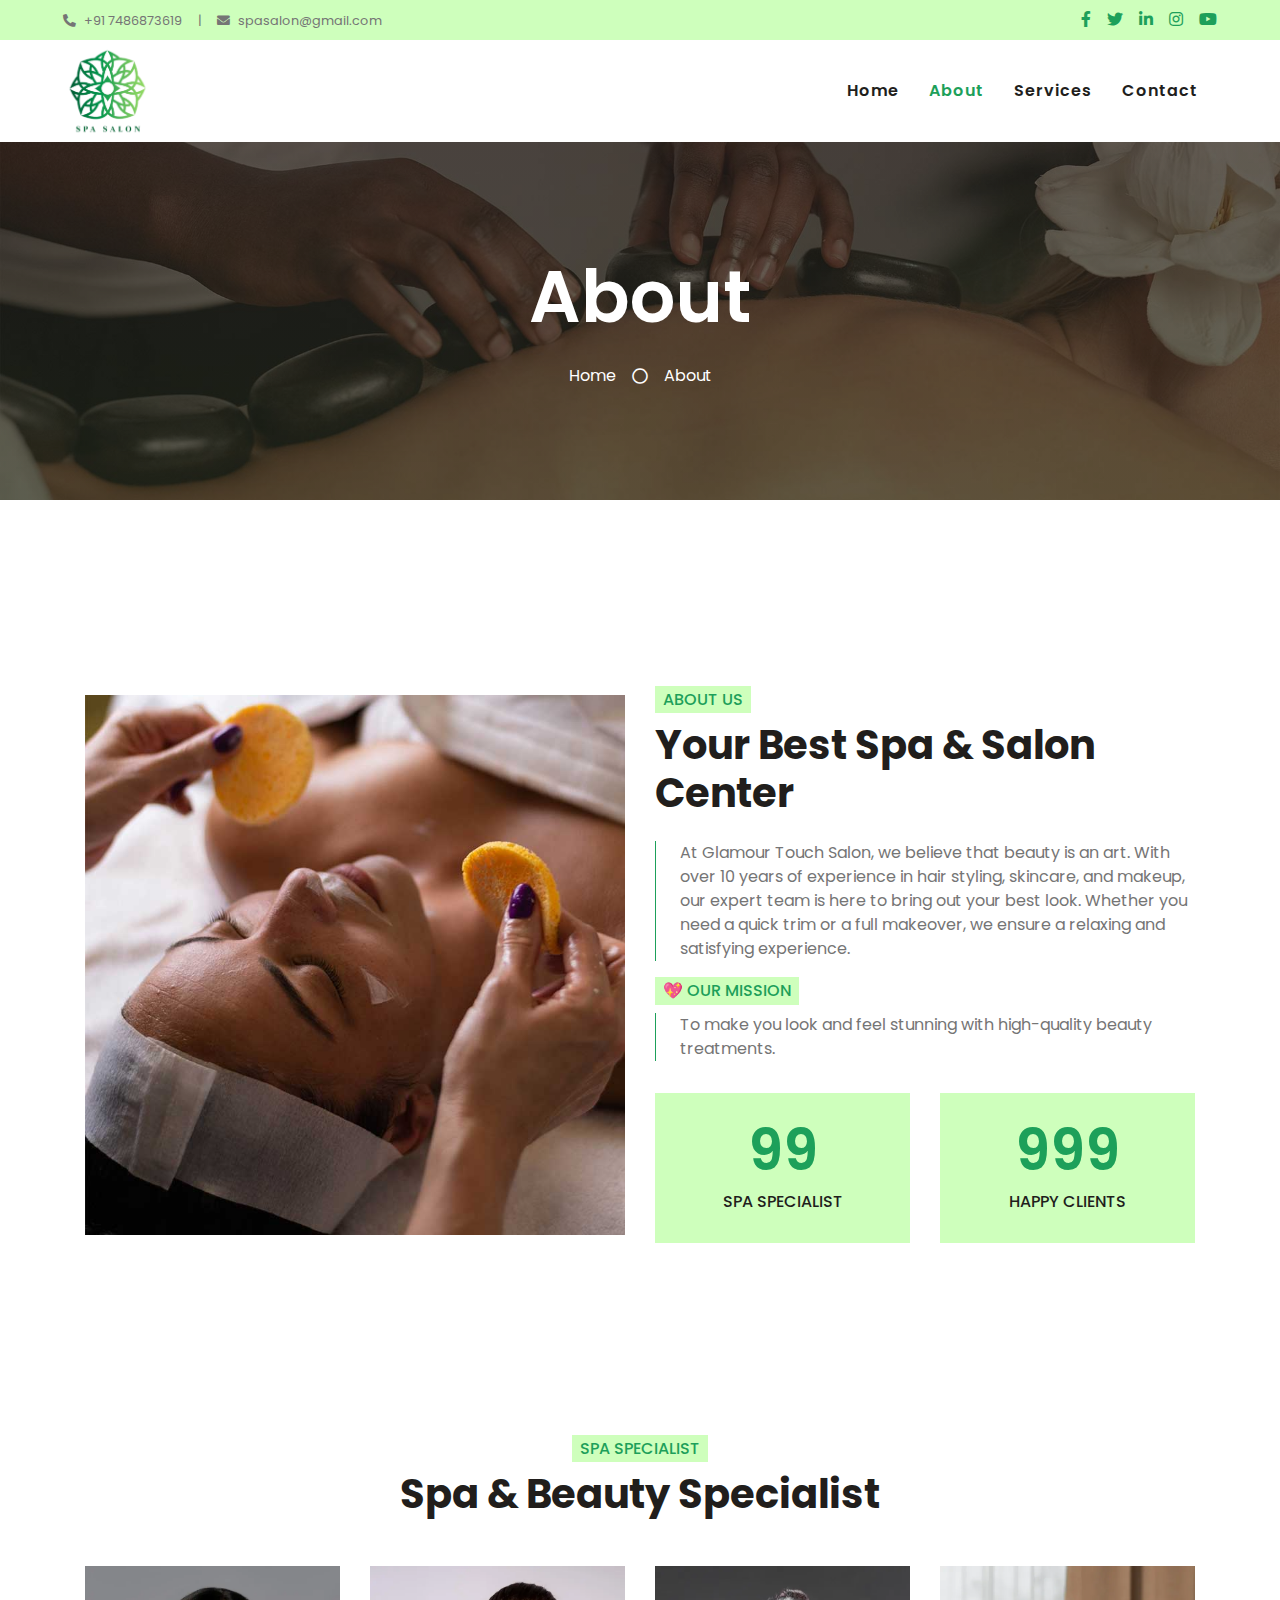
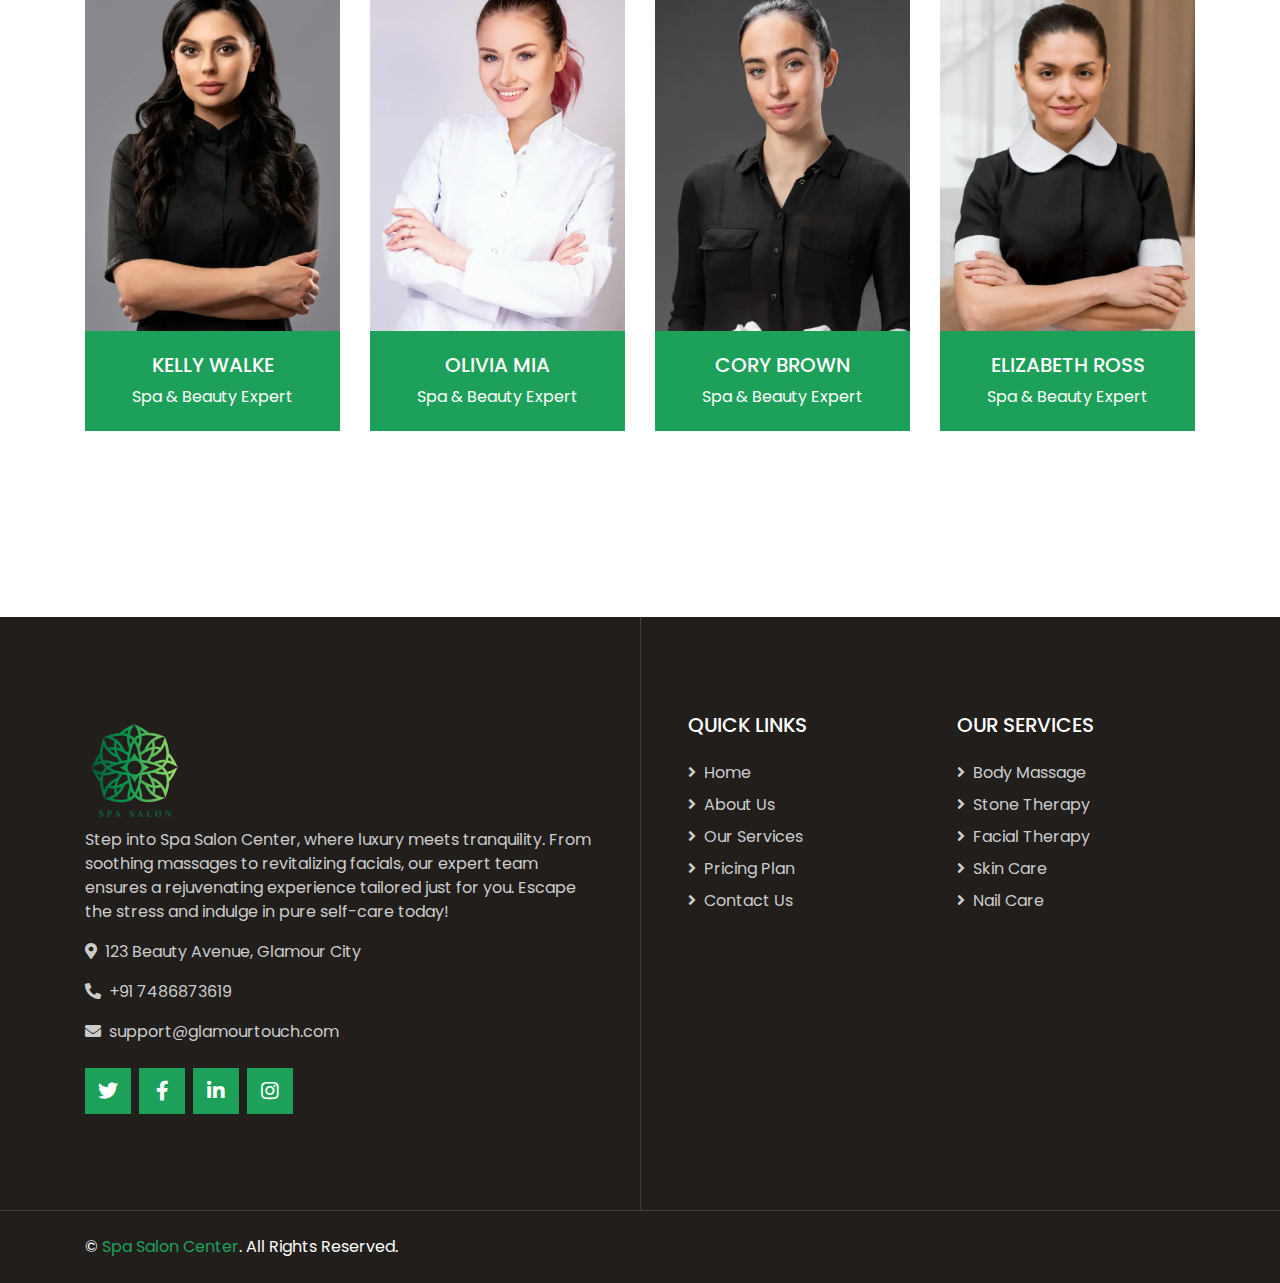
==== commit 64d7a617: "fix issues" ====
--- a/about.html
+++ b/about.html
@@ -69,8 +69,11 @@
     <!-- Navbar Start -->
     <div class="container-fluid p-0">
         <nav class="navbar navbar-expand-lg bg-white navbar-light py-3 py-lg-0 px-lg-5">
-            <a href="index.html" class="navbar-brand ml-lg-3">
-                <h1 class="m-0 text-primary"><span class="text-dark">SPA</span> Center</h1>
+            <a href="index.html" class="navbar-brand ml-lg-3 d-none d-md-block">
+                <img src="/img/logo.png" alt="" style="width: 12%;">
+            </a>
+            <a href="index.html" class="navbar-brand w-75 ml-lg-3 d-block d-md-none">
+                <img src="/img/logo.png" alt="" style="width:25%;">
             </a>
             <button type="button" class="navbar-toggler" data-toggle="collapse" data-target="#navbarCollapse">
                 <span class="navbar-toggler-icon"></span>
@@ -82,7 +85,6 @@
                     <a href="service.html" class="nav-item nav-link">Services</a>
                     <a href="contact.html" class="nav-item nav-link">Contact</a>
                 </div>
-                <a href="" class="btn btn-primary d-none d-lg-block">Book Now</a>
             </div>
         </nav>
     </div>
